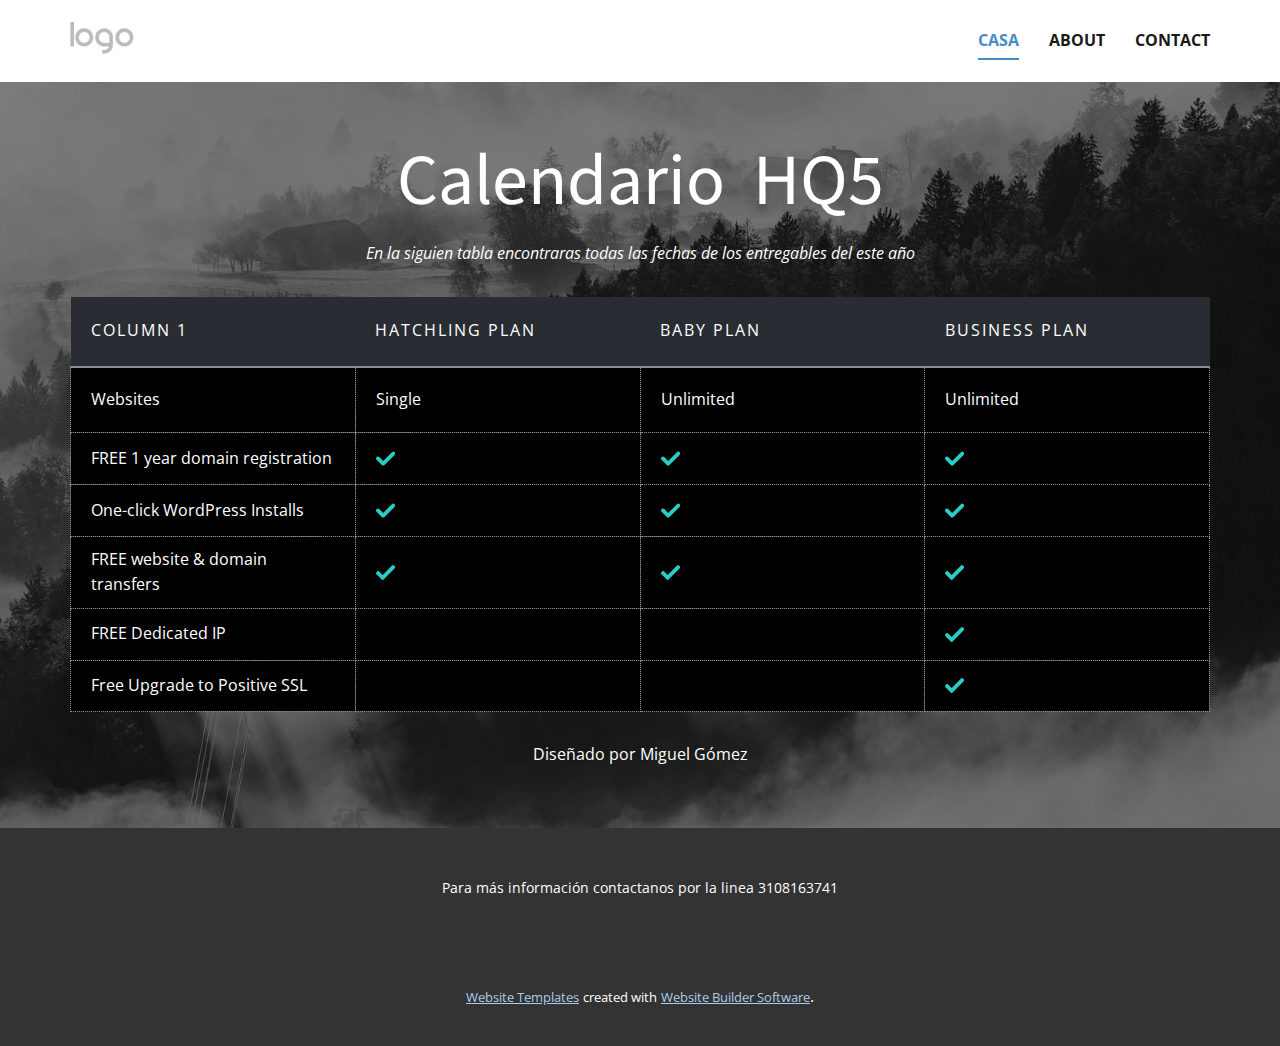
==== Casa.html @ e673defc "template" ====
<!DOCTYPE html>
<html style="font-size: 16px;">
  <head>
    <meta name="viewport" content="width=device-width, initial-scale=1.0">
    <meta charset="utf-8">
    <meta name="keywords" content="​We create brands">
    <meta name="description" content="">
    <meta name="page_type" content="np-template-header-footer-from-plugin">
    <title>Casa</title>
    <link rel="stylesheet" href="nicepage.css" media="screen">
<link rel="stylesheet" href="Casa.css" media="screen">
    <script class="u-script" type="text/javascript" src="jquery.js" defer=""></script>
    <script class="u-script" type="text/javascript" src="nicepage.js" defer=""></script>
    <meta name="generator" content="Nicepage 3.26.0, nicepage.com">
    <link id="u-theme-google-font" rel="stylesheet" href="https://fonts.googleapis.com/css?family=Roboto:100,100i,300,300i,400,400i,500,500i,700,700i,900,900i|Open+Sans:300,300i,400,400i,600,600i,700,700i,800,800i">
    <link id="u-page-google-font" rel="stylesheet" href="https://fonts.googleapis.com/css?family=Source+Sans+Pro:200,200i,300,300i,400,400i,600,600i,700,700i,900,900i">
    
    
    <script type="application/ld+json">{
		"@context": "http://schema.org",
		"@type": "Organization",
		"name": "",
		"logo": "images/default-logo.png"
}</script>
    <meta name="theme-color" content="#478ac9">
    <meta property="og:title" content="Casa">
    <meta property="og:type" content="website">
  </head>
  <body class="u-body"><header class="u-clearfix u-header u-header" id="sec-b662"><div class="u-clearfix u-sheet u-valign-middle u-sheet-1">
        <a href="https://nicepage.com" class="u-image u-logo u-image-1">
          <img src="images/default-logo.png" class="u-logo-image u-logo-image-1">
        </a>
        <nav class="u-menu u-menu-dropdown u-offcanvas u-menu-1">
          <div class="menu-collapse" style="font-size: 1rem; letter-spacing: 0px; font-weight: 700; text-transform: uppercase;">
            <a class="u-button-style u-custom-active-border-color u-custom-border u-custom-border-color u-custom-borders u-custom-hover-border-color u-custom-left-right-menu-spacing u-custom-padding-bottom u-custom-text-color u-custom-text-hover-color u-custom-top-bottom-menu-spacing u-nav-link u-text-active-palette-1-base u-text-hover-palette-2-base" href="#">
              <svg><use xmlns:xlink="http://www.w3.org/1999/xlink" xlink:href="#menu-hamburger"></use></svg>
              <svg version="1.1" xmlns="http://www.w3.org/2000/svg" xmlns:xlink="http://www.w3.org/1999/xlink"><defs><symbol id="menu-hamburger" viewBox="0 0 16 16" style="width: 16px; height: 16px;"><rect y="1" width="16" height="2"></rect><rect y="7" width="16" height="2"></rect><rect y="13" width="16" height="2"></rect>
</symbol>
</defs></svg>
            </a>
          </div>
          <div class="u-custom-menu u-nav-container">
            <ul class="u-nav u-spacing-30 u-unstyled u-nav-1"><li class="u-nav-item"><a class="u-border-2 u-border-active-palette-1-base u-border-hover-palette-1-base u-border-no-left u-border-no-right u-border-no-top u-button-style u-nav-link u-text-active-palette-1-base u-text-grey-90 u-text-hover-grey-90" href="Casa.html" style="padding: 10px 0px;">Casa</a>
</li><li class="u-nav-item"><a class="u-border-2 u-border-active-palette-1-base u-border-hover-palette-1-base u-border-no-left u-border-no-right u-border-no-top u-button-style u-nav-link u-text-active-palette-1-base u-text-grey-90 u-text-hover-grey-90" href="About.html" style="padding: 10px 0px;">About</a>
</li><li class="u-nav-item"><a class="u-border-2 u-border-active-palette-1-base u-border-hover-palette-1-base u-border-no-left u-border-no-right u-border-no-top u-button-style u-nav-link u-text-active-palette-1-base u-text-grey-90 u-text-hover-grey-90" href="Contact.html" style="padding: 10px 0px;">Contact</a>
</li></ul>
          </div>
          <div class="u-custom-menu u-nav-container-collapse">
            <div class="u-black u-container-style u-inner-container-layout u-opacity u-opacity-95 u-sidenav">
              <div class="u-inner-container-layout u-sidenav-overflow">
                <div class="u-menu-close"></div>
                <ul class="u-align-center u-nav u-popupmenu-items u-unstyled u-nav-2"><li class="u-nav-item"><a class="u-button-style u-nav-link" href="Casa.html" style="padding: 10px 0px;">Casa</a>
</li><li class="u-nav-item"><a class="u-button-style u-nav-link" href="About.html" style="padding: 10px 0px;">About</a>
</li><li class="u-nav-item"><a class="u-button-style u-nav-link" href="Contact.html" style="padding: 10px 0px;">Contact</a>
</li></ul>
              </div>
            </div>
            <div class="u-black u-menu-overlay u-opacity u-opacity-70"></div>
          </div>
        </nav>
      </div></header>
    <section class="u-align-center u-clearfix u-image u-shading u-section-1" id="carousel_29e8" data-image-width="1600" data-image-height="1067">
      <div class="u-clearfix u-sheet u-valign-middle u-sheet-1">
        <h2 class="u-custom-font u-font-source-sans-pro u-text u-text-1">Calendario&nbsp; HQ5</h2>
        <p class="u-text u-text-2">En la siguien tabla encontraras todas las fechas de los entregables del este año</p>
        <div class="u-expanded-width u-table u-table-responsive u-table-1">
          <table class="u-table-entity">
            <colgroup>
              <col width="25%">
              <col width="25%">
              <col width="25%">
              <col width="25%">
            </colgroup>
            <thead class="u-palette-5-dark-3 u-table-header u-table-header-1">
              <tr style="height: 70px;">
                <th class="u-border-2 u-border-no-left u-border-no-right u-border-no-top u-border-palette-5-dark-1 u-table-cell u-table-cell-1">Column 1 </th>
                <th class="u-border-2 u-border-no-left u-border-no-right u-border-no-top u-border-palette-5-dark-1 u-table-cell u-table-cell-2">Hatchling Plan</th>
                <th class="u-border-2 u-border-no-left u-border-no-right u-border-no-top u-border-palette-5-dark-1 u-table-cell u-table-cell-3">Baby Plan</th>
                <th class="u-border-2 u-border-no-left u-border-no-right u-border-no-top u-border-palette-5-dark-1 u-table-cell u-table-cell-4">Business Plan</th>
              </tr>
            </thead>
            <tbody class="u-black u-table-body u-table-body-1">
              <tr style="height: 66px;">
                <td class="u-border-1 u-border-palette-5-dark-1 u-table-cell u-table-cell-5">Websites</td>
                <td class="u-border-1 u-border-palette-5-dark-1 u-table-cell u-table-cell-6">Single</td>
                <td class="u-border-1 u-border-palette-5-dark-1 u-table-cell u-table-cell-7">Unlimited</td>
                <td class="u-border-1 u-border-palette-5-dark-1 u-table-cell u-table-cell-8">Unlimited</td>
              </tr>
              <tr style="height: 46px;">
                <td class="u-border-1 u-border-palette-5-dark-1 u-table-cell u-table-cell-9">FREE 1 year domain registration</td>
                <td class="u-border-1 u-border-palette-5-dark-1 u-table-cell u-table-cell-10"><span class="u-icon u-text-palette-4-base u-icon-1"><svg class="u-svg-content" viewBox="0 0 405.272 405.272" x="0px" y="0px" style="width: 1em; height: 1em;"><g><path d="M393.401,124.425L179.603,338.208c-15.832,15.835-41.514,15.835-57.361,0L11.878,227.836   c-15.838-15.835-15.838-41.52,0-57.358c15.841-15.841,41.521-15.841,57.355-0.006l81.698,81.699L336.037,67.064   c15.841-15.841,41.523-15.829,57.358,0C409.23,82.902,409.23,108.578,393.401,124.425z"></path>
</g></svg><img></span>
                </td>
                <td class="u-border-1 u-border-palette-5-dark-1 u-table-cell u-table-cell-11"><span class="u-icon u-text-palette-4-base u-icon-2"><svg class="u-svg-content" viewBox="0 0 405.272 405.272" x="0px" y="0px"><g><path d="M393.401,124.425L179.603,338.208c-15.832,15.835-41.514,15.835-57.361,0L11.878,227.836   c-15.838-15.835-15.838-41.52,0-57.358c15.841-15.841,41.521-15.841,57.355-0.006l81.698,81.699L336.037,67.064   c15.841-15.841,41.523-15.829,57.358,0C409.23,82.902,409.23,108.578,393.401,124.425z"></path>
</g></svg><img></span>
                </td>
                <td class="u-border-1 u-border-palette-5-dark-1 u-table-cell u-table-cell-12"><span class="u-icon u-text-palette-4-base u-icon-3"><svg class="u-svg-content" viewBox="0 0 405.272 405.272" x="0px" y="0px"><g><path d="M393.401,124.425L179.603,338.208c-15.832,15.835-41.514,15.835-57.361,0L11.878,227.836   c-15.838-15.835-15.838-41.52,0-57.358c15.841-15.841,41.521-15.841,57.355-0.006l81.698,81.699L336.037,67.064   c15.841-15.841,41.523-15.829,57.358,0C409.23,82.902,409.23,108.578,393.401,124.425z"></path>
</g></svg><img></span>
                </td>
              </tr>
              <tr style="height: 46px;">
                <td class="u-border-1 u-border-palette-5-dark-1 u-table-cell u-table-cell-13">One-click WordPress Installs</td>
                <td class="u-border-1 u-border-palette-5-dark-1 u-table-cell u-table-cell-14"><span class="u-icon u-text-palette-4-base u-icon-4"><svg class="u-svg-content" viewBox="0 0 405.272 405.272" x="0px" y="0px" style="width: 1em; height: 1em;"><g><path d="M393.401,124.425L179.603,338.208c-15.832,15.835-41.514,15.835-57.361,0L11.878,227.836   c-15.838-15.835-15.838-41.52,0-57.358c15.841-15.841,41.521-15.841,57.355-0.006l81.698,81.699L336.037,67.064   c15.841-15.841,41.523-15.829,57.358,0C409.23,82.902,409.23,108.578,393.401,124.425z"></path>
</g></svg><img></span>
                </td>
                <td class="u-border-1 u-border-palette-5-dark-1 u-table-cell u-table-cell-15"><span class="u-icon u-text-palette-4-base u-icon-5"><svg class="u-svg-content" viewBox="0 0 405.272 405.272" x="0px" y="0px"><g><path d="M393.401,124.425L179.603,338.208c-15.832,15.835-41.514,15.835-57.361,0L11.878,227.836   c-15.838-15.835-15.838-41.52,0-57.358c15.841-15.841,41.521-15.841,57.355-0.006l81.698,81.699L336.037,67.064   c15.841-15.841,41.523-15.829,57.358,0C409.23,82.902,409.23,108.578,393.401,124.425z"></path>
</g></svg><img></span>
                </td>
                <td class="u-border-1 u-border-palette-5-dark-1 u-table-cell u-table-cell-16"><span class="u-icon u-text-palette-4-base u-icon-6"><svg class="u-svg-content" viewBox="0 0 405.272 405.272" x="0px" y="0px"><g><path d="M393.401,124.425L179.603,338.208c-15.832,15.835-41.514,15.835-57.361,0L11.878,227.836   c-15.838-15.835-15.838-41.52,0-57.358c15.841-15.841,41.521-15.841,57.355-0.006l81.698,81.699L336.037,67.064   c15.841-15.841,41.523-15.829,57.358,0C409.23,82.902,409.23,108.578,393.401,124.425z"></path>
</g></svg><img></span>
                </td>
              </tr>
              <tr style="height: 46px;">
                <td class="u-border-1 u-border-palette-5-dark-1 u-table-cell u-table-cell-17">FREE website &amp; domain transfers</td>
                <td class="u-border-1 u-border-palette-5-dark-1 u-table-cell u-table-cell-18"><span class="u-icon u-text-palette-4-base u-icon-7"><svg class="u-svg-content" viewBox="0 -46 417.81333 417" style="width: 1em; height: 1em;"><path d="m159.988281 318.582031c-3.988281 4.011719-9.429687 6.25-15.082031 6.25s-11.09375-2.238281-15.082031-6.25l-120.449219-120.46875c-12.5-12.5-12.5-32.769531 0-45.246093l15.082031-15.085938c12.503907-12.5 32.75-12.5 45.25 0l75.199219 75.203125 203.199219-203.203125c12.503906-12.5 32.769531-12.5 45.25 0l15.082031 15.085938c12.5 12.5 12.5 32.765624 0 45.246093zm0 0"></path></svg><img></span>
                </td>
                <td class="u-border-1 u-border-palette-5-dark-1 u-table-cell u-table-cell-19"><span class="u-icon u-text-palette-4-base u-icon-8"><svg class="u-svg-content" viewBox="0 -46 417.81333 417" style="width: 1em; height: 1em;"><path d="m159.988281 318.582031c-3.988281 4.011719-9.429687 6.25-15.082031 6.25s-11.09375-2.238281-15.082031-6.25l-120.449219-120.46875c-12.5-12.5-12.5-32.769531 0-45.246093l15.082031-15.085938c12.503907-12.5 32.75-12.5 45.25 0l75.199219 75.203125 203.199219-203.203125c12.503906-12.5 32.769531-12.5 45.25 0l15.082031 15.085938c12.5 12.5 12.5 32.765624 0 45.246093zm0 0"></path></svg><img></span>
                </td>
                <td class="u-border-1 u-border-palette-5-dark-1 u-table-cell u-table-cell-20"><span class="u-icon u-text-palette-4-base u-icon-9"><svg class="u-svg-content" viewBox="0 -46 417.81333 417" style="width: 1em; height: 1em;"><path d="m159.988281 318.582031c-3.988281 4.011719-9.429687 6.25-15.082031 6.25s-11.09375-2.238281-15.082031-6.25l-120.449219-120.46875c-12.5-12.5-12.5-32.769531 0-45.246093l15.082031-15.085938c12.503907-12.5 32.75-12.5 45.25 0l75.199219 75.203125 203.199219-203.203125c12.503906-12.5 32.769531-12.5 45.25 0l15.082031 15.085938c12.5 12.5 12.5 32.765624 0 45.246093zm0 0"></path></svg><img></span>
                </td>
              </tr>
              <tr style="height: 46px;">
                <td class="u-border-1 u-border-palette-5-dark-1 u-table-cell u-table-cell-21">FREE Dedicated IP</td>
                <td class="u-border-1 u-border-palette-5-dark-1 u-table-cell u-table-cell-22"></td>
                <td class="u-border-1 u-border-palette-5-dark-1 u-table-cell u-table-cell-23"></td>
                <td class="u-border-1 u-border-palette-5-dark-1 u-table-cell u-table-cell-24"><span class="u-icon u-text-palette-4-base u-icon-10"><svg class="u-svg-content" viewBox="0 -46 417.81333 417" style="width: 1em; height: 1em;"><path d="m159.988281 318.582031c-3.988281 4.011719-9.429687 6.25-15.082031 6.25s-11.09375-2.238281-15.082031-6.25l-120.449219-120.46875c-12.5-12.5-12.5-32.769531 0-45.246093l15.082031-15.085938c12.503907-12.5 32.75-12.5 45.25 0l75.199219 75.203125 203.199219-203.203125c12.503906-12.5 32.769531-12.5 45.25 0l15.082031 15.085938c12.5 12.5 12.5 32.765624 0 45.246093zm0 0"></path></svg><img></span>
                </td>
              </tr>
              <tr style="height: 46px;">
                <td class="u-border-1 u-border-palette-5-dark-1 u-table-cell u-table-cell-25">Free Upgrade to Positive SSL</td>
                <td class="u-border-1 u-border-palette-5-dark-1 u-table-cell u-table-cell-26"></td>
                <td class="u-border-1 u-border-palette-5-dark-1 u-table-cell u-table-cell-27"></td>
                <td class="u-border-1 u-border-palette-5-dark-1 u-table-cell u-table-cell-28"><span class="u-icon u-text-palette-4-base u-icon-11"><svg class="u-svg-content" viewBox="0 -46 417.81333 417" style="width: 1em; height: 1em;"><path d="m159.988281 318.582031c-3.988281 4.011719-9.429687 6.25-15.082031 6.25s-11.09375-2.238281-15.082031-6.25l-120.449219-120.46875c-12.5-12.5-12.5-32.769531 0-45.246093l15.082031-15.085938c12.503907-12.5 32.75-12.5 45.25 0l75.199219 75.203125 203.199219-203.203125c12.503906-12.5 32.769531-12.5 45.25 0l15.082031 15.085938c12.5 12.5 12.5 32.765624 0 45.246093zm0 0"></path></svg><img></span>
                </td>
              </tr>
            </tbody>
          </table>
        </div>
        <p class="u-text u-text-body-alt-color u-text-3">Diseñado por Miguel Gómez</p>
      </div>
    </section>
    
    
    <footer class="u-align-center u-clearfix u-footer u-grey-80 u-footer" id="sec-3772"><div class="u-clearfix u-sheet u-sheet-1">
        <p class="u-small-text u-text u-text-variant u-text-1">Para más información contactanos por la linea 3108163741</p>
      </div></footer>
    <section class="u-backlink u-clearfix u-grey-80">
      <a class="u-link" href="https://nicepage.com/website-templates" target="_blank">
        <span>Website Templates</span>
      </a>
      <p class="u-text">
        <span>created with</span>
      </p>
      <a class="u-link" href="https://nicepage.com/" target="_blank">
        <span>Website Builder Software</span>
      </a>. 
    </section>
  </body>
</html>
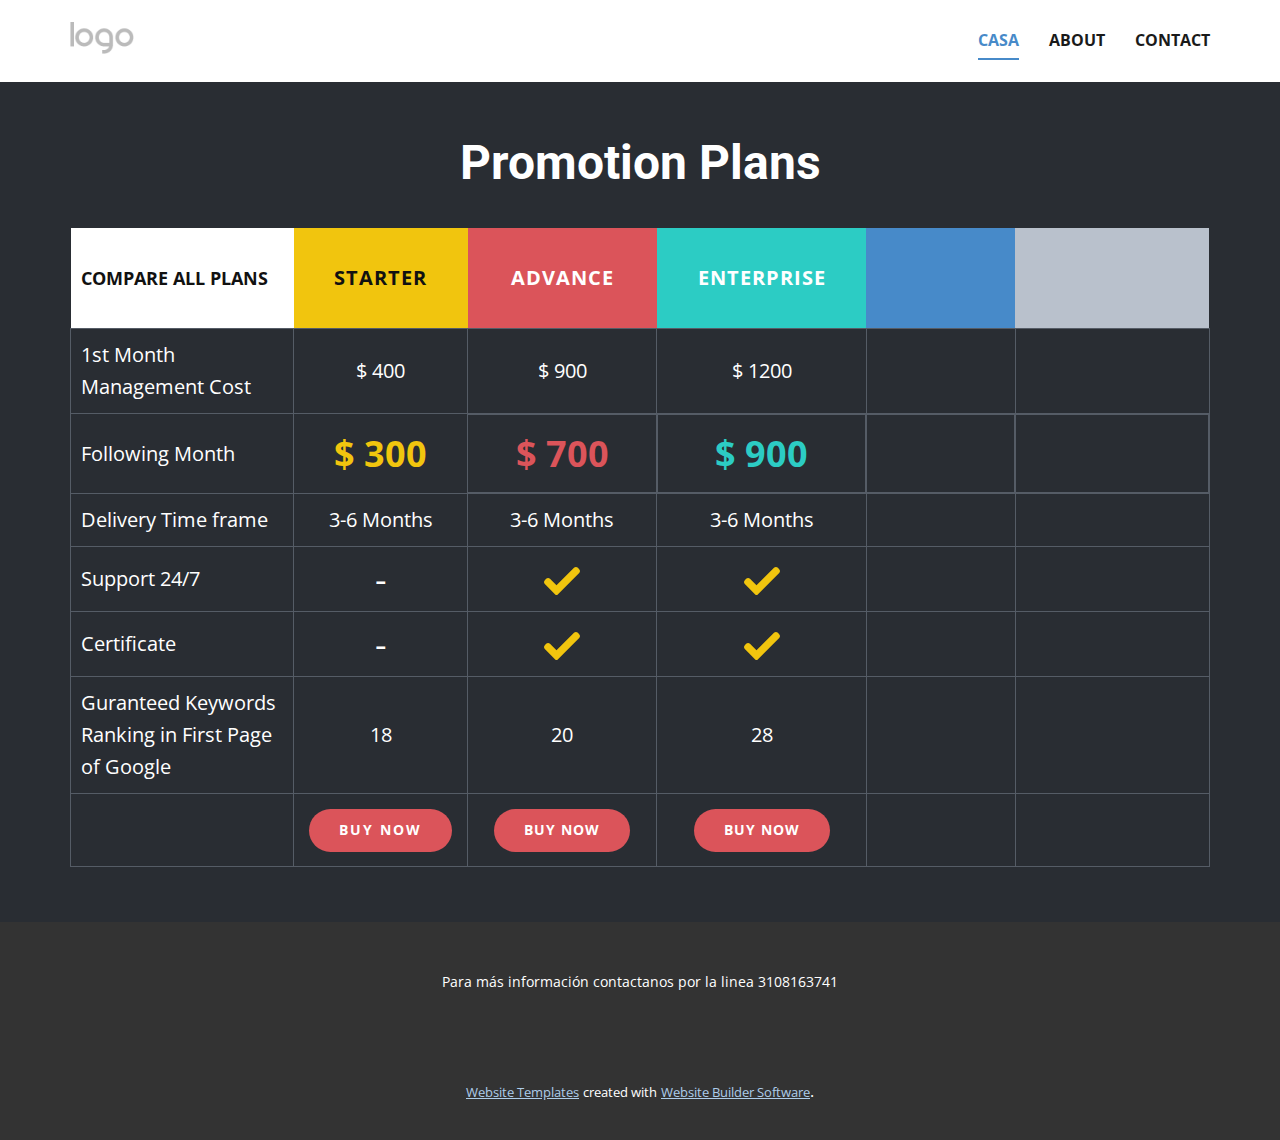
==== commit 3ebb6652: "modicate table" ====
--- a/Casa.html
+++ b/Casa.html
@@ -13,7 +13,6 @@
     <script class="u-script" type="text/javascript" src="nicepage.js" defer=""></script>
     <meta name="generator" content="Nicepage 3.26.0, nicepage.com">
     <link id="u-theme-google-font" rel="stylesheet" href="https://fonts.googleapis.com/css?family=Roboto:100,100i,300,300i,400,400i,500,500i,700,700i,900,900i|Open+Sans:300,300i,400,400i,600,600i,700,700i,800,800i">
-    <link id="u-page-google-font" rel="stylesheet" href="https://fonts.googleapis.com/css?family=Source+Sans+Pro:200,200i,300,300i,400,400i,600,600i,700,700i,900,900i">
     
     
     <script type="application/ld+json">{
@@ -59,84 +58,103 @@
           </div>
         </nav>
       </div></header>
-    <section class="u-align-center u-clearfix u-image u-shading u-section-1" id="carousel_29e8" data-image-width="1600" data-image-height="1067">
+    <section class="u-align-center u-clearfix u-palette-5-dark-3 u-section-1" id="carousel_f2f3">
       <div class="u-clearfix u-sheet u-valign-middle u-sheet-1">
-        <h2 class="u-custom-font u-font-source-sans-pro u-text u-text-1">Calendario&nbsp; HQ5</h2>
-        <p class="u-text u-text-2">En la siguien tabla encontraras todas las fechas de los entregables del este año</p>
+        <h1 class="u-text u-text-1">Promotion Plans</h1>
         <div class="u-expanded-width u-table u-table-responsive u-table-1">
           <table class="u-table-entity">
             <colgroup>
-              <col width="25%">
-              <col width="25%">
-              <col width="25%">
-              <col width="25%">
+              <col width="19.6%">
+              <col width="15.3%">
+              <col width="16.6%">
+              <col width="18.4%">
+              <col width="13.1%">
+              <col width="17%">
             </colgroup>
-            <thead class="u-palette-5-dark-3 u-table-header u-table-header-1">
-              <tr style="height: 70px;">
-                <th class="u-border-2 u-border-no-left u-border-no-right u-border-no-top u-border-palette-5-dark-1 u-table-cell u-table-cell-1">Column 1 </th>
-                <th class="u-border-2 u-border-no-left u-border-no-right u-border-no-top u-border-palette-5-dark-1 u-table-cell u-table-cell-2">Hatchling Plan</th>
-                <th class="u-border-2 u-border-no-left u-border-no-right u-border-no-top u-border-palette-5-dark-1 u-table-cell u-table-cell-3">Baby Plan</th>
-                <th class="u-border-2 u-border-no-left u-border-no-right u-border-no-top u-border-palette-5-dark-1 u-table-cell u-table-cell-4">Business Plan</th>
+            <thead class="u-align-center u-table-header u-white u-table-header-1">
+              <tr style="height: 101px;">
+                <th class="u-align-left u-table-cell u-table-cell-1">Compare all plans </th>
+                <th class="u-palette-3-base u-table-cell u-table-cell-2"><b>Starter</b>
+                </th>
+                <th class="u-palette-2-base u-table-cell u-table-cell-3"><b>Advance</b>
+                </th>
+                <th class="u-palette-4-base u-table-cell u-table-cell-4"><b>Enterprise</b>
+                  <br>
+                </th>
+                <th class="u-palette-1-base u-table-cell u-table-cell-5"></th>
+                <th class="u-palette-5-base u-table-cell u-table-cell-6"></th>
               </tr>
             </thead>
-            <tbody class="u-black u-table-body u-table-body-1">
-              <tr style="height: 66px;">
-                <td class="u-border-1 u-border-palette-5-dark-1 u-table-cell u-table-cell-5">Websites</td>
-                <td class="u-border-1 u-border-palette-5-dark-1 u-table-cell u-table-cell-6">Single</td>
-                <td class="u-border-1 u-border-palette-5-dark-1 u-table-cell u-table-cell-7">Unlimited</td>
-                <td class="u-border-1 u-border-palette-5-dark-1 u-table-cell u-table-cell-8">Unlimited</td>
+            <tbody class="u-align-center u-palette-5-dark-3 u-table-body u-table-body-1">
+              <tr style="height: 49px;">
+                <td class="u-align-left u-border-1 u-border-palette-5-dark-2 u-first-column u-table-cell">1st Month Management Cost</td>
+                <td class="u-border-1 u-border-palette-5-dark-2 u-table-cell">$ 400</td>
+                <td class="u-border-1 u-border-palette-5-dark-2 u-table-cell">$ 900</td>
+                <td class="u-border-1 u-border-palette-5-dark-2 u-table-cell">$ 1200</td>
+                <td class="u-border-1 u-border-palette-5-dark-2 u-table-cell"></td>
+                <td class="u-border-1 u-border-palette-5-dark-2 u-table-cell"></td>
               </tr>
-              <tr style="height: 46px;">
-                <td class="u-border-1 u-border-palette-5-dark-1 u-table-cell u-table-cell-9">FREE 1 year domain registration</td>
-                <td class="u-border-1 u-border-palette-5-dark-1 u-table-cell u-table-cell-10"><span class="u-icon u-text-palette-4-base u-icon-1"><svg class="u-svg-content" viewBox="0 0 405.272 405.272" x="0px" y="0px" style="width: 1em; height: 1em;"><g><path d="M393.401,124.425L179.603,338.208c-15.832,15.835-41.514,15.835-57.361,0L11.878,227.836   c-15.838-15.835-15.838-41.52,0-57.358c15.841-15.841,41.521-15.841,57.355-0.006l81.698,81.699L336.037,67.064   c15.841-15.841,41.523-15.829,57.358,0C409.23,82.902,409.23,108.578,393.401,124.425z"></path>
-</g></svg><img></span>
+              <tr style="height: 48px;">
+                <td class="u-align-left u-border-1 u-border-palette-5-dark-2 u-table-cell">Following Month</td>
+                <td class="u-border-1 u-border-palette-5-dark-2 u-table-cell u-text-palette-3-base u-table-cell-14">$ 300</td>
+                <td class="u-border-2 u-border-no-left u-border-no-right u-border-palette-5-dark-2 u-table-cell u-text-palette-2-base u-table-cell-15">$ 700</td>
+                <td class="u-border-2 u-border-palette-5-dark-2 u-table-cell u-text-palette-4-base u-table-cell-16">$ 900</td>
+                <td class="u-border-2 u-border-palette-5-dark-2 u-table-cell u-text-palette-4-base u-table-cell-17"></td>
+                <td class="u-border-2 u-border-palette-5-dark-2 u-table-cell u-text-palette-4-base u-table-cell-18"></td>
+              </tr>
+              <tr style="height: 48px;">
+                <td class="u-align-left u-border-1 u-border-palette-5-dark-2 u-first-column u-table-cell">Delivery Time frame</td>
+                <td class="u-border-1 u-border-palette-5-dark-2 u-table-cell">3-6 Months</td>
+                <td class="u-border-1 u-border-palette-5-dark-2 u-table-cell">3-6 Months</td>
+                <td class="u-border-1 u-border-palette-5-dark-2 u-table-cell">3-6 Months</td>
+                <td class="u-border-1 u-border-palette-5-dark-2 u-table-cell"></td>
+                <td class="u-border-1 u-border-palette-5-dark-2 u-table-cell"></td>
+              </tr>
+              <tr style="height: 65px;">
+                <td class="u-align-left u-border-1 u-border-palette-5-dark-2 u-first-column u-table-cell">Support 24/7</td>
+                <td class="u-border-1 u-border-palette-5-dark-2 u-table-cell u-table-cell-26">-</td>
+                <td class="u-border-1 u-border-palette-5-dark-2 u-table-cell u-table-cell-27">&nbsp;<span class="u-icon u-text-palette-3-base"><svg xmlns="http://www.w3.org/2000/svg" xmlns:xlink="http://www.w3.org/1999/xlink" version="1.1" xml:space="preserve" class="u-svg-content" viewBox="0 -46 417.81333 417" style="width: 1em; height: 1em;"><path d="m159.988281 318.582031c-3.988281 4.011719-9.429687 6.25-15.082031 6.25s-11.09375-2.238281-15.082031-6.25l-120.449219-120.46875c-12.5-12.5-12.5-32.769531 0-45.246093l15.082031-15.085938c12.503907-12.5 32.75-12.5 45.25 0l75.199219 75.203125 203.199219-203.203125c12.503906-12.5 32.769531-12.5 45.25 0l15.082031 15.085938c12.5 12.5 12.5 32.765624 0 45.246093zm0 0"></path></svg><img></span>&nbsp;
                 </td>
-                <td class="u-border-1 u-border-palette-5-dark-1 u-table-cell u-table-cell-11"><span class="u-icon u-text-palette-4-base u-icon-2"><svg class="u-svg-content" viewBox="0 0 405.272 405.272" x="0px" y="0px"><g><path d="M393.401,124.425L179.603,338.208c-15.832,15.835-41.514,15.835-57.361,0L11.878,227.836   c-15.838-15.835-15.838-41.52,0-57.358c15.841-15.841,41.521-15.841,57.355-0.006l81.698,81.699L336.037,67.064   c15.841-15.841,41.523-15.829,57.358,0C409.23,82.902,409.23,108.578,393.401,124.425z"></path>
-</g></svg><img></span>
+                <td class="u-border-1 u-border-palette-5-dark-2 u-table-cell u-text-palette-1-base u-table-cell-28"><span class="u-icon u-text-palette-3-base"><svg xmlns="http://www.w3.org/2000/svg" xmlns:xlink="http://www.w3.org/1999/xlink" version="1.1" xml:space="preserve" class="u-svg-content" viewBox="0 -46 417.81333 417" style="width: 1em; height: 1em;"><path d="m159.988281 318.582031c-3.988281 4.011719-9.429687 6.25-15.082031 6.25s-11.09375-2.238281-15.082031-6.25l-120.449219-120.46875c-12.5-12.5-12.5-32.769531 0-45.246093l15.082031-15.085938c12.503907-12.5 32.75-12.5 45.25 0l75.199219 75.203125 203.199219-203.203125c12.503906-12.5 32.769531-12.5 45.25 0l15.082031 15.085938c12.5 12.5 12.5 32.765624 0 45.246093zm0 0"></path></svg><img></span>
                 </td>
-                <td class="u-border-1 u-border-palette-5-dark-1 u-table-cell u-table-cell-12"><span class="u-icon u-text-palette-4-base u-icon-3"><svg class="u-svg-content" viewBox="0 0 405.272 405.272" x="0px" y="0px"><g><path d="M393.401,124.425L179.603,338.208c-15.832,15.835-41.514,15.835-57.361,0L11.878,227.836   c-15.838-15.835-15.838-41.52,0-57.358c15.841-15.841,41.521-15.841,57.355-0.006l81.698,81.699L336.037,67.064   c15.841-15.841,41.523-15.829,57.358,0C409.23,82.902,409.23,108.578,393.401,124.425z"></path>
-</g></svg><img></span>
+                <td class="u-border-1 u-border-palette-5-dark-2 u-table-cell u-text-palette-1-base u-table-cell-29"></td>
+                <td class="u-border-1 u-border-palette-5-dark-2 u-table-cell u-text-palette-1-base u-table-cell-30"></td>
+              </tr>
+              <tr style="height: 65px;">
+                <td class="u-align-left u-border-1 u-border-palette-5-dark-2 u-table-cell">Certificate</td>
+                <td class="u-border-1 u-border-palette-5-dark-2 u-table-cell u-table-cell-32">-</td>
+                <td class="u-border-1 u-border-palette-5-dark-2 u-table-cell u-table-cell-33">&nbsp;<span class="u-icon u-text-palette-3-base"><svg xmlns="http://www.w3.org/2000/svg" xmlns:xlink="http://www.w3.org/1999/xlink" version="1.1" xml:space="preserve" class="u-svg-content" viewBox="0 -46 417.81333 417" style="width: 1em; height: 1em;"><path d="m159.988281 318.582031c-3.988281 4.011719-9.429687 6.25-15.082031 6.25s-11.09375-2.238281-15.082031-6.25l-120.449219-120.46875c-12.5-12.5-12.5-32.769531 0-45.246093l15.082031-15.085938c12.503907-12.5 32.75-12.5 45.25 0l75.199219 75.203125 203.199219-203.203125c12.503906-12.5 32.769531-12.5 45.25 0l15.082031 15.085938c12.5 12.5 12.5 32.765624 0 45.246093zm0 0"></path></svg><img></span>&nbsp;
                 </td>
+                <td class="u-border-1 u-border-palette-5-dark-2 u-table-cell u-text-palette-1-base u-table-cell-34">&nbsp;<span class="u-icon u-text-palette-3-base"><svg xmlns="http://www.w3.org/2000/svg" xmlns:xlink="http://www.w3.org/1999/xlink" version="1.1" xml:space="preserve" class="u-svg-content" viewBox="0 -46 417.81333 417" style="width: 1em; height: 1em;"><path d="m159.988281 318.582031c-3.988281 4.011719-9.429687 6.25-15.082031 6.25s-11.09375-2.238281-15.082031-6.25l-120.449219-120.46875c-12.5-12.5-12.5-32.769531 0-45.246093l15.082031-15.085938c12.503907-12.5 32.75-12.5 45.25 0l75.199219 75.203125 203.199219-203.203125c12.503906-12.5 32.769531-12.5 45.25 0l15.082031 15.085938c12.5 12.5 12.5 32.765624 0 45.246093zm0 0"></path></svg><img></span>&nbsp;
+                </td>
+                <td class="u-border-1 u-border-palette-5-dark-2 u-table-cell u-text-palette-1-base u-table-cell-35"></td>
+                <td class="u-border-1 u-border-palette-5-dark-2 u-table-cell u-text-palette-1-base u-table-cell-36"></td>
               </tr>
-              <tr style="height: 46px;">
-                <td class="u-border-1 u-border-palette-5-dark-1 u-table-cell u-table-cell-13">One-click WordPress Installs</td>
-                <td class="u-border-1 u-border-palette-5-dark-1 u-table-cell u-table-cell-14"><span class="u-icon u-text-palette-4-base u-icon-4"><svg class="u-svg-content" viewBox="0 0 405.272 405.272" x="0px" y="0px" style="width: 1em; height: 1em;"><g><path d="M393.401,124.425L179.603,338.208c-15.832,15.835-41.514,15.835-57.361,0L11.878,227.836   c-15.838-15.835-15.838-41.52,0-57.358c15.841-15.841,41.521-15.841,57.355-0.006l81.698,81.699L336.037,67.064   c15.841-15.841,41.523-15.829,57.358,0C409.23,82.902,409.23,108.578,393.401,124.425z"></path>
-</g></svg><img></span>
+              <tr style="height: 73px;">
+                <td class="u-align-left u-border-1 u-border-palette-5-dark-2 u-first-column u-table-cell">Guranteed Keywords Ranking in First Page of Google</td>
+                <td class="u-border-1 u-border-palette-5-dark-2 u-table-cell">18</td>
+                <td class="u-border-1 u-border-palette-5-dark-2 u-table-cell">20</td>
+                <td class="u-border-1 u-border-palette-5-dark-2 u-table-cell">28</td>
+                <td class="u-border-1 u-border-palette-5-dark-2 u-table-cell"></td>
+                <td class="u-border-1 u-border-palette-5-dark-2 u-table-cell"></td>
+              </tr>
+              <tr style="height: 73px;">
+                <td class="u-align-left u-border-1 u-border-palette-5-dark-2 u-table-cell"></td>
+                <td class="u-border-1 u-border-palette-5-dark-2 u-table-cell">
+                  <a href="https://nicepage.com/k/aesthetic-website-templates" class="u-btn u-btn-round u-button-style u-palette-2-base u-radius-50 u-text-body-alt-color u-btn-1">buy now</a>
                 </td>
-                <td class="u-border-1 u-border-palette-5-dark-1 u-table-cell u-table-cell-15"><span class="u-icon u-text-palette-4-base u-icon-5"><svg class="u-svg-content" viewBox="0 0 405.272 405.272" x="0px" y="0px"><g><path d="M393.401,124.425L179.603,338.208c-15.832,15.835-41.514,15.835-57.361,0L11.878,227.836   c-15.838-15.835-15.838-41.52,0-57.358c15.841-15.841,41.521-15.841,57.355-0.006l81.698,81.699L336.037,67.064   c15.841-15.841,41.523-15.829,57.358,0C409.23,82.902,409.23,108.578,393.401,124.425z"></path>
-</g></svg><img></span>
+                <td class="u-border-1 u-border-palette-5-dark-2 u-table-cell">
+                  <a href="https://nicepage.com/c/testimonials-html-templates" class="u-btn u-btn-round u-button-style u-palette-2-base u-radius-50 u-text-body-alt-color u-btn-2">buy now</a>
                 </td>
-                <td class="u-border-1 u-border-palette-5-dark-1 u-table-cell u-table-cell-16"><span class="u-icon u-text-palette-4-base u-icon-6"><svg class="u-svg-content" viewBox="0 0 405.272 405.272" x="0px" y="0px"><g><path d="M393.401,124.425L179.603,338.208c-15.832,15.835-41.514,15.835-57.361,0L11.878,227.836   c-15.838-15.835-15.838-41.52,0-57.358c15.841-15.841,41.521-15.841,57.355-0.006l81.698,81.699L336.037,67.064   c15.841-15.841,41.523-15.829,57.358,0C409.23,82.902,409.23,108.578,393.401,124.425z"></path>
-</g></svg><img></span>
+                <td class="u-border-1 u-border-palette-5-dark-2 u-table-cell">
+                  <a href="https://nicepage.studio" class="u-btn u-btn-round u-button-style u-palette-2-base u-radius-50 u-text-body-alt-color u-btn-3">buy now</a>
                 </td>
-              </tr>
-              <tr style="height: 46px;">
-                <td class="u-border-1 u-border-palette-5-dark-1 u-table-cell u-table-cell-17">FREE website &amp; domain transfers</td>
-                <td class="u-border-1 u-border-palette-5-dark-1 u-table-cell u-table-cell-18"><span class="u-icon u-text-palette-4-base u-icon-7"><svg class="u-svg-content" viewBox="0 -46 417.81333 417" style="width: 1em; height: 1em;"><path d="m159.988281 318.582031c-3.988281 4.011719-9.429687 6.25-15.082031 6.25s-11.09375-2.238281-15.082031-6.25l-120.449219-120.46875c-12.5-12.5-12.5-32.769531 0-45.246093l15.082031-15.085938c12.503907-12.5 32.75-12.5 45.25 0l75.199219 75.203125 203.199219-203.203125c12.503906-12.5 32.769531-12.5 45.25 0l15.082031 15.085938c12.5 12.5 12.5 32.765624 0 45.246093zm0 0"></path></svg><img></span>
-                </td>
-                <td class="u-border-1 u-border-palette-5-dark-1 u-table-cell u-table-cell-19"><span class="u-icon u-text-palette-4-base u-icon-8"><svg class="u-svg-content" viewBox="0 -46 417.81333 417" style="width: 1em; height: 1em;"><path d="m159.988281 318.582031c-3.988281 4.011719-9.429687 6.25-15.082031 6.25s-11.09375-2.238281-15.082031-6.25l-120.449219-120.46875c-12.5-12.5-12.5-32.769531 0-45.246093l15.082031-15.085938c12.503907-12.5 32.75-12.5 45.25 0l75.199219 75.203125 203.199219-203.203125c12.503906-12.5 32.769531-12.5 45.25 0l15.082031 15.085938c12.5 12.5 12.5 32.765624 0 45.246093zm0 0"></path></svg><img></span>
-                </td>
-                <td class="u-border-1 u-border-palette-5-dark-1 u-table-cell u-table-cell-20"><span class="u-icon u-text-palette-4-base u-icon-9"><svg class="u-svg-content" viewBox="0 -46 417.81333 417" style="width: 1em; height: 1em;"><path d="m159.988281 318.582031c-3.988281 4.011719-9.429687 6.25-15.082031 6.25s-11.09375-2.238281-15.082031-6.25l-120.449219-120.46875c-12.5-12.5-12.5-32.769531 0-45.246093l15.082031-15.085938c12.503907-12.5 32.75-12.5 45.25 0l75.199219 75.203125 203.199219-203.203125c12.503906-12.5 32.769531-12.5 45.25 0l15.082031 15.085938c12.5 12.5 12.5 32.765624 0 45.246093zm0 0"></path></svg><img></span>
-                </td>
-              </tr>
-              <tr style="height: 46px;">
-                <td class="u-border-1 u-border-palette-5-dark-1 u-table-cell u-table-cell-21">FREE Dedicated IP</td>
-                <td class="u-border-1 u-border-palette-5-dark-1 u-table-cell u-table-cell-22"></td>
-                <td class="u-border-1 u-border-palette-5-dark-1 u-table-cell u-table-cell-23"></td>
-                <td class="u-border-1 u-border-palette-5-dark-1 u-table-cell u-table-cell-24"><span class="u-icon u-text-palette-4-base u-icon-10"><svg class="u-svg-content" viewBox="0 -46 417.81333 417" style="width: 1em; height: 1em;"><path d="m159.988281 318.582031c-3.988281 4.011719-9.429687 6.25-15.082031 6.25s-11.09375-2.238281-15.082031-6.25l-120.449219-120.46875c-12.5-12.5-12.5-32.769531 0-45.246093l15.082031-15.085938c12.503907-12.5 32.75-12.5 45.25 0l75.199219 75.203125 203.199219-203.203125c12.503906-12.5 32.769531-12.5 45.25 0l15.082031 15.085938c12.5 12.5 12.5 32.765624 0 45.246093zm0 0"></path></svg><img></span>
-                </td>
-              </tr>
-              <tr style="height: 46px;">
-                <td class="u-border-1 u-border-palette-5-dark-1 u-table-cell u-table-cell-25">Free Upgrade to Positive SSL</td>
-                <td class="u-border-1 u-border-palette-5-dark-1 u-table-cell u-table-cell-26"></td>
-                <td class="u-border-1 u-border-palette-5-dark-1 u-table-cell u-table-cell-27"></td>
-                <td class="u-border-1 u-border-palette-5-dark-1 u-table-cell u-table-cell-28"><span class="u-icon u-text-palette-4-base u-icon-11"><svg class="u-svg-content" viewBox="0 -46 417.81333 417" style="width: 1em; height: 1em;"><path d="m159.988281 318.582031c-3.988281 4.011719-9.429687 6.25-15.082031 6.25s-11.09375-2.238281-15.082031-6.25l-120.449219-120.46875c-12.5-12.5-12.5-32.769531 0-45.246093l15.082031-15.085938c12.503907-12.5 32.75-12.5 45.25 0l75.199219 75.203125 203.199219-203.203125c12.503906-12.5 32.769531-12.5 45.25 0l15.082031 15.085938c12.5 12.5 12.5 32.765624 0 45.246093zm0 0"></path></svg><img></span>
-                </td>
+                <td class="u-border-1 u-border-palette-5-dark-2 u-table-cell"></td>
+                <td class="u-border-1 u-border-palette-5-dark-2 u-table-cell"></td>
               </tr>
             </tbody>
           </table>
         </div>
-        <p class="u-text u-text-body-alt-color u-text-3">Diseñado por Miguel Gómez</p>
       </div>
     </section>
     
--- a/nicepage.css
+++ b/nicepage.css
@@ -20092,12 +20092,12 @@
 .u-container-layout.u-color-1-dark-3:before,
 .u-table-alt-color-1-dark-3 tr:nth-child(even) {
   color: #ffffff;
-  background-color: #292e33;
+  background-color: #292d33;
 }
 .u-button-style.u-color-1-dark-3,
 .u-button-style.u-color-1-dark-3[class*="u-border-"] {
   color: #ffffff !important;
-  background-color: #292e33 !important;
+  background-color: #292d33 !important;
 }
 .u-button-style.u-color-1-dark-3:hover,
 .u-button-style.u-color-1-dark-3[class*="u-border-"]:hover,
@@ -20133,10 +20133,10 @@
 li.active > a.u-button-style.u-button-style.u-active-color-1-dark-3,
 li.active > a.u-button-style.u-button-style.u-active-color-1-dark-3[class*="u-border-"] {
   color: #ffffff !important;
-  background-color: #292e33 !important;
+  background-color: #292d33 !important;
 }
 a.u-link.u-hover-color-1-dark-3:hover {
-  color: #292e33 !important;
+  color: #292d33 !important;
 }
 .u-color-1-dark-2,
 .u-body.u-color-1-dark-2,
@@ -20144,12 +20144,12 @@
 .u-container-layout.u-color-1-dark-2:before,
 .u-table-alt-color-1-dark-2 tr:nth-child(even) {
   color: #ffffff;
-  background-color: #425465;
+  background-color: #555c66;
 }
 .u-button-style.u-color-1-dark-2,
 .u-button-style.u-color-1-dark-2[class*="u-border-"] {
   color: #ffffff !important;
-  background-color: #425465 !important;
+  background-color: #555c66 !important;
 }
 .u-button-style.u-color-1-dark-2:hover,
 .u-button-style.u-color-1-dark-2[class*="u-border-"]:hover,
@@ -20162,7 +20162,7 @@
 li.active > .u-button-style.u-button-style.u-color-1-dark-2,
 li.active > .u-button-style.u-button-style.u-color-1-dark-2[class*="u-border-"] {
   color: #ffffff !important;
-  background-color: #3b4c5b !important;
+  background-color: #4d535c !important;
 }
 .u-hover-color-1-dark-2:hover,
 .u-hover-color-1-dark-2[class*="u-border-"]:hover,
@@ -20185,10 +20185,10 @@
 li.active > a.u-button-style.u-button-style.u-active-color-1-dark-2,
 li.active > a.u-button-style.u-button-style.u-active-color-1-dark-2[class*="u-border-"] {
   color: #ffffff !important;
-  background-color: #425465 !important;
+  background-color: #555c66 !important;
 }
 a.u-link.u-hover-color-1-dark-2:hover {
-  color: #425465 !important;
+  color: #555c66 !important;
 }
 .u-color-1-dark-1,
 .u-body.u-color-1-dark-1,
@@ -20196,12 +20196,12 @@
 .u-container-layout.u-color-1-dark-1:before,
 .u-table-alt-color-1-dark-1 tr:nth-child(even) {
   color: #ffffff;
-  background-color: #4c7397;
+  background-color: #858e99;
 }
 .u-button-style.u-color-1-dark-1,
 .u-button-style.u-color-1-dark-1[class*="u-border-"] {
   color: #ffffff !important;
-  background-color: #4c7397 !important;
+  background-color: #858e99 !important;
 }
 .u-button-style.u-color-1-dark-1:hover,
 .u-button-style.u-color-1-dark-1[class*="u-border-"]:hover,
@@ -20214,7 +20214,7 @@
 li.active > .u-button-style.u-button-style.u-color-1-dark-1,
 li.active > .u-button-style.u-button-style.u-color-1-dark-1[class*="u-border-"] {
   color: #ffffff !important;
-  background-color: #446888 !important;
+  background-color: #75808c !important;
 }
 .u-hover-color-1-dark-1:hover,
 .u-hover-color-1-dark-1[class*="u-border-"]:hover,
@@ -20237,23 +20237,23 @@
 li.active > a.u-button-style.u-button-style.u-active-color-1-dark-1,
 li.active > a.u-button-style.u-button-style.u-active-color-1-dark-1[class*="u-border-"] {
   color: #ffffff !important;
-  background-color: #4c7397 !important;
+  background-color: #858e99 !important;
 }
 a.u-link.u-hover-color-1-dark-1:hover {
-  color: #4c7397 !important;
+  color: #858e99 !important;
 }
 .u-color-1,
 .u-body.u-color-1,
 .u-container-style.u-color-1:before,
 .u-container-layout.u-color-1:before,
 .u-table-alt-color-1 tr:nth-child(even) {
-  color: #ffffff;
-  background-color: #478ac9;
+  color: #111111;
+  background-color: #b9c1cc;
 }
 .u-button-style.u-color-1,
 .u-button-style.u-color-1[class*="u-border-"] {
-  color: #ffffff !important;
-  background-color: #478ac9 !important;
+  color: #111111 !important;
+  background-color: #b9c1cc !important;
 }
 .u-button-style.u-color-1:hover,
 .u-button-style.u-color-1[class*="u-border-"]:hover,
@@ -20265,8 +20265,8 @@
 .u-button-style.u-button-style.u-color-1[class*="u-border-"].active,
 li.active > .u-button-style.u-button-style.u-color-1,
 li.active > .u-button-style.u-button-style.u-color-1[class*="u-border-"] {
-  color: #ffffff !important;
-  background-color: #387cbd !important;
+  color: #111111 !important;
+  background-color: #a2adbc !important;
 }
 .u-hover-color-1:hover,
 .u-hover-color-1[class*="u-border-"]:hover,
@@ -20288,24 +20288,24 @@
 a.u-button-style.u-button-style.active > .u-active-color-1[class*="u-border-"],
 li.active > a.u-button-style.u-button-style.u-active-color-1,
 li.active > a.u-button-style.u-button-style.u-active-color-1[class*="u-border-"] {
-  color: #ffffff !important;
-  background-color: #478ac9 !important;
+  color: #111111 !important;
+  background-color: #b9c1cc !important;
 }
 a.u-link.u-hover-color-1:hover {
-  color: #478ac9 !important;
+  color: #b9c1cc !important;
 }
 .u-color-1-light-1,
 .u-body.u-color-1-light-1,
 .u-container-style.u-color-1-light-1:before,
 .u-container-layout.u-color-1-light-1:before,
 .u-table-alt-color-1-light-1 tr:nth-child(even) {
-  color: #ffffff;
-  background-color: #77aad9;
+  color: #111111;
+  background-color: #ccd3db;
 }
 .u-button-style.u-color-1-light-1,
 .u-button-style.u-color-1-light-1[class*="u-border-"] {
-  color: #ffffff !important;
-  background-color: #77aad9 !important;
+  color: #111111 !important;
+  background-color: #ccd3db !important;
 }
 .u-button-style.u-color-1-light-1:hover,
 .u-button-style.u-color-1-light-1[class*="u-border-"]:hover,
@@ -20317,8 +20317,8 @@
 .u-button-style.u-button-style.u-color-1-light-1[class*="u-border-"].active,
 li.active > .u-button-style.u-button-style.u-color-1-light-1,
 li.active > .u-button-style.u-button-style.u-color-1-light-1[class*="u-border-"] {
-  color: #ffffff !important;
-  background-color: #5d9ad2 !important;
+  color: #111111 !important;
+  background-color: #b3bec9 !important;
 }
 .u-hover-color-1-light-1:hover,
 .u-hover-color-1-light-1[class*="u-border-"]:hover,
@@ -20340,11 +20340,11 @@
 a.u-button-style.u-button-style.active > .u-active-color-1-light-1[class*="u-border-"],
 li.active > a.u-button-style.u-button-style.u-active-color-1-light-1,
 li.active > a.u-button-style.u-button-style.u-active-color-1-light-1[class*="u-border-"] {
-  color: #ffffff !important;
-  background-color: #77aad9 !important;
+  color: #111111 !important;
+  background-color: #ccd3db !important;
 }
 a.u-link.u-hover-color-1-light-1:hover {
-  color: #77aad9 !important;
+  color: #ccd3db !important;
 }
 .u-color-1-light-2,
 .u-body.u-color-1-light-2,
@@ -20352,12 +20352,12 @@
 .u-container-layout.u-color-1-light-2:before,
 .u-table-alt-color-1-light-2 tr:nth-child(even) {
   color: #111111;
-  background-color: #adcce9;
+  background-color: #e0e5eb;
 }
 .u-button-style.u-color-1-light-2,
 .u-button-style.u-color-1-light-2[class*="u-border-"] {
   color: #111111 !important;
-  background-color: #adcce9 !important;
+  background-color: #e0e5eb !important;
 }
 .u-button-style.u-color-1-light-2:hover,
 .u-button-style.u-color-1-light-2[class*="u-border-"]:hover,
@@ -20370,7 +20370,7 @@
 li.active > .u-button-style.u-button-style.u-color-1-light-2,
 li.active > .u-button-style.u-button-style.u-color-1-light-2[class*="u-border-"] {
   color: #111111 !important;
-  background-color: #8db8e0 !important;
+  background-color: #c4ced9 !important;
 }
 .u-hover-color-1-light-2:hover,
 .u-hover-color-1-light-2[class*="u-border-"]:hover,
@@ -20393,10 +20393,10 @@
 li.active > a.u-button-style.u-button-style.u-active-color-1-light-2,
 li.active > a.u-button-style.u-button-style.u-active-color-1-light-2[class*="u-border-"] {
   color: #111111 !important;
-  background-color: #adcce9 !important;
+  background-color: #e0e5eb !important;
 }
 a.u-link.u-hover-color-1-light-2:hover {
-  color: #adcce9 !important;
+  color: #e0e5eb !important;
 }
 .u-color-1-light-3,
 .u-body.u-color-1-light-3,
@@ -20404,12 +20404,12 @@
 .u-container-layout.u-color-1-light-3:before,
 .u-table-alt-color-1-light-3 tr:nth-child(even) {
   color: #111111;
-  background-color: #e9f2fa;
+  background-color: #f5f7fa;
 }
 .u-button-style.u-color-1-light-3,
 .u-button-style.u-color-1-light-3[class*="u-border-"] {
   color: #111111 !important;
-  background-color: #e9f2fa !important;
+  background-color: #f5f7fa !important;
 }
 .u-button-style.u-color-1-light-3:hover,
 .u-button-style.u-color-1-light-3[class*="u-border-"]:hover,
@@ -20422,7 +20422,7 @@
 li.active > .u-button-style.u-button-style.u-color-1-light-3,
 li.active > .u-button-style.u-button-style.u-color-1-light-3[class*="u-border-"] {
   color: #111111 !important;
-  background-color: #c2dbf1 !important;
+  background-color: #d4dde9 !important;
 }
 .u-hover-color-1-light-3:hover,
 .u-hover-color-1-light-3[class*="u-border-"]:hover,
@@ -20445,23 +20445,23 @@
 li.active > a.u-button-style.u-button-style.u-active-color-1-light-3,
 li.active > a.u-button-style.u-button-style.u-active-color-1-light-3[class*="u-border-"] {
   color: #111111 !important;
-  background-color: #e9f2fa !important;
+  background-color: #f5f7fa !important;
 }
 a.u-link.u-hover-color-1-light-3:hover {
-  color: #e9f2fa !important;
+  color: #f5f7fa !important;
 }
 .u-color-1-base,
 .u-body.u-color-1-base,
 .u-container-style.u-color-1-base:before,
 .u-container-layout.u-color-1-base:before,
 .u-table-alt-color-1-base tr:nth-child(even) {
-  color: #ffffff;
-  background-color: #478ac9;
+  color: #111111;
+  background-color: #b9c1cc;
 }
 .u-button-style.u-color-1-base,
 .u-button-style.u-color-1-base[class*="u-border-"] {
-  color: #ffffff !important;
-  background-color: #478ac9 !important;
+  color: #111111 !important;
+  background-color: #b9c1cc !important;
 }
 .u-button-style.u-color-1-base:hover,
 .u-button-style.u-color-1-base[class*="u-border-"]:hover,
@@ -20473,8 +20473,8 @@
 .u-button-style.u-button-style.u-color-1-base[class*="u-border-"].active,
 li.active > .u-button-style.u-button-style.u-color-1-base,
 li.active > .u-button-style.u-button-style.u-color-1-base[class*="u-border-"] {
-  color: #ffffff !important;
-  background-color: #387cbd !important;
+  color: #111111 !important;
+  background-color: #a2adbc !important;
 }
 .u-hover-color-1-base:hover,
 .u-hover-color-1-base[class*="u-border-"]:hover,
@@ -20496,11 +20496,11 @@
 a.u-button-style.u-button-style.active > .u-active-color-1-base[class*="u-border-"],
 li.active > a.u-button-style.u-button-style.u-active-color-1-base,
 li.active > a.u-button-style.u-button-style.u-active-color-1-base[class*="u-border-"] {
-  color: #ffffff !important;
-  background-color: #478ac9 !important;
+  color: #111111 !important;
+  background-color: #b9c1cc !important;
 }
 a.u-link.u-hover-color-1-base:hover {
-  color: #478ac9 !important;
+  color: #b9c1cc !important;
 }
 .u-color-2-dark-3,
 .u-body.u-color-2-dark-3,
@@ -20508,12 +20508,12 @@
 .u-container-layout.u-color-2-dark-3:before,
 .u-table-alt-color-2-dark-3 tr:nth-child(even) {
   color: #ffffff;
-  background-color: #332929;
+  background-color: #292e33;
 }
 .u-button-style.u-color-2-dark-3,
 .u-button-style.u-color-2-dark-3[class*="u-border-"] {
   color: #ffffff !important;
-  background-color: #332929 !important;
+  background-color: #292e33 !important;
 }
 .u-button-style.u-color-2-dark-3:hover,
 .u-button-style.u-color-2-dark-3[class*="u-border-"]:hover,
@@ -20526,7 +20526,7 @@
 li.active > .u-button-style.u-button-style.u-color-2-dark-3,
 li.active > .u-button-style.u-button-style.u-color-2-dark-3[class*="u-border-"] {
   color: #ffffff !important;
-  background-color: #2e2525 !important;
+  background-color: #25292e !important;
 }
 .u-hover-color-2-dark-3:hover,
 .u-hover-color-2-dark-3[class*="u-border-"]:hover,
@@ -20549,10 +20549,10 @@
 li.active > a.u-button-style.u-button-style.u-active-color-2-dark-3,
 li.active > a.u-button-style.u-button-style.u-active-color-2-dark-3[class*="u-border-"] {
   color: #ffffff !important;
-  background-color: #332929 !important;
+  background-color: #292e33 !important;
 }
 a.u-link.u-hover-color-2-dark-3:hover {
-  color: #332929 !important;
+  color: #292e33 !important;
 }
 .u-color-2-dark-2,
 .u-body.u-color-2-dark-2,
@@ -20560,12 +20560,12 @@
 .u-container-layout.u-color-2-dark-2:before,
 .u-table-alt-color-2-dark-2 tr:nth-child(even) {
   color: #ffffff;
-  background-color: #6b4748;
+  background-color: #425465;
 }
 .u-button-style.u-color-2-dark-2,
 .u-button-style.u-color-2-dark-2[class*="u-border-"] {
   color: #ffffff !important;
-  background-color: #6b4748 !important;
+  background-color: #425465 !important;
 }
 .u-button-style.u-color-2-dark-2:hover,
 .u-button-style.u-color-2-dark-2[class*="u-border-"]:hover,
@@ -20578,7 +20578,7 @@
 li.active > .u-button-style.u-button-style.u-color-2-dark-2,
 li.active > .u-button-style.u-button-style.u-color-2-dark-2[class*="u-border-"] {
   color: #ffffff !important;
-  background-color: #604041 !important;
+  background-color: #3b4c5b !important;
 }
 .u-hover-color-2-dark-2:hover,
 .u-hover-color-2-dark-2[class*="u-border-"]:hover,
@@ -20601,10 +20601,10 @@
 li.active > a.u-button-style.u-button-style.u-active-color-2-dark-2,
 li.active > a.u-button-style.u-button-style.u-active-color-2-dark-2[class*="u-border-"] {
   color: #ffffff !important;
-  background-color: #6b4748 !important;
+  background-color: #425465 !important;
 }
 a.u-link.u-hover-color-2-dark-2:hover {
-  color: #6b4748 !important;
+  color: #425465 !important;
 }
 .u-color-2-dark-1,
 .u-body.u-color-2-dark-1,
@@ -20612,12 +20612,12 @@
 .u-container-layout.u-color-2-dark-1:before,
 .u-table-alt-color-2-dark-1 tr:nth-child(even) {
   color: #ffffff;
-  background-color: #a35559;
+  background-color: #4c7397;
 }
 .u-button-style.u-color-2-dark-1,
 .u-button-style.u-color-2-dark-1[class*="u-border-"] {
   color: #ffffff !important;
-  background-color: #a35559 !important;
+  background-color: #4c7397 !important;
 }
 .u-button-style.u-color-2-dark-1:hover,
 .u-button-style.u-color-2-dark-1[class*="u-border-"]:hover,
@@ -20630,7 +20630,7 @@
 li.active > .u-button-style.u-button-style.u-color-2-dark-1,
 li.active > .u-button-style.u-button-style.u-color-2-dark-1[class*="u-border-"] {
   color: #ffffff !important;
-  background-color: #934c50 !important;
+  background-color: #446888 !important;
 }
 .u-hover-color-2-dark-1:hover,
 .u-hover-color-2-dark-1[class*="u-border-"]:hover,
@@ -20653,10 +20653,10 @@
 li.active > a.u-button-style.u-button-style.u-active-color-2-dark-1,
 li.active > a.u-button-style.u-button-style.u-active-color-2-dark-1[class*="u-border-"] {
   color: #ffffff !important;
-  background-color: #a35559 !important;
+  background-color: #4c7397 !important;
 }
 a.u-link.u-hover-color-2-dark-1:hover {
-  color: #a35559 !important;
+  color: #4c7397 !important;
 }
 .u-color-2,
 .u-body.u-color-2,
@@ -20664,12 +20664,12 @@
 .u-container-layout.u-color-2:before,
 .u-table-alt-color-2 tr:nth-child(even) {
   color: #ffffff;
-  background-color: #db545a;
+  background-color: #478ac9;
 }
 .u-button-style.u-color-2,
 .u-button-style.u-color-2[class*="u-border-"] {
   color: #ffffff !important;
-  background-color: #db545a !important;
+  background-color: #478ac9 !important;
 }
 .u-button-style.u-color-2:hover,
 .u-button-style.u-color-2[class*="u-border-"]:hover,
@@ -20682,7 +20682,7 @@
 li.active > .u-button-style.u-button-style.u-color-2,
 li.active > .u-button-style.u-button-style.u-color-2[class*="u-border-"] {
   color: #ffffff !important;
-  background-color: #d63b42 !important;
+  background-color: #387cbd !important;
 }
 .u-hover-color-2:hover,
 .u-hover-color-2[class*="u-border-"]:hover,
@@ -20705,10 +20705,10 @@
 li.active > a.u-button-style.u-button-style.u-active-color-2,
 li.active > a.u-button-style.u-button-style.u-active-color-2[class*="u-border-"] {
   color: #ffffff !important;
-  background-color: #db545a !important;
+  background-color: #478ac9 !important;
 }
 a.u-link.u-hover-color-2:hover {
-  color: #db545a !important;
+  color: #478ac9 !important;
 }
 .u-color-2-light-1,
 .u-body.u-color-2-light-1,
@@ -20716,12 +20716,12 @@
 .u-container-layout.u-color-2-light-1:before,
 .u-table-alt-color-2-light-1 tr:nth-child(even) {
   color: #ffffff;
-  background-color: #e68387;
+  background-color: #77aad9;
 }
 .u-button-style.u-color-2-light-1,
 .u-button-style.u-color-2-light-1[class*="u-border-"] {
   color: #ffffff !important;
-  background-color: #e68387 !important;
+  background-color: #77aad9 !important;
 }
 .u-button-style.u-color-2-light-1:hover,
 .u-button-style.u-color-2-light-1[class*="u-border-"]:hover,
@@ -20734,7 +20734,7 @@
 li.active > .u-button-style.u-button-style.u-color-2-light-1,
 li.active > .u-button-style.u-button-style.u-color-2-light-1[class*="u-border-"] {
   color: #ffffff !important;
-  background-color: #e0656a !important;
+  background-color: #5d9ad2 !important;
 }
 .u-hover-color-2-light-1:hover,
 .u-hover-color-2-light-1[class*="u-border-"]:hover,
@@ -20757,10 +20757,10 @@
 li.active > a.u-button-style.u-button-style.u-active-color-2-light-1,
 li.active > a.u-button-style.u-button-style.u-active-color-2-light-1[class*="u-border-"] {
   color: #ffffff !important;
-  background-color: #e68387 !important;
+  background-color: #77aad9 !important;
 }
 a.u-link.u-hover-color-2-light-1:hover {
-  color: #e68387 !important;
+  color: #77aad9 !important;
 }
 .u-color-2-light-2,
 .u-body.u-color-2-light-2,
@@ -20768,12 +20768,12 @@
 .u-container-layout.u-color-2-light-2:before,
 .u-table-alt-color-2-light-2 tr:nth-child(even) {
   color: #111111;
-  background-color: #f1b5b8;
+  background-color: #adcce9;
 }
 .u-button-style.u-color-2-light-2,
 .u-button-style.u-color-2-light-2[class*="u-border-"] {
   color: #111111 !important;
-  background-color: #f1b5b8 !important;
+  background-color: #adcce9 !important;
 }
 .u-button-style.u-color-2-light-2:hover,
 .u-button-style.u-color-2-light-2[class*="u-border-"]:hover,
@@ -20786,7 +20786,7 @@
 li.active > .u-button-style.u-button-style.u-color-2-light-2,
 li.active > .u-button-style.u-button-style.u-color-2-light-2[class*="u-border-"] {
   color: #111111 !important;
-  background-color: #ea9296 !important;
+  background-color: #8db8e0 !important;
 }
 .u-hover-color-2-light-2:hover,
 .u-hover-color-2-light-2[class*="u-border-"]:hover,
@@ -20809,10 +20809,10 @@
 li.active > a.u-button-style.u-button-style.u-active-color-2-light-2,
 li.active > a.u-button-style.u-button-style.u-active-color-2-light-2[class*="u-border-"] {
   color: #111111 !important;
-  background-color: #f1b5b8 !important;
+  background-color: #adcce9 !important;
 }
 a.u-link.u-hover-color-2-light-2:hover {
-  color: #f1b5b8 !important;
+  color: #adcce9 !important;
 }
 .u-color-2-light-3,
 .u-body.u-color-2-light-3,
@@ -20820,12 +20820,12 @@
 .u-container-layout.u-color-2-light-3:before,
 .u-table-alt-color-2-light-3 tr:nth-child(even) {
   color: #111111;
-  background-color: #fbeced;
+  background-color: #e9f2fa;
 }
 .u-button-style.u-color-2-light-3,
 .u-button-style.u-color-2-light-3[class*="u-border-"] {
   color: #111111 !important;
-  background-color: #fbeced !important;
+  background-color: #e9f2fa !important;
 }
 .u-button-style.u-color-2-light-3:hover,
 .u-button-style.u-color-2-light-3[class*="u-border-"]:hover,
@@ -20838,7 +20838,7 @@
 li.active > .u-button-style.u-button-style.u-color-2-light-3,
 li.active > .u-button-style.u-button-style.u-color-2-light-3[class*="u-border-"] {
   color: #111111 !important;
-  background-color: #f3c4c7 !important;
+  background-color: #c2dbf1 !important;
 }
 .u-hover-color-2-light-3:hover,
 .u-hover-color-2-light-3[class*="u-border-"]:hover,
@@ -20861,10 +20861,10 @@
 li.active > a.u-button-style.u-button-style.u-active-color-2-light-3,
 li.active > a.u-button-style.u-button-style.u-active-color-2-light-3[class*="u-border-"] {
   color: #111111 !important;
-  background-color: #fbeced !important;
+  background-color: #e9f2fa !important;
 }
 a.u-link.u-hover-color-2-light-3:hover {
-  color: #fbeced !important;
+  color: #e9f2fa !important;
 }
 .u-color-2-base,
 .u-body.u-color-2-base,
@@ -20872,12 +20872,12 @@
 .u-container-layout.u-color-2-base:before,
 .u-table-alt-color-2-base tr:nth-child(even) {
   color: #ffffff;
-  background-color: #db545a;
+  background-color: #478ac9;
 }
 .u-button-style.u-color-2-base,
 .u-button-style.u-color-2-base[class*="u-border-"] {
   color: #ffffff !important;
-  background-color: #db545a !important;
+  background-color: #478ac9 !important;
 }
 .u-button-style.u-color-2-base:hover,
 .u-button-style.u-color-2-base[class*="u-border-"]:hover,
@@ -20890,7 +20890,7 @@
 li.active > .u-button-style.u-button-style.u-color-2-base,
 li.active > .u-button-style.u-button-style.u-color-2-base[class*="u-border-"] {
   color: #ffffff !important;
-  background-color: #d63b42 !important;
+  background-color: #387cbd !important;
 }
 .u-hover-color-2-base:hover,
 .u-hover-color-2-base[class*="u-border-"]:hover,
@@ -20913,10 +20913,10 @@
 li.active > a.u-button-style.u-button-style.u-active-color-2-base,
 li.active > a.u-button-style.u-button-style.u-active-color-2-base[class*="u-border-"] {
   color: #ffffff !important;
-  background-color: #db545a !important;
+  background-color: #478ac9 !important;
 }
 a.u-link.u-hover-color-2-base:hover {
-  color: #db545a !important;
+  color: #478ac9 !important;
 }
 .u-color-3-dark-3,
 .u-body.u-color-3-dark-3,
@@ -20924,12 +20924,12 @@
 .u-container-layout.u-color-3-dark-3:before,
 .u-table-alt-color-3-dark-3 tr:nth-child(even) {
   color: #ffffff;
-  background-color: #333129;
+  background-color: #332929;
 }
 .u-button-style.u-color-3-dark-3,
 .u-button-style.u-color-3-dark-3[class*="u-border-"] {
   color: #ffffff !important;
-  background-color: #333129 !important;
+  background-color: #332929 !important;
 }
 .u-button-style.u-color-3-dark-3:hover,
 .u-button-style.u-color-3-dark-3[class*="u-border-"]:hover,
@@ -20942,7 +20942,7 @@
 li.active > .u-button-style.u-button-style.u-color-3-dark-3,
 li.active > .u-button-style.u-button-style.u-color-3-dark-3[class*="u-border-"] {
   color: #ffffff !important;
-  background-color: #2e2c25 !important;
+  background-color: #2e2525 !important;
 }
 .u-hover-color-3-dark-3:hover,
 .u-hover-color-3-dark-3[class*="u-border-"]:hover,
@@ -20965,10 +20965,10 @@
 li.active > a.u-button-style.u-button-style.u-active-color-3-dark-3,
 li.active > a.u-button-style.u-button-style.u-active-color-3-dark-3[class*="u-border-"] {
   color: #ffffff !important;
-  background-color: #333129 !important;
+  background-color: #332929 !important;
 }
 a.u-link.u-hover-color-3-dark-3:hover {
-  color: #333129 !important;
+  color: #332929 !important;
 }
 .u-color-3-dark-2,
 .u-body.u-color-3-dark-2,
@@ -20976,12 +20976,12 @@
 .u-container-layout.u-color-3-dark-2:before,
 .u-table-alt-color-3-dark-2 tr:nth-child(even) {
   color: #ffffff;
-  background-color: #72683f;
+  background-color: #6b4748;
 }
 .u-button-style.u-color-3-dark-2,
 .u-button-style.u-color-3-dark-2[class*="u-border-"] {
   color: #ffffff !important;
-  background-color: #72683f !important;
+  background-color: #6b4748 !important;
 }
 .u-button-style.u-color-3-dark-2:hover,
 .u-button-style.u-color-3-dark-2[class*="u-border-"]:hover,
@@ -20994,7 +20994,7 @@
 li.active > .u-button-style.u-button-style.u-color-3-dark-2,
 li.active > .u-button-style.u-button-style.u-color-3-dark-2[class*="u-border-"] {
   color: #ffffff !important;
-  background-color: #675e39 !important;
+  background-color: #604041 !important;
 }
 .u-hover-color-3-dark-2:hover,
 .u-hover-color-3-dark-2[class*="u-border-"]:hover,
@@ -21017,10 +21017,10 @@
 li.active > a.u-button-style.u-button-style.u-active-color-3-dark-2,
 li.active > a.u-button-style.u-button-style.u-active-color-3-dark-2[class*="u-border-"] {
   color: #ffffff !important;
-  background-color: #72683f !important;
+  background-color: #6b4748 !important;
 }
 a.u-link.u-hover-color-3-dark-2:hover {
-  color: #72683f !important;
+  color: #6b4748 !important;
 }
 .u-color-3-dark-1,
 .u-body.u-color-3-dark-1,
@@ -21028,12 +21028,12 @@
 .u-container-layout.u-color-3-dark-1:before,
 .u-table-alt-color-3-dark-1 tr:nth-child(even) {
   color: #ffffff;
-  background-color: #b29a36;
+  background-color: #a35559;
 }
 .u-button-style.u-color-3-dark-1,
 .u-button-style.u-color-3-dark-1[class*="u-border-"] {
   color: #ffffff !important;
-  background-color: #b29a36 !important;
+  background-color: #a35559 !important;
 }
 .u-button-style.u-color-3-dark-1:hover,
 .u-button-style.u-color-3-dark-1[class*="u-border-"]:hover,
@@ -21046,7 +21046,7 @@
 li.active > .u-button-style.u-button-style.u-color-3-dark-1,
 li.active > .u-button-style.u-button-style.u-color-3-dark-1[class*="u-border-"] {
   color: #ffffff !important;
-  background-color: #a08b31 !important;
+  background-color: #934c50 !important;
 }
 .u-hover-color-3-dark-1:hover,
 .u-hover-color-3-dark-1[class*="u-border-"]:hover,
@@ -21069,23 +21069,23 @@
 li.active > a.u-button-style.u-button-style.u-active-color-3-dark-1,
 li.active > a.u-button-style.u-button-style.u-active-color-3-dark-1[class*="u-border-"] {
   color: #ffffff !important;
-  background-color: #b29a36 !important;
+  background-color: #a35559 !important;
 }
 a.u-link.u-hover-color-3-dark-1:hover {
-  color: #b29a36 !important;
+  color: #a35559 !important;
 }
 .u-color-3,
 .u-body.u-color-3,
 .u-container-style.u-color-3:before,
 .u-container-layout.u-color-3:before,
 .u-table-alt-color-3 tr:nth-child(even) {
-  color: #111111;
-  background-color: #f1c50e;
+  color: #ffffff;
+  background-color: #db545a;
 }
 .u-button-style.u-color-3,
 .u-button-style.u-color-3[class*="u-border-"] {
-  color: #111111 !important;
-  background-color: #f1c50e !important;
+  color: #ffffff !important;
+  background-color: #db545a !important;
 }
 .u-button-style.u-color-3:hover,
 .u-button-style.u-color-3[class*="u-border-"]:hover,
@@ -21097,8 +21097,8 @@
 .u-button-style.u-button-style.u-color-3[class*="u-border-"].active,
 li.active > .u-button-style.u-button-style.u-color-3,
 li.active > .u-button-style.u-button-style.u-color-3[class*="u-border-"] {
-  color: #111111 !important;
-  background-color: #d9b10d !important;
+  color: #ffffff !important;
+  background-color: #d63b42 !important;
 }
 .u-hover-color-3:hover,
 .u-hover-color-3[class*="u-border-"]:hover,
@@ -21120,24 +21120,24 @@
 a.u-button-style.u-button-style.active > .u-active-color-3[class*="u-border-"],
 li.active > a.u-button-style.u-button-style.u-active-color-3,
 li.active > a.u-button-style.u-button-style.u-active-color-3[class*="u-border-"] {
-  color: #111111 !important;
-  background-color: #f1c50e !important;
+  color: #ffffff !important;
+  background-color: #db545a !important;
 }
 a.u-link.u-hover-color-3:hover {
-  color: #f1c50e !important;
+  color: #db545a !important;
 }
 .u-color-3-light-1,
 .u-body.u-color-3-light-1,
 .u-container-style.u-color-3-light-1:before,
 .u-container-layout.u-color-3-light-1:before,
 .u-table-alt-color-3-light-1 tr:nth-child(even) {
-  color: #111111;
-  background-color: #f5d654;
+  color: #ffffff;
+  background-color: #e68387;
 }
 .u-button-style.u-color-3-light-1,
 .u-button-style.u-color-3-light-1[class*="u-border-"] {
-  color: #111111 !important;
-  background-color: #f5d654 !important;
+  color: #ffffff !important;
+  background-color: #e68387 !important;
 }
 .u-button-style.u-color-3-light-1:hover,
 .u-button-style.u-color-3-light-1[class*="u-border-"]:hover,
@@ -21149,8 +21149,8 @@
 .u-button-style.u-button-style.u-color-3-light-1[class*="u-border-"].active,
 li.active > .u-button-style.u-button-style.u-color-3-light-1,
 li.active > .u-button-style.u-button-style.u-color-3-light-1[class*="u-border-"] {
-  color: #111111 !important;
-  background-color: #f3cf35 !important;
+  color: #ffffff !important;
+  background-color: #e0656a !important;
 }
 .u-hover-color-3-light-1:hover,
 .u-hover-color-3-light-1[class*="u-border-"]:hover,
@@ -21172,11 +21172,11 @@
 a.u-button-style.u-button-style.active > .u-active-color-3-light-1[class*="u-border-"],
 li.active > a.u-button-style.u-button-style.u-active-color-3-light-1,
 li.active > a.u-button-style.u-button-style.u-active-color-3-light-1[class*="u-border-"] {
-  color: #111111 !important;
-  background-color: #f5d654 !important;
+  color: #ffffff !important;
+  background-color: #e68387 !important;
 }
 a.u-link.u-hover-color-3-light-1:hover {
-  color: #f5d654 !important;
+  color: #e68387 !important;
 }
 .u-color-3-light-2,
 .u-body.u-color-3-light-2,
@@ -21184,12 +21184,12 @@
 .u-container-layout.u-color-3-light-2:before,
 .u-table-alt-color-3-light-2 tr:nth-child(even) {
   color: #111111;
-  background-color: #f9e79b;
+  background-color: #f1b5b8;
 }
 .u-button-style.u-color-3-light-2,
 .u-button-style.u-color-3-light-2[class*="u-border-"] {
   color: #111111 !important;
-  background-color: #f9e79b !important;
+  background-color: #f1b5b8 !important;
 }
 .u-button-style.u-color-3-light-2:hover,
 .u-button-style.u-color-3-light-2[class*="u-border-"]:hover,
@@ -21202,7 +21202,7 @@
 li.active > .u-button-style.u-button-style.u-color-3-light-2,
 li.active > .u-button-style.u-button-style.u-color-3-light-2[class*="u-border-"] {
   color: #111111 !important;
-  background-color: #f7de75 !important;
+  background-color: #ea9296 !important;
 }
 .u-hover-color-3-light-2:hover,
 .u-hover-color-3-light-2[class*="u-border-"]:hover,
@@ -21225,10 +21225,10 @@
 li.active > a.u-button-style.u-button-style.u-active-color-3-light-2,
 li.active > a.u-button-style.u-button-style.u-active-color-3-light-2[class*="u-border-"] {
   color: #111111 !important;
-  background-color: #f9e79b !important;
+  background-color: #f1b5b8 !important;
 }
 a.u-link.u-hover-color-3-light-2:hover {
-  color: #f9e79b !important;
+  color: #f1b5b8 !important;
 }
 .u-color-3-light-3,
 .u-body.u-color-3-light-3,
@@ -21236,12 +21236,12 @@
 .u-container-layout.u-color-3-light-3:before,
 .u-table-alt-color-3-light-3 tr:nth-child(even) {
   color: #111111;
-  background-color: #fef9e6;
+  background-color: #fbeced;
 }
 .u-button-style.u-color-3-light-3,
 .u-button-style.u-color-3-light-3[class*="u-border-"] {
   color: #111111 !important;
-  background-color: #fef9e6 !important;
+  background-color: #fbeced !important;
 }
 .u-button-style.u-color-3-light-3:hover,
 .u-button-style.u-color-3-light-3[class*="u-border-"]:hover,
@@ -21254,7 +21254,7 @@
 li.active > .u-button-style.u-button-style.u-color-3-light-3,
 li.active > .u-button-style.u-button-style.u-color-3-light-3[class*="u-border-"] {
   color: #111111 !important;
-  background-color: #fceeb7 !important;
+  background-color: #f3c4c7 !important;
 }
 .u-hover-color-3-light-3:hover,
 .u-hover-color-3-light-3[class*="u-border-"]:hover,
@@ -21277,23 +21277,23 @@
 li.active > a.u-button-style.u-button-style.u-active-color-3-light-3,
 li.active > a.u-button-style.u-button-style.u-active-color-3-light-3[class*="u-border-"] {
   color: #111111 !important;
-  background-color: #fef9e6 !important;
+  background-color: #fbeced !important;
 }
 a.u-link.u-hover-color-3-light-3:hover {
-  color: #fef9e6 !important;
+  color: #fbeced !important;
 }
 .u-color-3-base,
 .u-body.u-color-3-base,
 .u-container-style.u-color-3-base:before,
 .u-container-layout.u-color-3-base:before,
 .u-table-alt-color-3-base tr:nth-child(even) {
-  color: #111111;
-  background-color: #f1c50e;
+  color: #ffffff;
+  background-color: #db545a;
 }
 .u-button-style.u-color-3-base,
 .u-button-style.u-color-3-base[class*="u-border-"] {
-  color: #111111 !important;
-  background-color: #f1c50e !important;
+  color: #ffffff !important;
+  background-color: #db545a !important;
 }
 .u-button-style.u-color-3-base:hover,
 .u-button-style.u-color-3-base[class*="u-border-"]:hover,
@@ -21305,8 +21305,8 @@
 .u-button-style.u-button-style.u-color-3-base[class*="u-border-"].active,
 li.active > .u-button-style.u-button-style.u-color-3-base,
 li.active > .u-button-style.u-button-style.u-color-3-base[class*="u-border-"] {
-  color: #111111 !important;
-  background-color: #d9b10d !important;
+  color: #ffffff !important;
+  background-color: #d63b42 !important;
 }
 .u-hover-color-3-base:hover,
 .u-hover-color-3-base[class*="u-border-"]:hover,
@@ -21328,11 +21328,11 @@
 a.u-button-style.u-button-style.active > .u-active-color-3-base[class*="u-border-"],
 li.active > a.u-button-style.u-button-style.u-active-color-3-base,
 li.active > a.u-button-style.u-button-style.u-active-color-3-base[class*="u-border-"] {
-  color: #111111 !important;
-  background-color: #f1c50e !important;
+  color: #ffffff !important;
+  background-color: #db545a !important;
 }
 a.u-link.u-hover-color-3-base:hover {
-  color: #f1c50e !important;
+  color: #db545a !important;
 }
 .u-color-4-dark-3,
 .u-body.u-color-4-dark-3,
@@ -21340,12 +21340,12 @@
 .u-container-layout.u-color-4-dark-3:before,
 .u-table-alt-color-4-dark-3 tr:nth-child(even) {
   color: #ffffff;
-  background-color: #293332;
+  background-color: #333129;
 }
 .u-button-style.u-color-4-dark-3,
 .u-button-style.u-color-4-dark-3[class*="u-border-"] {
   color: #ffffff !important;
-  background-color: #293332 !important;
+  background-color: #333129 !important;
 }
 .u-button-style.u-color-4-dark-3:hover,
 .u-button-style.u-color-4-dark-3[class*="u-border-"]:hover,
@@ -21358,7 +21358,7 @@
 li.active > .u-button-style.u-button-style.u-color-4-dark-3,
 li.active > .u-button-style.u-button-style.u-color-4-dark-3[class*="u-border-"] {
   color: #ffffff !important;
-  background-color: #252e2d !important;
+  background-color: #2e2c25 !important;
 }
 .u-hover-color-4-dark-3:hover,
 .u-hover-color-4-dark-3[class*="u-border-"]:hover,
@@ -21381,10 +21381,10 @@
 li.active > a.u-button-style.u-button-style.u-active-color-4-dark-3,
 li.active > a.u-button-style.u-button-style.u-active-color-4-dark-3[class*="u-border-"] {
   color: #ffffff !important;
-  background-color: #293332 !important;
+  background-color: #333129 !important;
 }
 a.u-link.u-hover-color-4-dark-3:hover {
-  color: #293332 !important;
+  color: #333129 !important;
 }
 .u-color-4-dark-2,
 .u-body.u-color-4-dark-2,
@@ -21392,12 +21392,12 @@
 .u-container-layout.u-color-4-dark-2:before,
 .u-table-alt-color-4-dark-2 tr:nth-child(even) {
   color: #ffffff;
-  background-color: #41807c;
+  background-color: #72683f;
 }
 .u-button-style.u-color-4-dark-2,
 .u-button-style.u-color-4-dark-2[class*="u-border-"] {
   color: #ffffff !important;
-  background-color: #41807c !important;
+  background-color: #72683f !important;
 }
 .u-button-style.u-color-4-dark-2:hover,
 .u-button-style.u-color-4-dark-2[class*="u-border-"]:hover,
@@ -21410,7 +21410,7 @@
 li.active > .u-button-style.u-button-style.u-color-4-dark-2,
 li.active > .u-button-style.u-button-style.u-color-4-dark-2[class*="u-border-"] {
   color: #ffffff !important;
-  background-color: #3a7370 !important;
+  background-color: #675e39 !important;
 }
 .u-hover-color-4-dark-2:hover,
 .u-hover-color-4-dark-2[class*="u-border-"]:hover,
@@ -21433,10 +21433,10 @@
 li.active > a.u-button-style.u-button-style.u-active-color-4-dark-2,
 li.active > a.u-button-style.u-button-style.u-active-color-4-dark-2[class*="u-border-"] {
   color: #ffffff !important;
-  background-color: #41807c !important;
+  background-color: #72683f !important;
 }
 a.u-link.u-hover-color-4-dark-2:hover {
-  color: #41807c !important;
+  color: #72683f !important;
 }
 .u-color-4-dark-1,
 .u-body.u-color-4-dark-1,
@@ -21444,12 +21444,12 @@
 .u-container-layout.u-color-4-dark-1:before,
 .u-table-alt-color-4-dark-1 tr:nth-child(even) {
   color: #ffffff;
-  background-color: #2cccc4;
+  background-color: #b29a36;
 }
 .u-button-style.u-color-4-dark-1,
 .u-button-style.u-color-4-dark-1[class*="u-border-"] {
   color: #ffffff !important;
-  background-color: #2cccc4 !important;
+  background-color: #b29a36 !important;
 }
 .u-button-style.u-color-4-dark-1:hover,
 .u-button-style.u-color-4-dark-1[class*="u-border-"]:hover,
@@ -21462,7 +21462,7 @@
 li.active > .u-button-style.u-button-style.u-color-4-dark-1,
 li.active > .u-button-style.u-button-style.u-color-4-dark-1[class*="u-border-"] {
   color: #ffffff !important;
-  background-color: #28b8b0 !important;
+  background-color: #a08b31 !important;
 }
 .u-hover-color-4-dark-1:hover,
 .u-hover-color-4-dark-1[class*="u-border-"]:hover,
@@ -21485,10 +21485,10 @@
 li.active > a.u-button-style.u-button-style.u-active-color-4-dark-1,
 li.active > a.u-button-style.u-button-style.u-active-color-4-dark-1[class*="u-border-"] {
   color: #ffffff !important;
-  background-color: #2cccc4 !important;
+  background-color: #b29a36 !important;
 }
 a.u-link.u-hover-color-4-dark-1:hover {
-  color: #2cccc4 !important;
+  color: #b29a36 !important;
 }
 .u-color-4,
 .u-body.u-color-4,
@@ -21496,12 +21496,12 @@
 .u-container-layout.u-color-4:before,
 .u-table-alt-color-4 tr:nth-child(even) {
   color: #111111;
-  background-color: #3be8e0;
+  background-color: #f1c50e;
 }
 .u-button-style.u-color-4,
 .u-button-style.u-color-4[class*="u-border-"] {
   color: #111111 !important;
-  background-color: #3be8e0 !important;
+  background-color: #f1c50e !important;
 }
 .u-button-style.u-color-4:hover,
 .u-button-style.u-color-4[class*="u-border-"]:hover,
@@ -21514,7 +21514,7 @@
 li.active > .u-button-style.u-button-style.u-color-4,
 li.active > .u-button-style.u-button-style.u-color-4[class*="u-border-"] {
   color: #111111 !important;
-  background-color: #21e5dc !important;
+  background-color: #d9b10d !important;
 }
 .u-hover-color-4:hover,
 .u-hover-color-4[class*="u-border-"]:hover,
@@ -21537,10 +21537,10 @@
 li.active > a.u-button-style.u-button-style.u-active-color-4,
 li.active > a.u-button-style.u-button-style.u-active-color-4[class*="u-border-"] {
   color: #111111 !important;
-  background-color: #3be8e0 !important;
+  background-color: #f1c50e !important;
 }
 a.u-link.u-hover-color-4:hover {
-  color: #3be8e0 !important;
+  color: #f1c50e !important;
 }
 .u-color-4-light-1,
 .u-body.u-color-4-light-1,
@@ -21548,12 +21548,12 @@
 .u-container-layout.u-color-4-light-1:before,
 .u-table-alt-color-4-light-1 tr:nth-child(even) {
   color: #111111;
-  background-color: #72efe9;
+  background-color: #f5d654;
 }
 .u-button-style.u-color-4-light-1,
 .u-button-style.u-color-4-light-1[class*="u-border-"] {
   color: #111111 !important;
-  background-color: #72efe9 !important;
+  background-color: #f5d654 !important;
 }
 .u-button-style.u-color-4-light-1:hover,
 .u-button-style.u-color-4-light-1[class*="u-border-"]:hover,
@@ -21566,7 +21566,7 @@
 li.active > .u-button-style.u-button-style.u-color-4-light-1,
 li.active > .u-button-style.u-button-style.u-color-4-light-1[class*="u-border-"] {
   color: #111111 !important;
-  background-color: #52ebe4 !important;
+  background-color: #f3cf35 !important;
 }
 .u-hover-color-4-light-1:hover,
 .u-hover-color-4-light-1[class*="u-border-"]:hover,
@@ -21589,10 +21589,10 @@
 li.active > a.u-button-style.u-button-style.u-active-color-4-light-1,
 li.active > a.u-button-style.u-button-style.u-active-color-4-light-1[class*="u-border-"] {
   color: #111111 !important;
-  background-color: #72efe9 !important;
+  background-color: #f5d654 !important;
 }
 a.u-link.u-hover-color-4-light-1:hover {
-  color: #72efe9 !important;
+  color: #f5d654 !important;
 }
 .u-color-4-light-2,
 .u-body.u-color-4-light-2,
@@ -21600,12 +21600,12 @@
 .u-container-layout.u-color-4-light-2:before,
 .u-table-alt-color-4-light-2 tr:nth-child(even) {
   color: #111111;
-  background-color: #adf6f2;
+  background-color: #f9e79b;
 }
 .u-button-style.u-color-4-light-2,
 .u-button-style.u-color-4-light-2[class*="u-border-"] {
   color: #111111 !important;
-  background-color: #adf6f2 !important;
+  background-color: #f9e79b !important;
 }
 .u-button-style.u-color-4-light-2:hover,
 .u-button-style.u-color-4-light-2[class*="u-border-"]:hover,
@@ -21618,7 +21618,7 @@
 li.active > .u-button-style.u-button-style.u-color-4-light-2,
 li.active > .u-button-style.u-button-style.u-color-4-light-2[class*="u-border-"] {
   color: #111111 !important;
-  background-color: #87f2ec !important;
+  background-color: #f7de75 !important;
 }
 .u-hover-color-4-light-2:hover,
 .u-hover-color-4-light-2[class*="u-border-"]:hover,
@@ -21641,10 +21641,10 @@
 li.active > a.u-button-style.u-button-style.u-active-color-4-light-2,
 li.active > a.u-button-style.u-button-style.u-active-color-4-light-2[class*="u-border-"] {
   color: #111111 !important;
-  background-color: #adf6f2 !important;
+  background-color: #f9e79b !important;
 }
 a.u-link.u-hover-color-4-light-2:hover {
-  color: #adf6f2 !important;
+  color: #f9e79b !important;
 }
 .u-color-4-light-3,
 .u-body.u-color-4-light-3,
@@ -21652,12 +21652,12 @@
 .u-container-layout.u-color-4-light-3:before,
 .u-table-alt-color-4-light-3 tr:nth-child(even) {
   color: #111111;
-  background-color: #eafdfc;
+  background-color: #fef9e6;
 }
 .u-button-style.u-color-4-light-3,
 .u-button-style.u-color-4-light-3[class*="u-border-"] {
   color: #111111 !important;
-  background-color: #eafdfc !important;
+  background-color: #fef9e6 !important;
 }
 .u-button-style.u-color-4-light-3:hover,
 .u-button-style.u-color-4-light-3[class*="u-border-"]:hover,
@@ -21670,7 +21670,7 @@
 li.active > .u-button-style.u-button-style.u-color-4-light-3,
 li.active > .u-button-style.u-button-style.u-color-4-light-3[class*="u-border-"] {
   color: #111111 !important;
-  background-color: #bef9f6 !important;
+  background-color: #fceeb7 !important;
 }
 .u-hover-color-4-light-3:hover,
 .u-hover-color-4-light-3[class*="u-border-"]:hover,
@@ -21693,23 +21693,23 @@
 li.active > a.u-button-style.u-button-style.u-active-color-4-light-3,
 li.active > a.u-button-style.u-button-style.u-active-color-4-light-3[class*="u-border-"] {
   color: #111111 !important;
-  background-color: #eafdfc !important;
+  background-color: #fef9e6 !important;
 }
 a.u-link.u-hover-color-4-light-3:hover {
-  color: #eafdfc !important;
+  color: #fef9e6 !important;
 }
 .u-color-4-base,
 .u-body.u-color-4-base,
 .u-container-style.u-color-4-base:before,
 .u-container-layout.u-color-4-base:before,
 .u-table-alt-color-4-base tr:nth-child(even) {
-  color: #ffffff;
-  background-color: #2cccc4;
+  color: #111111;
+  background-color: #f1c50e;
 }
 .u-button-style.u-color-4-base,
 .u-button-style.u-color-4-base[class*="u-border-"] {
-  color: #ffffff !important;
-  background-color: #2cccc4 !important;
+  color: #111111 !important;
+  background-color: #f1c50e !important;
 }
 .u-button-style.u-color-4-base:hover,
 .u-button-style.u-color-4-base[class*="u-border-"]:hover,
@@ -21721,8 +21721,8 @@
 .u-button-style.u-button-style.u-color-4-base[class*="u-border-"].active,
 li.active > .u-button-style.u-button-style.u-color-4-base,
 li.active > .u-button-style.u-button-style.u-color-4-base[class*="u-border-"] {
-  color: #ffffff !important;
-  background-color: #28b8b0 !important;
+  color: #111111 !important;
+  background-color: #d9b10d !important;
 }
 .u-hover-color-4-base:hover,
 .u-hover-color-4-base[class*="u-border-"]:hover,
@@ -21744,11 +21744,11 @@
 a.u-button-style.u-button-style.active > .u-active-color-4-base[class*="u-border-"],
 li.active > a.u-button-style.u-button-style.u-active-color-4-base,
 li.active > a.u-button-style.u-button-style.u-active-color-4-base[class*="u-border-"] {
-  color: #ffffff !important;
-  background-color: #2cccc4 !important;
+  color: #111111 !important;
+  background-color: #f1c50e !important;
 }
 a.u-link.u-hover-color-4-base:hover {
-  color: #2cccc4 !important;
+  color: #f1c50e !important;
 }
 .u-color-5-dark-3,
 .u-body.u-color-5-dark-3,
@@ -21756,12 +21756,12 @@
 .u-container-layout.u-color-5-dark-3:before,
 .u-table-alt-color-5-dark-3 tr:nth-child(even) {
   color: #ffffff;
-  background-color: #292d33;
+  background-color: #293332;
 }
 .u-button-style.u-color-5-dark-3,
 .u-button-style.u-color-5-dark-3[class*="u-border-"] {
   color: #ffffff !important;
-  background-color: #292d33 !important;
+  background-color: #293332 !important;
 }
 .u-button-style.u-color-5-dark-3:hover,
 .u-button-style.u-color-5-dark-3[class*="u-border-"]:hover,
@@ -21774,7 +21774,7 @@
 li.active > .u-button-style.u-button-style.u-color-5-dark-3,
 li.active > .u-button-style.u-button-style.u-color-5-dark-3[class*="u-border-"] {
   color: #ffffff !important;
-  background-color: #25292e !important;
+  background-color: #252e2d !important;
 }
 .u-hover-color-5-dark-3:hover,
 .u-hover-color-5-dark-3[class*="u-border-"]:hover,
@@ -21797,10 +21797,10 @@
 li.active > a.u-button-style.u-button-style.u-active-color-5-dark-3,
 li.active > a.u-button-style.u-button-style.u-active-color-5-dark-3[class*="u-border-"] {
   color: #ffffff !important;
-  background-color: #292d33 !important;
+  background-color: #293332 !important;
 }
 a.u-link.u-hover-color-5-dark-3:hover {
-  color: #292d33 !important;
+  color: #293332 !important;
 }
 .u-color-5-dark-2,
 .u-body.u-color-5-dark-2,
@@ -21808,12 +21808,12 @@
 .u-container-layout.u-color-5-dark-2:before,
 .u-table-alt-color-5-dark-2 tr:nth-child(even) {
   color: #ffffff;
-  background-color: #555c66;
+  background-color: #41807c;
 }
 .u-button-style.u-color-5-dark-2,
 .u-button-style.u-color-5-dark-2[class*="u-border-"] {
   color: #ffffff !important;
-  background-color: #555c66 !important;
+  background-color: #41807c !important;
 }
 .u-button-style.u-color-5-dark-2:hover,
 .u-button-style.u-color-5-dark-2[class*="u-border-"]:hover,
@@ -21826,7 +21826,7 @@
 li.active > .u-button-style.u-button-style.u-color-5-dark-2,
 li.active > .u-button-style.u-button-style.u-color-5-dark-2[class*="u-border-"] {
   color: #ffffff !important;
-  background-color: #4d535c !important;
+  background-color: #3a7370 !important;
 }
 .u-hover-color-5-dark-2:hover,
 .u-hover-color-5-dark-2[class*="u-border-"]:hover,
@@ -21849,10 +21849,10 @@
 li.active > a.u-button-style.u-button-style.u-active-color-5-dark-2,
 li.active > a.u-button-style.u-button-style.u-active-color-5-dark-2[class*="u-border-"] {
   color: #ffffff !important;
-  background-color: #555c66 !important;
+  background-color: #41807c !important;
 }
 a.u-link.u-hover-color-5-dark-2:hover {
-  color: #555c66 !important;
+  color: #41807c !important;
 }
 .u-color-5-dark-1,
 .u-body.u-color-5-dark-1,
@@ -21860,12 +21860,12 @@
 .u-container-layout.u-color-5-dark-1:before,
 .u-table-alt-color-5-dark-1 tr:nth-child(even) {
   color: #ffffff;
-  background-color: #858e99;
+  background-color: #2cccc4;
 }
 .u-button-style.u-color-5-dark-1,
 .u-button-style.u-color-5-dark-1[class*="u-border-"] {
   color: #ffffff !important;
-  background-color: #858e99 !important;
+  background-color: #2cccc4 !important;
 }
 .u-button-style.u-color-5-dark-1:hover,
 .u-button-style.u-color-5-dark-1[class*="u-border-"]:hover,
@@ -21878,7 +21878,7 @@
 li.active > .u-button-style.u-button-style.u-color-5-dark-1,
 li.active > .u-button-style.u-button-style.u-color-5-dark-1[class*="u-border-"] {
   color: #ffffff !important;
-  background-color: #75808c !important;
+  background-color: #28b8b0 !important;
 }
 .u-hover-color-5-dark-1:hover,
 .u-hover-color-5-dark-1[class*="u-border-"]:hover,
@@ -21901,10 +21901,10 @@
 li.active > a.u-button-style.u-button-style.u-active-color-5-dark-1,
 li.active > a.u-button-style.u-button-style.u-active-color-5-dark-1[class*="u-border-"] {
   color: #ffffff !important;
-  background-color: #858e99 !important;
+  background-color: #2cccc4 !important;
 }
 a.u-link.u-hover-color-5-dark-1:hover {
-  color: #858e99 !important;
+  color: #2cccc4 !important;
 }
 .u-color-5,
 .u-body.u-color-5,
@@ -21912,12 +21912,12 @@
 .u-container-layout.u-color-5:before,
 .u-table-alt-color-5 tr:nth-child(even) {
   color: #111111;
-  background-color: #b9c1cc;
+  background-color: #3be8e0;
 }
 .u-button-style.u-color-5,
 .u-button-style.u-color-5[class*="u-border-"] {
   color: #111111 !important;
-  background-color: #b9c1cc !important;
+  background-color: #3be8e0 !important;
 }
 .u-button-style.u-color-5:hover,
 .u-button-style.u-color-5[class*="u-border-"]:hover,
@@ -21930,7 +21930,7 @@
 li.active > .u-button-style.u-button-style.u-color-5,
 li.active > .u-button-style.u-button-style.u-color-5[class*="u-border-"] {
   color: #111111 !important;
-  background-color: #a2adbc !important;
+  background-color: #21e5dc !important;
 }
 .u-hover-color-5:hover,
 .u-hover-color-5[class*="u-border-"]:hover,
@@ -21953,10 +21953,10 @@
 li.active > a.u-button-style.u-button-style.u-active-color-5,
 li.active > a.u-button-style.u-button-style.u-active-color-5[class*="u-border-"] {
   color: #111111 !important;
-  background-color: #b9c1cc !important;
+  background-color: #3be8e0 !important;
 }
 a.u-link.u-hover-color-5:hover {
-  color: #b9c1cc !important;
+  color: #3be8e0 !important;
 }
 .u-color-5-light-1,
 .u-body.u-color-5-light-1,
@@ -21964,12 +21964,12 @@
 .u-container-layout.u-color-5-light-1:before,
 .u-table-alt-color-5-light-1 tr:nth-child(even) {
   color: #111111;
-  background-color: #ccd3db;
+  background-color: #72efe9;
 }
 .u-button-style.u-color-5-light-1,
 .u-button-style.u-color-5-light-1[class*="u-border-"] {
   color: #111111 !important;
-  background-color: #ccd3db !important;
+  background-color: #72efe9 !important;
 }
 .u-button-style.u-color-5-light-1:hover,
 .u-button-style.u-color-5-light-1[class*="u-border-"]:hover,
@@ -21982,7 +21982,7 @@
 li.active > .u-button-style.u-button-style.u-color-5-light-1,
 li.active > .u-button-style.u-button-style.u-color-5-light-1[class*="u-border-"] {
   color: #111111 !important;
-  background-color: #b3bec9 !important;
+  background-color: #52ebe4 !important;
 }
 .u-hover-color-5-light-1:hover,
 .u-hover-color-5-light-1[class*="u-border-"]:hover,
@@ -22005,10 +22005,10 @@
 li.active > a.u-button-style.u-button-style.u-active-color-5-light-1,
 li.active > a.u-button-style.u-button-style.u-active-color-5-light-1[class*="u-border-"] {
   color: #111111 !important;
-  background-color: #ccd3db !important;
+  background-color: #72efe9 !important;
 }
 a.u-link.u-hover-color-5-light-1:hover {
-  color: #ccd3db !important;
+  color: #72efe9 !important;
 }
 .u-color-5-light-2,
 .u-body.u-color-5-light-2,
@@ -22016,12 +22016,12 @@
 .u-container-layout.u-color-5-light-2:before,
 .u-table-alt-color-5-light-2 tr:nth-child(even) {
   color: #111111;
-  background-color: #e0e5eb;
+  background-color: #adf6f2;
 }
 .u-button-style.u-color-5-light-2,
 .u-button-style.u-color-5-light-2[class*="u-border-"] {
   color: #111111 !important;
-  background-color: #e0e5eb !important;
+  background-color: #adf6f2 !important;
 }
 .u-button-style.u-color-5-light-2:hover,
 .u-button-style.u-color-5-light-2[class*="u-border-"]:hover,
@@ -22034,7 +22034,7 @@
 li.active > .u-button-style.u-button-style.u-color-5-light-2,
 li.active > .u-button-style.u-button-style.u-color-5-light-2[class*="u-border-"] {
   color: #111111 !important;
-  background-color: #c4ced9 !important;
+  background-color: #87f2ec !important;
 }
 .u-hover-color-5-light-2:hover,
 .u-hover-color-5-light-2[class*="u-border-"]:hover,
@@ -22057,10 +22057,10 @@
 li.active > a.u-button-style.u-button-style.u-active-color-5-light-2,
 li.active > a.u-button-style.u-button-style.u-active-color-5-light-2[class*="u-border-"] {
   color: #111111 !important;
-  background-color: #e0e5eb !important;
+  background-color: #adf6f2 !important;
 }
 a.u-link.u-hover-color-5-light-2:hover {
-  color: #e0e5eb !important;
+  color: #adf6f2 !important;
 }
 .u-color-5-light-3,
 .u-body.u-color-5-light-3,
@@ -22068,12 +22068,12 @@
 .u-container-layout.u-color-5-light-3:before,
 .u-table-alt-color-5-light-3 tr:nth-child(even) {
   color: #111111;
-  background-color: #f5f7fa;
+  background-color: #eafdfc;
 }
 .u-button-style.u-color-5-light-3,
 .u-button-style.u-color-5-light-3[class*="u-border-"] {
   color: #111111 !important;
-  background-color: #f5f7fa !important;
+  background-color: #eafdfc !important;
 }
 .u-button-style.u-color-5-light-3:hover,
 .u-button-style.u-color-5-light-3[class*="u-border-"]:hover,
@@ -22086,7 +22086,7 @@
 li.active > .u-button-style.u-button-style.u-color-5-light-3,
 li.active > .u-button-style.u-button-style.u-color-5-light-3[class*="u-border-"] {
   color: #111111 !important;
-  background-color: #d4dde9 !important;
+  background-color: #bef9f6 !important;
 }
 .u-hover-color-5-light-3:hover,
 .u-hover-color-5-light-3[class*="u-border-"]:hover,
@@ -22109,23 +22109,23 @@
 li.active > a.u-button-style.u-button-style.u-active-color-5-light-3,
 li.active > a.u-button-style.u-button-style.u-active-color-5-light-3[class*="u-border-"] {
   color: #111111 !important;
-  background-color: #f5f7fa !important;
+  background-color: #eafdfc !important;
 }
 a.u-link.u-hover-color-5-light-3:hover {
-  color: #f5f7fa !important;
+  color: #eafdfc !important;
 }
 .u-color-5-base,
 .u-body.u-color-5-base,
 .u-container-style.u-color-5-base:before,
 .u-container-layout.u-color-5-base:before,
 .u-table-alt-color-5-base tr:nth-child(even) {
-  color: #111111;
-  background-color: #b9c1cc;
+  color: #ffffff;
+  background-color: #2cccc4;
 }
 .u-button-style.u-color-5-base,
 .u-button-style.u-color-5-base[class*="u-border-"] {
-  color: #111111 !important;
-  background-color: #b9c1cc !important;
+  color: #ffffff !important;
+  background-color: #2cccc4 !important;
 }
 .u-button-style.u-color-5-base:hover,
 .u-button-style.u-color-5-base[class*="u-border-"]:hover,
@@ -22137,8 +22137,8 @@
 .u-button-style.u-button-style.u-color-5-base[class*="u-border-"].active,
 li.active > .u-button-style.u-button-style.u-color-5-base,
 li.active > .u-button-style.u-button-style.u-color-5-base[class*="u-border-"] {
-  color: #111111 !important;
-  background-color: #a2adbc !important;
+  color: #ffffff !important;
+  background-color: #28b8b0 !important;
 }
 .u-hover-color-5-base:hover,
 .u-hover-color-5-base[class*="u-border-"]:hover,
@@ -22160,11 +22160,11 @@
 a.u-button-style.u-button-style.active > .u-active-color-5-base[class*="u-border-"],
 li.active > a.u-button-style.u-button-style.u-active-color-5-base,
 li.active > a.u-button-style.u-button-style.u-active-color-5-base[class*="u-border-"] {
-  color: #111111 !important;
-  background-color: #b9c1cc !important;
+  color: #ffffff !important;
+  background-color: #2cccc4 !important;
 }
 a.u-link.u-hover-color-5-base:hover {
-  color: #b9c1cc !important;
+  color: #2cccc4 !important;
 }
 .u-palette-1-dark-3,
 .u-body.u-palette-1-dark-3,
@@ -25496,12 +25496,12 @@
 }
 .u-border-color-1-dark-3,
 .u-separator-color-1-dark-3:after {
-  border-color: #292e33;
-  stroke: #292e33;
+  border-color: #292d33;
+  stroke: #292d33;
 }
 .u-button-style.u-border-color-1-dark-3 {
-  border-color: #292e33 !important;
-  color: #292e33 !important;
+  border-color: #292d33 !important;
+  color: #292d33 !important;
   background-color: transparent !important;
 }
 .u-button-style.u-border-color-1-dark-3:hover,
@@ -25520,29 +25520,29 @@
 a.u-button-style.u-button-style.u-border-active-color-1-dark-3.active,
 a.u-button-style.u-button-style.active > .u-border-active-color-1-dark-3,
 li.active > a.u-button-style.u-button-style.u-border-active-color-1-dark-3 {
-  color: #292e33 !important;
-  border-color: #292e33 !important;
+  color: #292d33 !important;
+  border-color: #292d33 !important;
 }
 .u-link.u-border-color-1-dark-3[class*="u-border-"] {
-  border-color: #292e33 !important;
+  border-color: #292d33 !important;
 }
 .u-link.u-border-color-1-dark-3[class*="u-border-"]:hover {
   border-color: #25292e !important;
 }
 .u-border-color-1-dark-2,
 .u-separator-color-1-dark-2:after {
-  border-color: #425465;
-  stroke: #425465;
+  border-color: #555c66;
+  stroke: #555c66;
 }
 .u-button-style.u-border-color-1-dark-2 {
-  border-color: #425465 !important;
-  color: #425465 !important;
+  border-color: #555c66 !important;
+  color: #555c66 !important;
   background-color: transparent !important;
 }
 .u-button-style.u-border-color-1-dark-2:hover,
 .u-button-style.u-border-color-1-dark-2:focus {
   border-color: transparent !important;
-  color: #3b4c5b !important;
+  color: #4d535c !important;
   background-color: transparent !important;
 }
 .u-border-hover-color-1-dark-2:hover,
@@ -25555,29 +25555,29 @@
 a.u-button-style.u-button-style.u-border-active-color-1-dark-2.active,
 a.u-button-style.u-button-style.active > .u-border-active-color-1-dark-2,
 li.active > a.u-button-style.u-button-style.u-border-active-color-1-dark-2 {
-  color: #425465 !important;
-  border-color: #425465 !important;
+  color: #555c66 !important;
+  border-color: #555c66 !important;
 }
 .u-link.u-border-color-1-dark-2[class*="u-border-"] {
-  border-color: #425465 !important;
+  border-color: #555c66 !important;
 }
 .u-link.u-border-color-1-dark-2[class*="u-border-"]:hover {
-  border-color: #3b4c5b !important;
+  border-color: #4d535c !important;
 }
 .u-border-color-1-dark-1,
 .u-separator-color-1-dark-1:after {
-  border-color: #4c7397;
-  stroke: #4c7397;
+  border-color: #858e99;
+  stroke: #858e99;
 }
 .u-button-style.u-border-color-1-dark-1 {
-  border-color: #4c7397 !important;
-  color: #4c7397 !important;
+  border-color: #858e99 !important;
+  color: #858e99 !important;
   background-color: transparent !important;
 }
 .u-button-style.u-border-color-1-dark-1:hover,
 .u-button-style.u-border-color-1-dark-1:focus {
   border-color: transparent !important;
-  color: #446888 !important;
+  color: #75808c !important;
   background-color: transparent !important;
 }
 .u-border-hover-color-1-dark-1:hover,
@@ -25590,29 +25590,29 @@
 a.u-button-style.u-button-style.u-border-active-color-1-dark-1.active,
 a.u-button-style.u-button-style.active > .u-border-active-color-1-dark-1,
 li.active > a.u-button-style.u-button-style.u-border-active-color-1-dark-1 {
-  color: #4c7397 !important;
-  border-color: #4c7397 !important;
+  color: #858e99 !important;
+  border-color: #858e99 !important;
 }
 .u-link.u-border-color-1-dark-1[class*="u-border-"] {
-  border-color: #4c7397 !important;
+  border-color: #858e99 !important;
 }
 .u-link.u-border-color-1-dark-1[class*="u-border-"]:hover {
-  border-color: #446888 !important;
+  border-color: #75808c !important;
 }
 .u-border-color-1,
 .u-separator-color-1:after {
-  border-color: #478ac9;
-  stroke: #478ac9;
+  border-color: #b9c1cc;
+  stroke: #b9c1cc;
 }
 .u-button-style.u-border-color-1 {
-  border-color: #478ac9 !important;
-  color: #478ac9 !important;
+  border-color: #b9c1cc !important;
+  color: #b9c1cc !important;
   background-color: transparent !important;
 }
 .u-button-style.u-border-color-1:hover,
 .u-button-style.u-border-color-1:focus {
   border-color: transparent !important;
-  color: #387cbd !important;
+  color: #a2adbc !important;
   background-color: transparent !important;
 }
 .u-border-hover-color-1:hover,
@@ -25625,29 +25625,29 @@
 a.u-button-style.u-button-style.u-border-active-color-1.active,
 a.u-button-style.u-button-style.active > .u-border-active-color-1,
 li.active > a.u-button-style.u-button-style.u-border-active-color-1 {
-  color: #478ac9 !important;
-  border-color: #478ac9 !important;
+  color: #b9c1cc !important;
+  border-color: #b9c1cc !important;
 }
 .u-link.u-border-color-1[class*="u-border-"] {
-  border-color: #478ac9 !important;
+  border-color: #b9c1cc !important;
 }
 .u-link.u-border-color-1[class*="u-border-"]:hover {
-  border-color: #387cbd !important;
+  border-color: #a2adbc !important;
 }
 .u-border-color-1-light-1,
 .u-separator-color-1-light-1:after {
-  border-color: #77aad9;
-  stroke: #77aad9;
+  border-color: #ccd3db;
+  stroke: #ccd3db;
 }
 .u-button-style.u-border-color-1-light-1 {
-  border-color: #77aad9 !important;
-  color: #77aad9 !important;
+  border-color: #ccd3db !important;
+  color: #ccd3db !important;
   background-color: transparent !important;
 }
 .u-button-style.u-border-color-1-light-1:hover,
 .u-button-style.u-border-color-1-light-1:focus {
   border-color: transparent !important;
-  color: #5d9ad2 !important;
+  color: #b3bec9 !important;
   background-color: transparent !important;
 }
 .u-border-hover-color-1-light-1:hover,
@@ -25660,29 +25660,29 @@
 a.u-button-style.u-button-style.u-border-active-color-1-light-1.active,
 a.u-button-style.u-button-style.active > .u-border-active-color-1-light-1,
 li.active > a.u-button-style.u-button-style.u-border-active-color-1-light-1 {
-  color: #77aad9 !important;
-  border-color: #77aad9 !important;
+  color: #ccd3db !important;
+  border-color: #ccd3db !important;
 }
 .u-link.u-border-color-1-light-1[class*="u-border-"] {
-  border-color: #77aad9 !important;
+  border-color: #ccd3db !important;
 }
 .u-link.u-border-color-1-light-1[class*="u-border-"]:hover {
-  border-color: #5d9ad2 !important;
+  border-color: #b3bec9 !important;
 }
 .u-border-color-1-light-2,
 .u-separator-color-1-light-2:after {
-  border-color: #adcce9;
-  stroke: #adcce9;
+  border-color: #e0e5eb;
+  stroke: #e0e5eb;
 }
 .u-button-style.u-border-color-1-light-2 {
-  border-color: #adcce9 !important;
-  color: #adcce9 !important;
+  border-color: #e0e5eb !important;
+  color: #e0e5eb !important;
   background-color: transparent !important;
 }
 .u-button-style.u-border-color-1-light-2:hover,
 .u-button-style.u-border-color-1-light-2:focus {
   border-color: transparent !important;
-  color: #8db8e0 !important;
+  color: #c4ced9 !important;
   background-color: transparent !important;
 }
 .u-border-hover-color-1-light-2:hover,
@@ -25695,29 +25695,29 @@
 a.u-button-style.u-button-style.u-border-active-color-1-light-2.active,
 a.u-button-style.u-button-style.active > .u-border-active-color-1-light-2,
 li.active > a.u-button-style.u-button-style.u-border-active-color-1-light-2 {
-  color: #adcce9 !important;
-  border-color: #adcce9 !important;
+  color: #e0e5eb !important;
+  border-color: #e0e5eb !important;
 }
 .u-link.u-border-color-1-light-2[class*="u-border-"] {
-  border-color: #adcce9 !important;
+  border-color: #e0e5eb !important;
 }
 .u-link.u-border-color-1-light-2[class*="u-border-"]:hover {
-  border-color: #8db8e0 !important;
+  border-color: #c4ced9 !important;
 }
 .u-border-color-1-light-3,
 .u-separator-color-1-light-3:after {
-  border-color: #e9f2fa;
-  stroke: #e9f2fa;
+  border-color: #f5f7fa;
+  stroke: #f5f7fa;
 }
 .u-button-style.u-border-color-1-light-3 {
-  border-color: #e9f2fa !important;
-  color: #e9f2fa !important;
+  border-color: #f5f7fa !important;
+  color: #f5f7fa !important;
   background-color: transparent !important;
 }
 .u-button-style.u-border-color-1-light-3:hover,
 .u-button-style.u-border-color-1-light-3:focus {
   border-color: transparent !important;
-  color: #c2dbf1 !important;
+  color: #d4dde9 !important;
   background-color: transparent !important;
 }
 .u-border-hover-color-1-light-3:hover,
@@ -25730,29 +25730,29 @@
 a.u-button-style.u-button-style.u-border-active-color-1-light-3.active,
 a.u-button-style.u-button-style.active > .u-border-active-color-1-light-3,
 li.active > a.u-button-style.u-button-style.u-border-active-color-1-light-3 {
-  color: #e9f2fa !important;
-  border-color: #e9f2fa !important;
+  color: #f5f7fa !important;
+  border-color: #f5f7fa !important;
 }
 .u-link.u-border-color-1-light-3[class*="u-border-"] {
-  border-color: #e9f2fa !important;
+  border-color: #f5f7fa !important;
 }
 .u-link.u-border-color-1-light-3[class*="u-border-"]:hover {
-  border-color: #c2dbf1 !important;
+  border-color: #d4dde9 !important;
 }
 .u-border-color-1-base,
 .u-separator-color-1-base:after {
-  border-color: #478ac9;
-  stroke: #478ac9;
+  border-color: #b9c1cc;
+  stroke: #b9c1cc;
 }
 .u-button-style.u-border-color-1-base {
-  border-color: #478ac9 !important;
-  color: #478ac9 !important;
+  border-color: #b9c1cc !important;
+  color: #b9c1cc !important;
   background-color: transparent !important;
 }
 .u-button-style.u-border-color-1-base:hover,
 .u-button-style.u-border-color-1-base:focus {
   border-color: transparent !important;
-  color: #387cbd !important;
+  color: #a2adbc !important;
   background-color: transparent !important;
 }
 .u-border-hover-color-1-base:hover,
@@ -25765,29 +25765,29 @@
 a.u-button-style.u-button-style.u-border-active-color-1-base.active,
 a.u-button-style.u-button-style.active > .u-border-active-color-1-base,
 li.active > a.u-button-style.u-button-style.u-border-active-color-1-base {
-  color: #478ac9 !important;
-  border-color: #478ac9 !important;
+  color: #b9c1cc !important;
+  border-color: #b9c1cc !important;
 }
 .u-link.u-border-color-1-base[class*="u-border-"] {
-  border-color: #478ac9 !important;
+  border-color: #b9c1cc !important;
 }
 .u-link.u-border-color-1-base[class*="u-border-"]:hover {
-  border-color: #387cbd !important;
+  border-color: #a2adbc !important;
 }
 .u-border-color-2-dark-3,
 .u-separator-color-2-dark-3:after {
-  border-color: #332929;
-  stroke: #332929;
+  border-color: #292e33;
+  stroke: #292e33;
 }
 .u-button-style.u-border-color-2-dark-3 {
-  border-color: #332929 !important;
-  color: #332929 !important;
+  border-color: #292e33 !important;
+  color: #292e33 !important;
   background-color: transparent !important;
 }
 .u-button-style.u-border-color-2-dark-3:hover,
 .u-button-style.u-border-color-2-dark-3:focus {
   border-color: transparent !important;
-  color: #2e2525 !important;
+  color: #25292e !important;
   background-color: transparent !important;
 }
 .u-border-hover-color-2-dark-3:hover,
@@ -25800,29 +25800,29 @@
 a.u-button-style.u-button-style.u-border-active-color-2-dark-3.active,
 a.u-button-style.u-button-style.active > .u-border-active-color-2-dark-3,
 li.active > a.u-button-style.u-button-style.u-border-active-color-2-dark-3 {
-  color: #332929 !important;
-  border-color: #332929 !important;
+  color: #292e33 !important;
+  border-color: #292e33 !important;
 }
 .u-link.u-border-color-2-dark-3[class*="u-border-"] {
-  border-color: #332929 !important;
+  border-color: #292e33 !important;
 }
 .u-link.u-border-color-2-dark-3[class*="u-border-"]:hover {
-  border-color: #2e2525 !important;
+  border-color: #25292e !important;
 }
 .u-border-color-2-dark-2,
 .u-separator-color-2-dark-2:after {
-  border-color: #6b4748;
-  stroke: #6b4748;
+  border-color: #425465;
+  stroke: #425465;
 }
 .u-button-style.u-border-color-2-dark-2 {
-  border-color: #6b4748 !important;
-  color: #6b4748 !important;
+  border-color: #425465 !important;
+  color: #425465 !important;
   background-color: transparent !important;
 }
 .u-button-style.u-border-color-2-dark-2:hover,
 .u-button-style.u-border-color-2-dark-2:focus {
   border-color: transparent !important;
-  color: #604041 !important;
+  color: #3b4c5b !important;
   background-color: transparent !important;
 }
 .u-border-hover-color-2-dark-2:hover,
@@ -25835,29 +25835,29 @@
 a.u-button-style.u-button-style.u-border-active-color-2-dark-2.active,
 a.u-button-style.u-button-style.active > .u-border-active-color-2-dark-2,
 li.active > a.u-button-style.u-button-style.u-border-active-color-2-dark-2 {
-  color: #6b4748 !important;
-  border-color: #6b4748 !important;
+  color: #425465 !important;
+  border-color: #425465 !important;
 }
 .u-link.u-border-color-2-dark-2[class*="u-border-"] {
-  border-color: #6b4748 !important;
+  border-color: #425465 !important;
 }
 .u-link.u-border-color-2-dark-2[class*="u-border-"]:hover {
-  border-color: #604041 !important;
+  border-color: #3b4c5b !important;
 }
 .u-border-color-2-dark-1,
 .u-separator-color-2-dark-1:after {
-  border-color: #a35559;
-  stroke: #a35559;
+  border-color: #4c7397;
+  stroke: #4c7397;
 }
 .u-button-style.u-border-color-2-dark-1 {
-  border-color: #a35559 !important;
-  color: #a35559 !important;
+  border-color: #4c7397 !important;
+  color: #4c7397 !important;
   background-color: transparent !important;
 }
 .u-button-style.u-border-color-2-dark-1:hover,
 .u-button-style.u-border-color-2-dark-1:focus {
   border-color: transparent !important;
-  color: #934c50 !important;
+  color: #446888 !important;
   background-color: transparent !important;
 }
 .u-border-hover-color-2-dark-1:hover,
@@ -25870,29 +25870,29 @@
 a.u-button-style.u-button-style.u-border-active-color-2-dark-1.active,
 a.u-button-style.u-button-style.active > .u-border-active-color-2-dark-1,
 li.active > a.u-button-style.u-button-style.u-border-active-color-2-dark-1 {
-  color: #a35559 !important;
-  border-color: #a35559 !important;
+  color: #4c7397 !important;
+  border-color: #4c7397 !important;
 }
 .u-link.u-border-color-2-dark-1[class*="u-border-"] {
-  border-color: #a35559 !important;
+  border-color: #4c7397 !important;
 }
 .u-link.u-border-color-2-dark-1[class*="u-border-"]:hover {
-  border-color: #934c50 !important;
+  border-color: #446888 !important;
 }
 .u-border-color-2,
 .u-separator-color-2:after {
-  border-color: #db545a;
-  stroke: #db545a;
+  border-color: #478ac9;
+  stroke: #478ac9;
 }
 .u-button-style.u-border-color-2 {
-  border-color: #db545a !important;
-  color: #db545a !important;
+  border-color: #478ac9 !important;
+  color: #478ac9 !important;
   background-color: transparent !important;
 }
 .u-button-style.u-border-color-2:hover,
 .u-button-style.u-border-color-2:focus {
   border-color: transparent !important;
-  color: #d63b42 !important;
+  color: #387cbd !important;
   background-color: transparent !important;
 }
 .u-border-hover-color-2:hover,
@@ -25905,29 +25905,29 @@
 a.u-button-style.u-button-style.u-border-active-color-2.active,
 a.u-button-style.u-button-style.active > .u-border-active-color-2,
 li.active > a.u-button-style.u-button-style.u-border-active-color-2 {
-  color: #db545a !important;
-  border-color: #db545a !important;
+  color: #478ac9 !important;
+  border-color: #478ac9 !important;
 }
 .u-link.u-border-color-2[class*="u-border-"] {
-  border-color: #db545a !important;
+  border-color: #478ac9 !important;
 }
 .u-link.u-border-color-2[class*="u-border-"]:hover {
-  border-color: #d63b42 !important;
+  border-color: #387cbd !important;
 }
 .u-border-color-2-light-1,
 .u-separator-color-2-light-1:after {
-  border-color: #e68387;
-  stroke: #e68387;
+  border-color: #77aad9;
+  stroke: #77aad9;
 }
 .u-button-style.u-border-color-2-light-1 {
-  border-color: #e68387 !important;
-  color: #e68387 !important;
+  border-color: #77aad9 !important;
+  color: #77aad9 !important;
   background-color: transparent !important;
 }
 .u-button-style.u-border-color-2-light-1:hover,
 .u-button-style.u-border-color-2-light-1:focus {
   border-color: transparent !important;
-  color: #e0656a !important;
+  color: #5d9ad2 !important;
   background-color: transparent !important;
 }
 .u-border-hover-color-2-light-1:hover,
@@ -25940,29 +25940,29 @@
 a.u-button-style.u-button-style.u-border-active-color-2-light-1.active,
 a.u-button-style.u-button-style.active > .u-border-active-color-2-light-1,
 li.active > a.u-button-style.u-button-style.u-border-active-color-2-light-1 {
-  color: #e68387 !important;
-  border-color: #e68387 !important;
+  color: #77aad9 !important;
+  border-color: #77aad9 !important;
 }
 .u-link.u-border-color-2-light-1[class*="u-border-"] {
-  border-color: #e68387 !important;
+  border-color: #77aad9 !important;
 }
 .u-link.u-border-color-2-light-1[class*="u-border-"]:hover {
-  border-color: #e0656a !important;
+  border-color: #5d9ad2 !important;
 }
 .u-border-color-2-light-2,
 .u-separator-color-2-light-2:after {
-  border-color: #f1b5b8;
-  stroke: #f1b5b8;
+  border-color: #adcce9;
+  stroke: #adcce9;
 }
 .u-button-style.u-border-color-2-light-2 {
-  border-color: #f1b5b8 !important;
-  color: #f1b5b8 !important;
+  border-color: #adcce9 !important;
+  color: #adcce9 !important;
   background-color: transparent !important;
 }
 .u-button-style.u-border-color-2-light-2:hover,
 .u-button-style.u-border-color-2-light-2:focus {
   border-color: transparent !important;
-  color: #ea9296 !important;
+  color: #8db8e0 !important;
   background-color: transparent !important;
 }
 .u-border-hover-color-2-light-2:hover,
@@ -25975,29 +25975,29 @@
 a.u-button-style.u-button-style.u-border-active-color-2-light-2.active,
 a.u-button-style.u-button-style.active > .u-border-active-color-2-light-2,
 li.active > a.u-button-style.u-button-style.u-border-active-color-2-light-2 {
-  color: #f1b5b8 !important;
-  border-color: #f1b5b8 !important;
+  color: #adcce9 !important;
+  border-color: #adcce9 !important;
 }
 .u-link.u-border-color-2-light-2[class*="u-border-"] {
-  border-color: #f1b5b8 !important;
+  border-color: #adcce9 !important;
 }
 .u-link.u-border-color-2-light-2[class*="u-border-"]:hover {
-  border-color: #ea9296 !important;
+  border-color: #8db8e0 !important;
 }
 .u-border-color-2-light-3,
 .u-separator-color-2-light-3:after {
-  border-color: #fbeced;
-  stroke: #fbeced;
+  border-color: #e9f2fa;
+  stroke: #e9f2fa;
 }
 .u-button-style.u-border-color-2-light-3 {
-  border-color: #fbeced !important;
-  color: #fbeced !important;
+  border-color: #e9f2fa !important;
+  color: #e9f2fa !important;
   background-color: transparent !important;
 }
 .u-button-style.u-border-color-2-light-3:hover,
 .u-button-style.u-border-color-2-light-3:focus {
   border-color: transparent !important;
-  color: #f3c4c7 !important;
+  color: #c2dbf1 !important;
   background-color: transparent !important;
 }
 .u-border-hover-color-2-light-3:hover,
@@ -26010,29 +26010,29 @@
 a.u-button-style.u-button-style.u-border-active-color-2-light-3.active,
 a.u-button-style.u-button-style.active > .u-border-active-color-2-light-3,
 li.active > a.u-button-style.u-button-style.u-border-active-color-2-light-3 {
-  color: #fbeced !important;
-  border-color: #fbeced !important;
+  color: #e9f2fa !important;
+  border-color: #e9f2fa !important;
 }
 .u-link.u-border-color-2-light-3[class*="u-border-"] {
-  border-color: #fbeced !important;
+  border-color: #e9f2fa !important;
 }
 .u-link.u-border-color-2-light-3[class*="u-border-"]:hover {
-  border-color: #f3c4c7 !important;
+  border-color: #c2dbf1 !important;
 }
 .u-border-color-2-base,
 .u-separator-color-2-base:after {
-  border-color: #db545a;
-  stroke: #db545a;
+  border-color: #478ac9;
+  stroke: #478ac9;
 }
 .u-button-style.u-border-color-2-base {
-  border-color: #db545a !important;
-  color: #db545a !important;
+  border-color: #478ac9 !important;
+  color: #478ac9 !important;
   background-color: transparent !important;
 }
 .u-button-style.u-border-color-2-base:hover,
 .u-button-style.u-border-color-2-base:focus {
   border-color: transparent !important;
-  color: #d63b42 !important;
+  color: #387cbd !important;
   background-color: transparent !important;
 }
 .u-border-hover-color-2-base:hover,
@@ -26045,29 +26045,29 @@
 a.u-button-style.u-button-style.u-border-active-color-2-base.active,
 a.u-button-style.u-button-style.active > .u-border-active-color-2-base,
 li.active > a.u-button-style.u-button-style.u-border-active-color-2-base {
-  color: #db545a !important;
-  border-color: #db545a !important;
+  color: #478ac9 !important;
+  border-color: #478ac9 !important;
 }
 .u-link.u-border-color-2-base[class*="u-border-"] {
-  border-color: #db545a !important;
+  border-color: #478ac9 !important;
 }
 .u-link.u-border-color-2-base[class*="u-border-"]:hover {
-  border-color: #d63b42 !important;
+  border-color: #387cbd !important;
 }
 .u-border-color-3-dark-3,
 .u-separator-color-3-dark-3:after {
-  border-color: #333129;
-  stroke: #333129;
+  border-color: #332929;
+  stroke: #332929;
 }
 .u-button-style.u-border-color-3-dark-3 {
-  border-color: #333129 !important;
-  color: #333129 !important;
+  border-color: #332929 !important;
+  color: #332929 !important;
   background-color: transparent !important;
 }
 .u-button-style.u-border-color-3-dark-3:hover,
 .u-button-style.u-border-color-3-dark-3:focus {
   border-color: transparent !important;
-  color: #2e2c25 !important;
+  color: #2e2525 !important;
   background-color: transparent !important;
 }
 .u-border-hover-color-3-dark-3:hover,
@@ -26080,29 +26080,29 @@
 a.u-button-style.u-button-style.u-border-active-color-3-dark-3.active,
 a.u-button-style.u-button-style.active > .u-border-active-color-3-dark-3,
 li.active > a.u-button-style.u-button-style.u-border-active-color-3-dark-3 {
-  color: #333129 !important;
-  border-color: #333129 !important;
+  color: #332929 !important;
+  border-color: #332929 !important;
 }
 .u-link.u-border-color-3-dark-3[class*="u-border-"] {
-  border-color: #333129 !important;
+  border-color: #332929 !important;
 }
 .u-link.u-border-color-3-dark-3[class*="u-border-"]:hover {
-  border-color: #2e2c25 !important;
+  border-color: #2e2525 !important;
 }
 .u-border-color-3-dark-2,
 .u-separator-color-3-dark-2:after {
-  border-color: #72683f;
-  stroke: #72683f;
+  border-color: #6b4748;
+  stroke: #6b4748;
 }
 .u-button-style.u-border-color-3-dark-2 {
-  border-color: #72683f !important;
-  color: #72683f !important;
+  border-color: #6b4748 !important;
+  color: #6b4748 !important;
   background-color: transparent !important;
 }
 .u-button-style.u-border-color-3-dark-2:hover,
 .u-button-style.u-border-color-3-dark-2:focus {
   border-color: transparent !important;
-  color: #675e39 !important;
+  color: #604041 !important;
   background-color: transparent !important;
 }
 .u-border-hover-color-3-dark-2:hover,
@@ -26115,29 +26115,29 @@
 a.u-button-style.u-button-style.u-border-active-color-3-dark-2.active,
 a.u-button-style.u-button-style.active > .u-border-active-color-3-dark-2,
 li.active > a.u-button-style.u-button-style.u-border-active-color-3-dark-2 {
-  color: #72683f !important;
-  border-color: #72683f !important;
+  color: #6b4748 !important;
+  border-color: #6b4748 !important;
 }
 .u-link.u-border-color-3-dark-2[class*="u-border-"] {
-  border-color: #72683f !important;
+  border-color: #6b4748 !important;
 }
 .u-link.u-border-color-3-dark-2[class*="u-border-"]:hover {
-  border-color: #675e39 !important;
+  border-color: #604041 !important;
 }
 .u-border-color-3-dark-1,
 .u-separator-color-3-dark-1:after {
-  border-color: #b29a36;
-  stroke: #b29a36;
+  border-color: #a35559;
+  stroke: #a35559;
 }
 .u-button-style.u-border-color-3-dark-1 {
-  border-color: #b29a36 !important;
-  color: #b29a36 !important;
+  border-color: #a35559 !important;
+  color: #a35559 !important;
   background-color: transparent !important;
 }
 .u-button-style.u-border-color-3-dark-1:hover,
 .u-button-style.u-border-color-3-dark-1:focus {
   border-color: transparent !important;
-  color: #a08b31 !important;
+  color: #934c50 !important;
   background-color: transparent !important;
 }
 .u-border-hover-color-3-dark-1:hover,
@@ -26150,29 +26150,29 @@
 a.u-button-style.u-button-style.u-border-active-color-3-dark-1.active,
 a.u-button-style.u-button-style.active > .u-border-active-color-3-dark-1,
 li.active > a.u-button-style.u-button-style.u-border-active-color-3-dark-1 {
-  color: #b29a36 !important;
-  border-color: #b29a36 !important;
+  color: #a35559 !important;
+  border-color: #a35559 !important;
 }
 .u-link.u-border-color-3-dark-1[class*="u-border-"] {
-  border-color: #b29a36 !important;
+  border-color: #a35559 !important;
 }
 .u-link.u-border-color-3-dark-1[class*="u-border-"]:hover {
-  border-color: #a08b31 !important;
+  border-color: #934c50 !important;
 }
 .u-border-color-3,
 .u-separator-color-3:after {
-  border-color: #f1c50e;
-  stroke: #f1c50e;
+  border-color: #db545a;
+  stroke: #db545a;
 }
 .u-button-style.u-border-color-3 {
-  border-color: #f1c50e !important;
-  color: #f1c50e !important;
+  border-color: #db545a !important;
+  color: #db545a !important;
   background-color: transparent !important;
 }
 .u-button-style.u-border-color-3:hover,
 .u-button-style.u-border-color-3:focus {
   border-color: transparent !important;
-  color: #d9b10d !important;
+  color: #d63b42 !important;
   background-color: transparent !important;
 }
 .u-border-hover-color-3:hover,
@@ -26185,29 +26185,29 @@
 a.u-button-style.u-button-style.u-border-active-color-3.active,
 a.u-button-style.u-button-style.active > .u-border-active-color-3,
 li.active > a.u-button-style.u-button-style.u-border-active-color-3 {
-  color: #f1c50e !important;
-  border-color: #f1c50e !important;
+  color: #db545a !important;
+  border-color: #db545a !important;
 }
 .u-link.u-border-color-3[class*="u-border-"] {
-  border-color: #f1c50e !important;
+  border-color: #db545a !important;
 }
 .u-link.u-border-color-3[class*="u-border-"]:hover {
-  border-color: #d9b10d !important;
+  border-color: #d63b42 !important;
 }
 .u-border-color-3-light-1,
 .u-separator-color-3-light-1:after {
-  border-color: #f5d654;
-  stroke: #f5d654;
+  border-color: #e68387;
+  stroke: #e68387;
 }
 .u-button-style.u-border-color-3-light-1 {
-  border-color: #f5d654 !important;
-  color: #f5d654 !important;
+  border-color: #e68387 !important;
+  color: #e68387 !important;
   background-color: transparent !important;
 }
 .u-button-style.u-border-color-3-light-1:hover,
 .u-button-style.u-border-color-3-light-1:focus {
   border-color: transparent !important;
-  color: #f3cf35 !important;
+  color: #e0656a !important;
   background-color: transparent !important;
 }
 .u-border-hover-color-3-light-1:hover,
@@ -26220,29 +26220,29 @@
 a.u-button-style.u-button-style.u-border-active-color-3-light-1.active,
 a.u-button-style.u-button-style.active > .u-border-active-color-3-light-1,
 li.active > a.u-button-style.u-button-style.u-border-active-color-3-light-1 {
-  color: #f5d654 !important;
-  border-color: #f5d654 !important;
+  color: #e68387 !important;
+  border-color: #e68387 !important;
 }
 .u-link.u-border-color-3-light-1[class*="u-border-"] {
-  border-color: #f5d654 !important;
+  border-color: #e68387 !important;
 }
 .u-link.u-border-color-3-light-1[class*="u-border-"]:hover {
-  border-color: #f3cf35 !important;
+  border-color: #e0656a !important;
 }
 .u-border-color-3-light-2,
 .u-separator-color-3-light-2:after {
-  border-color: #f9e79b;
-  stroke: #f9e79b;
+  border-color: #f1b5b8;
+  stroke: #f1b5b8;
 }
 .u-button-style.u-border-color-3-light-2 {
-  border-color: #f9e79b !important;
-  color: #f9e79b !important;
+  border-color: #f1b5b8 !important;
+  color: #f1b5b8 !important;
   background-color: transparent !important;
 }
 .u-button-style.u-border-color-3-light-2:hover,
 .u-button-style.u-border-color-3-light-2:focus {
   border-color: transparent !important;
-  color: #f7de75 !important;
+  color: #ea9296 !important;
   background-color: transparent !important;
 }
 .u-border-hover-color-3-light-2:hover,
@@ -26255,29 +26255,29 @@
 a.u-button-style.u-button-style.u-border-active-color-3-light-2.active,
 a.u-button-style.u-button-style.active > .u-border-active-color-3-light-2,
 li.active > a.u-button-style.u-button-style.u-border-active-color-3-light-2 {
-  color: #f9e79b !important;
-  border-color: #f9e79b !important;
+  color: #f1b5b8 !important;
+  border-color: #f1b5b8 !important;
 }
 .u-link.u-border-color-3-light-2[class*="u-border-"] {
-  border-color: #f9e79b !important;
+  border-color: #f1b5b8 !important;
 }
 .u-link.u-border-color-3-light-2[class*="u-border-"]:hover {
-  border-color: #f7de75 !important;
+  border-color: #ea9296 !important;
 }
 .u-border-color-3-light-3,
 .u-separator-color-3-light-3:after {
-  border-color: #fef9e6;
-  stroke: #fef9e6;
+  border-color: #fbeced;
+  stroke: #fbeced;
 }
 .u-button-style.u-border-color-3-light-3 {
-  border-color: #fef9e6 !important;
-  color: #fef9e6 !important;
+  border-color: #fbeced !important;
+  color: #fbeced !important;
   background-color: transparent !important;
 }
 .u-button-style.u-border-color-3-light-3:hover,
 .u-button-style.u-border-color-3-light-3:focus {
   border-color: transparent !important;
-  color: #fceeb7 !important;
+  color: #f3c4c7 !important;
   background-color: transparent !important;
 }
 .u-border-hover-color-3-light-3:hover,
@@ -26290,29 +26290,29 @@
 a.u-button-style.u-button-style.u-border-active-color-3-light-3.active,
 a.u-button-style.u-button-style.active > .u-border-active-color-3-light-3,
 li.active > a.u-button-style.u-button-style.u-border-active-color-3-light-3 {
-  color: #fef9e6 !important;
-  border-color: #fef9e6 !important;
+  color: #fbeced !important;
+  border-color: #fbeced !important;
 }
 .u-link.u-border-color-3-light-3[class*="u-border-"] {
-  border-color: #fef9e6 !important;
+  border-color: #fbeced !important;
 }
 .u-link.u-border-color-3-light-3[class*="u-border-"]:hover {
-  border-color: #fceeb7 !important;
+  border-color: #f3c4c7 !important;
 }
 .u-border-color-3-base,
 .u-separator-color-3-base:after {
-  border-color: #f1c50e;
-  stroke: #f1c50e;
+  border-color: #db545a;
+  stroke: #db545a;
 }
 .u-button-style.u-border-color-3-base {
-  border-color: #f1c50e !important;
-  color: #f1c50e !important;
+  border-color: #db545a !important;
+  color: #db545a !important;
   background-color: transparent !important;
 }
 .u-button-style.u-border-color-3-base:hover,
 .u-button-style.u-border-color-3-base:focus {
   border-color: transparent !important;
-  color: #d9b10d !important;
+  color: #d63b42 !important;
   background-color: transparent !important;
 }
 .u-border-hover-color-3-base:hover,
@@ -26325,29 +26325,29 @@
 a.u-button-style.u-button-style.u-border-active-color-3-base.active,
 a.u-button-style.u-button-style.active > .u-border-active-color-3-base,
 li.active > a.u-button-style.u-button-style.u-border-active-color-3-base {
-  color: #f1c50e !important;
-  border-color: #f1c50e !important;
+  color: #db545a !important;
+  border-color: #db545a !important;
 }
 .u-link.u-border-color-3-base[class*="u-border-"] {
-  border-color: #f1c50e !important;
+  border-color: #db545a !important;
 }
 .u-link.u-border-color-3-base[class*="u-border-"]:hover {
-  border-color: #d9b10d !important;
+  border-color: #d63b42 !important;
 }
 .u-border-color-4-dark-3,
 .u-separator-color-4-dark-3:after {
-  border-color: #293332;
-  stroke: #293332;
+  border-color: #333129;
+  stroke: #333129;
 }
 .u-button-style.u-border-color-4-dark-3 {
-  border-color: #293332 !important;
-  color: #293332 !important;
+  border-color: #333129 !important;
+  color: #333129 !important;
   background-color: transparent !important;
 }
 .u-button-style.u-border-color-4-dark-3:hover,
 .u-button-style.u-border-color-4-dark-3:focus {
   border-color: transparent !important;
-  color: #252e2d !important;
+  color: #2e2c25 !important;
   background-color: transparent !important;
 }
 .u-border-hover-color-4-dark-3:hover,
@@ -26360,29 +26360,29 @@
 a.u-button-style.u-button-style.u-border-active-color-4-dark-3.active,
 a.u-button-style.u-button-style.active > .u-border-active-color-4-dark-3,
 li.active > a.u-button-style.u-button-style.u-border-active-color-4-dark-3 {
-  color: #293332 !important;
-  border-color: #293332 !important;
+  color: #333129 !important;
+  border-color: #333129 !important;
 }
 .u-link.u-border-color-4-dark-3[class*="u-border-"] {
-  border-color: #293332 !important;
+  border-color: #333129 !important;
 }
 .u-link.u-border-color-4-dark-3[class*="u-border-"]:hover {
-  border-color: #252e2d !important;
+  border-color: #2e2c25 !important;
 }
 .u-border-color-4-dark-2,
 .u-separator-color-4-dark-2:after {
-  border-color: #41807c;
-  stroke: #41807c;
+  border-color: #72683f;
+  stroke: #72683f;
 }
 .u-button-style.u-border-color-4-dark-2 {
-  border-color: #41807c !important;
-  color: #41807c !important;
+  border-color: #72683f !important;
+  color: #72683f !important;
   background-color: transparent !important;
 }
 .u-button-style.u-border-color-4-dark-2:hover,
 .u-button-style.u-border-color-4-dark-2:focus {
   border-color: transparent !important;
-  color: #3a7370 !important;
+  color: #675e39 !important;
   background-color: transparent !important;
 }
 .u-border-hover-color-4-dark-2:hover,
@@ -26395,29 +26395,29 @@
 a.u-button-style.u-button-style.u-border-active-color-4-dark-2.active,
 a.u-button-style.u-button-style.active > .u-border-active-color-4-dark-2,
 li.active > a.u-button-style.u-button-style.u-border-active-color-4-dark-2 {
-  color: #41807c !important;
-  border-color: #41807c !important;
+  color: #72683f !important;
+  border-color: #72683f !important;
 }
 .u-link.u-border-color-4-dark-2[class*="u-border-"] {
-  border-color: #41807c !important;
+  border-color: #72683f !important;
 }
 .u-link.u-border-color-4-dark-2[class*="u-border-"]:hover {
-  border-color: #3a7370 !important;
+  border-color: #675e39 !important;
 }
 .u-border-color-4-dark-1,
 .u-separator-color-4-dark-1:after {
-  border-color: #2cccc4;
-  stroke: #2cccc4;
+  border-color: #b29a36;
+  stroke: #b29a36;
 }
 .u-button-style.u-border-color-4-dark-1 {
-  border-color: #2cccc4 !important;
-  color: #2cccc4 !important;
+  border-color: #b29a36 !important;
+  color: #b29a36 !important;
   background-color: transparent !important;
 }
 .u-button-style.u-border-color-4-dark-1:hover,
 .u-button-style.u-border-color-4-dark-1:focus {
   border-color: transparent !important;
-  color: #28b8b0 !important;
+  color: #a08b31 !important;
   background-color: transparent !important;
 }
 .u-border-hover-color-4-dark-1:hover,
@@ -26430,29 +26430,29 @@
 a.u-button-style.u-button-style.u-border-active-color-4-dark-1.active,
 a.u-button-style.u-button-style.active > .u-border-active-color-4-dark-1,
 li.active > a.u-button-style.u-button-style.u-border-active-color-4-dark-1 {
-  color: #2cccc4 !important;
-  border-color: #2cccc4 !important;
+  color: #b29a36 !important;
+  border-color: #b29a36 !important;
 }
 .u-link.u-border-color-4-dark-1[class*="u-border-"] {
-  border-color: #2cccc4 !important;
+  border-color: #b29a36 !important;
 }
 .u-link.u-border-color-4-dark-1[class*="u-border-"]:hover {
-  border-color: #28b8b0 !important;
+  border-color: #a08b31 !important;
 }
 .u-border-color-4,
 .u-separator-color-4:after {
-  border-color: #3be8e0;
-  stroke: #3be8e0;
+  border-color: #f1c50e;
+  stroke: #f1c50e;
 }
 .u-button-style.u-border-color-4 {
-  border-color: #3be8e0 !important;
-  color: #3be8e0 !important;
+  border-color: #f1c50e !important;
+  color: #f1c50e !important;
   background-color: transparent !important;
 }
 .u-button-style.u-border-color-4:hover,
 .u-button-style.u-border-color-4:focus {
   border-color: transparent !important;
-  color: #21e5dc !important;
+  color: #d9b10d !important;
   background-color: transparent !important;
 }
 .u-border-hover-color-4:hover,
@@ -26465,29 +26465,29 @@
 a.u-button-style.u-button-style.u-border-active-color-4.active,
 a.u-button-style.u-button-style.active > .u-border-active-color-4,
 li.active > a.u-button-style.u-button-style.u-border-active-color-4 {
-  color: #3be8e0 !important;
-  border-color: #3be8e0 !important;
+  color: #f1c50e !important;
+  border-color: #f1c50e !important;
 }
 .u-link.u-border-color-4[class*="u-border-"] {
-  border-color: #3be8e0 !important;
+  border-color: #f1c50e !important;
 }
 .u-link.u-border-color-4[class*="u-border-"]:hover {
-  border-color: #21e5dc !important;
+  border-color: #d9b10d !important;
 }
 .u-border-color-4-light-1,
 .u-separator-color-4-light-1:after {
-  border-color: #72efe9;
-  stroke: #72efe9;
+  border-color: #f5d654;
+  stroke: #f5d654;
 }
 .u-button-style.u-border-color-4-light-1 {
-  border-color: #72efe9 !important;
-  color: #72efe9 !important;
+  border-color: #f5d654 !important;
+  color: #f5d654 !important;
   background-color: transparent !important;
 }
 .u-button-style.u-border-color-4-light-1:hover,
 .u-button-style.u-border-color-4-light-1:focus {
   border-color: transparent !important;
-  color: #52ebe4 !important;
+  color: #f3cf35 !important;
   background-color: transparent !important;
 }
 .u-border-hover-color-4-light-1:hover,
@@ -26500,29 +26500,29 @@
 a.u-button-style.u-button-style.u-border-active-color-4-light-1.active,
 a.u-button-style.u-button-style.active > .u-border-active-color-4-light-1,
 li.active > a.u-button-style.u-button-style.u-border-active-color-4-light-1 {
-  color: #72efe9 !important;
-  border-color: #72efe9 !important;
+  color: #f5d654 !important;
+  border-color: #f5d654 !important;
 }
 .u-link.u-border-color-4-light-1[class*="u-border-"] {
-  border-color: #72efe9 !important;
+  border-color: #f5d654 !important;
 }
 .u-link.u-border-color-4-light-1[class*="u-border-"]:hover {
-  border-color: #52ebe4 !important;
+  border-color: #f3cf35 !important;
 }
 .u-border-color-4-light-2,
 .u-separator-color-4-light-2:after {
-  border-color: #adf6f2;
-  stroke: #adf6f2;
+  border-color: #f9e79b;
+  stroke: #f9e79b;
 }
 .u-button-style.u-border-color-4-light-2 {
-  border-color: #adf6f2 !important;
-  color: #adf6f2 !important;
+  border-color: #f9e79b !important;
+  color: #f9e79b !important;
   background-color: transparent !important;
 }
 .u-button-style.u-border-color-4-light-2:hover,
 .u-button-style.u-border-color-4-light-2:focus {
   border-color: transparent !important;
-  color: #87f2ec !important;
+  color: #f7de75 !important;
   background-color: transparent !important;
 }
 .u-border-hover-color-4-light-2:hover,
@@ -26535,29 +26535,29 @@
 a.u-button-style.u-button-style.u-border-active-color-4-light-2.active,
 a.u-button-style.u-button-style.active > .u-border-active-color-4-light-2,
 li.active > a.u-button-style.u-button-style.u-border-active-color-4-light-2 {
-  color: #adf6f2 !important;
-  border-color: #adf6f2 !important;
+  color: #f9e79b !important;
+  border-color: #f9e79b !important;
 }
 .u-link.u-border-color-4-light-2[class*="u-border-"] {
-  border-color: #adf6f2 !important;
+  border-color: #f9e79b !important;
 }
 .u-link.u-border-color-4-light-2[class*="u-border-"]:hover {
-  border-color: #87f2ec !important;
+  border-color: #f7de75 !important;
 }
 .u-border-color-4-light-3,
 .u-separator-color-4-light-3:after {
-  border-color: #eafdfc;
-  stroke: #eafdfc;
+  border-color: #fef9e6;
+  stroke: #fef9e6;
 }
 .u-button-style.u-border-color-4-light-3 {
-  border-color: #eafdfc !important;
-  color: #eafdfc !important;
+  border-color: #fef9e6 !important;
+  color: #fef9e6 !important;
   background-color: transparent !important;
 }
 .u-button-style.u-border-color-4-light-3:hover,
 .u-button-style.u-border-color-4-light-3:focus {
   border-color: transparent !important;
-  color: #bef9f6 !important;
+  color: #fceeb7 !important;
   background-color: transparent !important;
 }
 .u-border-hover-color-4-light-3:hover,
@@ -26570,29 +26570,29 @@
 a.u-button-style.u-button-style.u-border-active-color-4-light-3.active,
 a.u-button-style.u-button-style.active > .u-border-active-color-4-light-3,
 li.active > a.u-button-style.u-button-style.u-border-active-color-4-light-3 {
-  color: #eafdfc !important;
-  border-color: #eafdfc !important;
+  color: #fef9e6 !important;
+  border-color: #fef9e6 !important;
 }
 .u-link.u-border-color-4-light-3[class*="u-border-"] {
-  border-color: #eafdfc !important;
+  border-color: #fef9e6 !important;
 }
 .u-link.u-border-color-4-light-3[class*="u-border-"]:hover {
-  border-color: #bef9f6 !important;
+  border-color: #fceeb7 !important;
 }
 .u-border-color-4-base,
 .u-separator-color-4-base:after {
-  border-color: #2cccc4;
-  stroke: #2cccc4;
+  border-color: #f1c50e;
+  stroke: #f1c50e;
 }
 .u-button-style.u-border-color-4-base {
-  border-color: #2cccc4 !important;
-  color: #2cccc4 !important;
+  border-color: #f1c50e !important;
+  color: #f1c50e !important;
   background-color: transparent !important;
 }
 .u-button-style.u-border-color-4-base:hover,
 .u-button-style.u-border-color-4-base:focus {
   border-color: transparent !important;
-  color: #28b8b0 !important;
+  color: #d9b10d !important;
   background-color: transparent !important;
 }
 .u-border-hover-color-4-base:hover,
@@ -26605,29 +26605,29 @@
 a.u-button-style.u-button-style.u-border-active-color-4-base.active,
 a.u-button-style.u-button-style.active > .u-border-active-color-4-base,
 li.active > a.u-button-style.u-button-style.u-border-active-color-4-base {
-  color: #2cccc4 !important;
-  border-color: #2cccc4 !important;
+  color: #f1c50e !important;
+  border-color: #f1c50e !important;
 }
 .u-link.u-border-color-4-base[class*="u-border-"] {
-  border-color: #2cccc4 !important;
+  border-color: #f1c50e !important;
 }
 .u-link.u-border-color-4-base[class*="u-border-"]:hover {
-  border-color: #28b8b0 !important;
+  border-color: #d9b10d !important;
 }
 .u-border-color-5-dark-3,
 .u-separator-color-5-dark-3:after {
-  border-color: #292d33;
-  stroke: #292d33;
+  border-color: #293332;
+  stroke: #293332;
 }
 .u-button-style.u-border-color-5-dark-3 {
-  border-color: #292d33 !important;
-  color: #292d33 !important;
+  border-color: #293332 !important;
+  color: #293332 !important;
   background-color: transparent !important;
 }
 .u-button-style.u-border-color-5-dark-3:hover,
 .u-button-style.u-border-color-5-dark-3:focus {
   border-color: transparent !important;
-  color: #25292e !important;
+  color: #252e2d !important;
   background-color: transparent !important;
 }
 .u-border-hover-color-5-dark-3:hover,
@@ -26640,29 +26640,29 @@
 a.u-button-style.u-button-style.u-border-active-color-5-dark-3.active,
 a.u-button-style.u-button-style.active > .u-border-active-color-5-dark-3,
 li.active > a.u-button-style.u-button-style.u-border-active-color-5-dark-3 {
-  color: #292d33 !important;
-  border-color: #292d33 !important;
+  color: #293332 !important;
+  border-color: #293332 !important;
 }
 .u-link.u-border-color-5-dark-3[class*="u-border-"] {
-  border-color: #292d33 !important;
+  border-color: #293332 !important;
 }
 .u-link.u-border-color-5-dark-3[class*="u-border-"]:hover {
-  border-color: #25292e !important;
+  border-color: #252e2d !important;
 }
 .u-border-color-5-dark-2,
 .u-separator-color-5-dark-2:after {
-  border-color: #555c66;
-  stroke: #555c66;
+  border-color: #41807c;
+  stroke: #41807c;
 }
 .u-button-style.u-border-color-5-dark-2 {
-  border-color: #555c66 !important;
-  color: #555c66 !important;
+  border-color: #41807c !important;
+  color: #41807c !important;
   background-color: transparent !important;
 }
 .u-button-style.u-border-color-5-dark-2:hover,
 .u-button-style.u-border-color-5-dark-2:focus {
   border-color: transparent !important;
-  color: #4d535c !important;
+  color: #3a7370 !important;
   background-color: transparent !important;
 }
 .u-border-hover-color-5-dark-2:hover,
@@ -26675,29 +26675,29 @@
 a.u-button-style.u-button-style.u-border-active-color-5-dark-2.active,
 a.u-button-style.u-button-style.active > .u-border-active-color-5-dark-2,
 li.active > a.u-button-style.u-button-style.u-border-active-color-5-dark-2 {
-  color: #555c66 !important;
-  border-color: #555c66 !important;
+  color: #41807c !important;
+  border-color: #41807c !important;
 }
 .u-link.u-border-color-5-dark-2[class*="u-border-"] {
-  border-color: #555c66 !important;
+  border-color: #41807c !important;
 }
 .u-link.u-border-color-5-dark-2[class*="u-border-"]:hover {
-  border-color: #4d535c !important;
+  border-color: #3a7370 !important;
 }
 .u-border-color-5-dark-1,
 .u-separator-color-5-dark-1:after {
-  border-color: #858e99;
-  stroke: #858e99;
+  border-color: #2cccc4;
+  stroke: #2cccc4;
 }
 .u-button-style.u-border-color-5-dark-1 {
-  border-color: #858e99 !important;
-  color: #858e99 !important;
+  border-color: #2cccc4 !important;
+  color: #2cccc4 !important;
   background-color: transparent !important;
 }
 .u-button-style.u-border-color-5-dark-1:hover,
 .u-button-style.u-border-color-5-dark-1:focus {
   border-color: transparent !important;
-  color: #75808c !important;
+  color: #28b8b0 !important;
   background-color: transparent !important;
 }
 .u-border-hover-color-5-dark-1:hover,
@@ -26710,29 +26710,29 @@
 a.u-button-style.u-button-style.u-border-active-color-5-dark-1.active,
 a.u-button-style.u-button-style.active > .u-border-active-color-5-dark-1,
 li.active > a.u-button-style.u-button-style.u-border-active-color-5-dark-1 {
-  color: #858e99 !important;
-  border-color: #858e99 !important;
+  color: #2cccc4 !important;
+  border-color: #2cccc4 !important;
 }
 .u-link.u-border-color-5-dark-1[class*="u-border-"] {
-  border-color: #858e99 !important;
+  border-color: #2cccc4 !important;
 }
 .u-link.u-border-color-5-dark-1[class*="u-border-"]:hover {
-  border-color: #75808c !important;
+  border-color: #28b8b0 !important;
 }
 .u-border-color-5,
 .u-separator-color-5:after {
-  border-color: #b9c1cc;
-  stroke: #b9c1cc;
+  border-color: #3be8e0;
+  stroke: #3be8e0;
 }
 .u-button-style.u-border-color-5 {
-  border-color: #b9c1cc !important;
-  color: #b9c1cc !important;
+  border-color: #3be8e0 !important;
+  color: #3be8e0 !important;
   background-color: transparent !important;
 }
 .u-button-style.u-border-color-5:hover,
 .u-button-style.u-border-color-5:focus {
   border-color: transparent !important;
-  color: #a2adbc !important;
+  color: #21e5dc !important;
   background-color: transparent !important;
 }
 .u-border-hover-color-5:hover,
@@ -26745,29 +26745,29 @@
 a.u-button-style.u-button-style.u-border-active-color-5.active,
 a.u-button-style.u-button-style.active > .u-border-active-color-5,
 li.active > a.u-button-style.u-button-style.u-border-active-color-5 {
-  color: #b9c1cc !important;
-  border-color: #b9c1cc !important;
+  color: #3be8e0 !important;
+  border-color: #3be8e0 !important;
 }
 .u-link.u-border-color-5[class*="u-border-"] {
-  border-color: #b9c1cc !important;
+  border-color: #3be8e0 !important;
 }
 .u-link.u-border-color-5[class*="u-border-"]:hover {
-  border-color: #a2adbc !important;
+  border-color: #21e5dc !important;
 }
 .u-border-color-5-light-1,
 .u-separator-color-5-light-1:after {
-  border-color: #ccd3db;
-  stroke: #ccd3db;
+  border-color: #72efe9;
+  stroke: #72efe9;
 }
 .u-button-style.u-border-color-5-light-1 {
-  border-color: #ccd3db !important;
-  color: #ccd3db !important;
+  border-color: #72efe9 !important;
+  color: #72efe9 !important;
   background-color: transparent !important;
 }
 .u-button-style.u-border-color-5-light-1:hover,
 .u-button-style.u-border-color-5-light-1:focus {
   border-color: transparent !important;
-  color: #b3bec9 !important;
+  color: #52ebe4 !important;
   background-color: transparent !important;
 }
 .u-border-hover-color-5-light-1:hover,
@@ -26780,29 +26780,29 @@
 a.u-button-style.u-button-style.u-border-active-color-5-light-1.active,
 a.u-button-style.u-button-style.active > .u-border-active-color-5-light-1,
 li.active > a.u-button-style.u-button-style.u-border-active-color-5-light-1 {
-  color: #ccd3db !important;
-  border-color: #ccd3db !important;
+  color: #72efe9 !important;
+  border-color: #72efe9 !important;
 }
 .u-link.u-border-color-5-light-1[class*="u-border-"] {
-  border-color: #ccd3db !important;
+  border-color: #72efe9 !important;
 }
 .u-link.u-border-color-5-light-1[class*="u-border-"]:hover {
-  border-color: #b3bec9 !important;
+  border-color: #52ebe4 !important;
 }
 .u-border-color-5-light-2,
 .u-separator-color-5-light-2:after {
-  border-color: #e0e5eb;
-  stroke: #e0e5eb;
+  border-color: #adf6f2;
+  stroke: #adf6f2;
 }
 .u-button-style.u-border-color-5-light-2 {
-  border-color: #e0e5eb !important;
-  color: #e0e5eb !important;
+  border-color: #adf6f2 !important;
+  color: #adf6f2 !important;
   background-color: transparent !important;
 }
 .u-button-style.u-border-color-5-light-2:hover,
 .u-button-style.u-border-color-5-light-2:focus {
   border-color: transparent !important;
-  color: #c4ced9 !important;
+  color: #87f2ec !important;
   background-color: transparent !important;
 }
 .u-border-hover-color-5-light-2:hover,
@@ -26815,29 +26815,29 @@
 a.u-button-style.u-button-style.u-border-active-color-5-light-2.active,
 a.u-button-style.u-button-style.active > .u-border-active-color-5-light-2,
 li.active > a.u-button-style.u-button-style.u-border-active-color-5-light-2 {
-  color: #e0e5eb !important;
-  border-color: #e0e5eb !important;
+  color: #adf6f2 !important;
+  border-color: #adf6f2 !important;
 }
 .u-link.u-border-color-5-light-2[class*="u-border-"] {
-  border-color: #e0e5eb !important;
+  border-color: #adf6f2 !important;
 }
 .u-link.u-border-color-5-light-2[class*="u-border-"]:hover {
-  border-color: #c4ced9 !important;
+  border-color: #87f2ec !important;
 }
 .u-border-color-5-light-3,
 .u-separator-color-5-light-3:after {
-  border-color: #f5f7fa;
-  stroke: #f5f7fa;
+  border-color: #eafdfc;
+  stroke: #eafdfc;
 }
 .u-button-style.u-border-color-5-light-3 {
-  border-color: #f5f7fa !important;
-  color: #f5f7fa !important;
+  border-color: #eafdfc !important;
+  color: #eafdfc !important;
   background-color: transparent !important;
 }
 .u-button-style.u-border-color-5-light-3:hover,
 .u-button-style.u-border-color-5-light-3:focus {
   border-color: transparent !important;
-  color: #d4dde9 !important;
+  color: #bef9f6 !important;
   background-color: transparent !important;
 }
 .u-border-hover-color-5-light-3:hover,
@@ -26850,29 +26850,29 @@
 a.u-button-style.u-button-style.u-border-active-color-5-light-3.active,
 a.u-button-style.u-button-style.active > .u-border-active-color-5-light-3,
 li.active > a.u-button-style.u-button-style.u-border-active-color-5-light-3 {
-  color: #f5f7fa !important;
-  border-color: #f5f7fa !important;
+  color: #eafdfc !important;
+  border-color: #eafdfc !important;
 }
 .u-link.u-border-color-5-light-3[class*="u-border-"] {
-  border-color: #f5f7fa !important;
+  border-color: #eafdfc !important;
 }
 .u-link.u-border-color-5-light-3[class*="u-border-"]:hover {
-  border-color: #d4dde9 !important;
+  border-color: #bef9f6 !important;
 }
 .u-border-color-5-base,
 .u-separator-color-5-base:after {
-  border-color: #b9c1cc;
-  stroke: #b9c1cc;
+  border-color: #2cccc4;
+  stroke: #2cccc4;
 }
 .u-button-style.u-border-color-5-base {
-  border-color: #b9c1cc !important;
-  color: #b9c1cc !important;
+  border-color: #2cccc4 !important;
+  color: #2cccc4 !important;
   background-color: transparent !important;
 }
 .u-button-style.u-border-color-5-base:hover,
 .u-button-style.u-border-color-5-base:focus {
   border-color: transparent !important;
-  color: #a2adbc !important;
+  color: #28b8b0 !important;
   background-color: transparent !important;
 }
 .u-border-hover-color-5-base:hover,
@@ -26885,14 +26885,14 @@
 a.u-button-style.u-button-style.u-border-active-color-5-base.active,
 a.u-button-style.u-button-style.active > .u-border-active-color-5-base,
 li.active > a.u-button-style.u-button-style.u-border-active-color-5-base {
-  color: #b9c1cc !important;
-  border-color: #b9c1cc !important;
+  color: #2cccc4 !important;
+  border-color: #2cccc4 !important;
 }
 .u-link.u-border-color-5-base[class*="u-border-"] {
-  border-color: #b9c1cc !important;
+  border-color: #2cccc4 !important;
 }
 .u-link.u-border-color-5-base[class*="u-border-"]:hover {
-  border-color: #a2adbc !important;
+  border-color: #28b8b0 !important;
 }
 .u-border-palette-1-dark-3,
 .u-separator-palette-1-dark-3:after {
@@ -29137,7 +29137,7 @@
 .u-text-color-1-dark-3,
 a.u-button-style.u-text-color-1-dark-3,
 a.u-button-style.u-text-color-1-dark-3[class*="u-border-"] {
-  color: #292e33 !important;
+  color: #292d33 !important;
 }
 a.u-button-style.u-text-color-1-dark-3:hover,
 a.u-button-style.u-text-color-1-dark-3[class*="u-border-"]:hover,
@@ -29169,25 +29169,25 @@
 :not(.level-2) > .u-nav > .u-nav-item > a.u-nav-link.u-nav-link.u-text-active-color-1-dark-3.active,
 .u-popupmenu-items.u-text-hover-color-1-dark-3 .u-nav-link:hover,
 .u-popupmenu-items.u-popupmenu-items.u-text-active-color-1-dark-3 .u-nav-link.active {
-  color: #292e33 !important;
+  color: #292d33 !important;
 }
 .u-text-color-1-dark-3 svg,
 .u-text-hover-color-1-dark-3:hover svg,
 .u-button-style:hover > .u-text-hover-color-1-dark-3 svg,
 .u-button-style.u-button-style.active > .u-text-active-color-1-dark-3 svg,
 .u-text-hover-color-1-dark-3:focus svg {
-  fill: #292e33;
+  fill: #292d33;
 }
 .u-link.u-text-color-1-dark-3:hover {
   color: #25292e !important;
 }
 a.u-link.u-text-hover-color-1-dark-3:hover {
-  color: #292e33 !important;
+  color: #292d33 !important;
 }
 .u-text-color-1-dark-2,
 a.u-button-style.u-text-color-1-dark-2,
 a.u-button-style.u-text-color-1-dark-2[class*="u-border-"] {
-  color: #425465 !important;
+  color: #555c66 !important;
 }
 a.u-button-style.u-text-color-1-dark-2:hover,
 a.u-button-style.u-text-color-1-dark-2[class*="u-border-"]:hover,
@@ -29197,7 +29197,7 @@
 a.u-button-style.u-button-style.u-text-color-1-dark-2[class*="u-border-"]:active,
 a.u-button-style.u-button-style.u-text-color-1-dark-2.active,
 a.u-button-style.u-button-style.u-text-color-1-dark-2[class*="u-border-"].active {
-  color: #3b4c5b !important;
+  color: #4d535c !important;
 }
 a.u-button-style:hover > .u-text-hover-color-1-dark-2,
 a.u-button-style:hover > .u-text-hover-color-1-dark-2[class*="u-border-"],
@@ -29219,25 +29219,25 @@
 :not(.level-2) > .u-nav > .u-nav-item > a.u-nav-link.u-nav-link.u-text-active-color-1-dark-2.active,
 .u-popupmenu-items.u-text-hover-color-1-dark-2 .u-nav-link:hover,
 .u-popupmenu-items.u-popupmenu-items.u-text-active-color-1-dark-2 .u-nav-link.active {
-  color: #425465 !important;
+  color: #555c66 !important;
 }
 .u-text-color-1-dark-2 svg,
 .u-text-hover-color-1-dark-2:hover svg,
 .u-button-style:hover > .u-text-hover-color-1-dark-2 svg,
 .u-button-style.u-button-style.active > .u-text-active-color-1-dark-2 svg,
 .u-text-hover-color-1-dark-2:focus svg {
-  fill: #425465;
+  fill: #555c66;
 }
 .u-link.u-text-color-1-dark-2:hover {
-  color: #3b4c5b !important;
+  color: #4d535c !important;
 }
 a.u-link.u-text-hover-color-1-dark-2:hover {
-  color: #425465 !important;
+  color: #555c66 !important;
 }
 .u-text-color-1-dark-1,
 a.u-button-style.u-text-color-1-dark-1,
 a.u-button-style.u-text-color-1-dark-1[class*="u-border-"] {
-  color: #4c7397 !important;
+  color: #858e99 !important;
 }
 a.u-button-style.u-text-color-1-dark-1:hover,
 a.u-button-style.u-text-color-1-dark-1[class*="u-border-"]:hover,
@@ -29247,7 +29247,7 @@
 a.u-button-style.u-button-style.u-text-color-1-dark-1[class*="u-border-"]:active,
 a.u-button-style.u-button-style.u-text-color-1-dark-1.active,
 a.u-button-style.u-button-style.u-text-color-1-dark-1[class*="u-border-"].active {
-  color: #446888 !important;
+  color: #75808c !important;
 }
 a.u-button-style:hover > .u-text-hover-color-1-dark-1,
 a.u-button-style:hover > .u-text-hover-color-1-dark-1[class*="u-border-"],
@@ -29269,25 +29269,25 @@
 :not(.level-2) > .u-nav > .u-nav-item > a.u-nav-link.u-nav-link.u-text-active-color-1-dark-1.active,
 .u-popupmenu-items.u-text-hover-color-1-dark-1 .u-nav-link:hover,
 .u-popupmenu-items.u-popupmenu-items.u-text-active-color-1-dark-1 .u-nav-link.active {
-  color: #4c7397 !important;
+  color: #858e99 !important;
 }
 .u-text-color-1-dark-1 svg,
 .u-text-hover-color-1-dark-1:hover svg,
 .u-button-style:hover > .u-text-hover-color-1-dark-1 svg,
 .u-button-style.u-button-style.active > .u-text-active-color-1-dark-1 svg,
 .u-text-hover-color-1-dark-1:focus svg {
-  fill: #4c7397;
+  fill: #858e99;
 }
 .u-link.u-text-color-1-dark-1:hover {
-  color: #446888 !important;
+  color: #75808c !important;
 }
 a.u-link.u-text-hover-color-1-dark-1:hover {
-  color: #4c7397 !important;
+  color: #858e99 !important;
 }
 .u-text-color-1,
 a.u-button-style.u-text-color-1,
 a.u-button-style.u-text-color-1[class*="u-border-"] {
-  color: #478ac9 !important;
+  color: #b9c1cc !important;
 }
 a.u-button-style.u-text-color-1:hover,
 a.u-button-style.u-text-color-1[class*="u-border-"]:hover,
@@ -29297,7 +29297,7 @@
 a.u-button-style.u-button-style.u-text-color-1[class*="u-border-"]:active,
 a.u-button-style.u-button-style.u-text-color-1.active,
 a.u-button-style.u-button-style.u-text-color-1[class*="u-border-"].active {
-  color: #387cbd !important;
+  color: #a2adbc !important;
 }
 a.u-button-style:hover > .u-text-hover-color-1,
 a.u-button-style:hover > .u-text-hover-color-1[class*="u-border-"],
@@ -29319,25 +29319,25 @@
 :not(.level-2) > .u-nav > .u-nav-item > a.u-nav-link.u-nav-link.u-text-active-color-1.active,
 .u-popupmenu-items.u-text-hover-color-1 .u-nav-link:hover,
 .u-popupmenu-items.u-popupmenu-items.u-text-active-color-1 .u-nav-link.active {
-  color: #478ac9 !important;
+  color: #b9c1cc !important;
 }
 .u-text-color-1 svg,
 .u-text-hover-color-1:hover svg,
 .u-button-style:hover > .u-text-hover-color-1 svg,
 .u-button-style.u-button-style.active > .u-text-active-color-1 svg,
 .u-text-hover-color-1:focus svg {
-  fill: #478ac9;
+  fill: #b9c1cc;
 }
 .u-link.u-text-color-1:hover {
-  color: #387cbd !important;
+  color: #a2adbc !important;
 }
 a.u-link.u-text-hover-color-1:hover {
-  color: #478ac9 !important;
+  color: #b9c1cc !important;
 }
 .u-text-color-1-light-1,
 a.u-button-style.u-text-color-1-light-1,
 a.u-button-style.u-text-color-1-light-1[class*="u-border-"] {
-  color: #77aad9 !important;
+  color: #ccd3db !important;
 }
 a.u-button-style.u-text-color-1-light-1:hover,
 a.u-button-style.u-text-color-1-light-1[class*="u-border-"]:hover,
@@ -29347,7 +29347,7 @@
 a.u-button-style.u-button-style.u-text-color-1-light-1[class*="u-border-"]:active,
 a.u-button-style.u-button-style.u-text-color-1-light-1.active,
 a.u-button-style.u-button-style.u-text-color-1-light-1[class*="u-border-"].active {
-  color: #5d9ad2 !important;
+  color: #b3bec9 !important;
 }
 a.u-button-style:hover > .u-text-hover-color-1-light-1,
 a.u-button-style:hover > .u-text-hover-color-1-light-1[class*="u-border-"],
@@ -29369,25 +29369,25 @@
 :not(.level-2) > .u-nav > .u-nav-item > a.u-nav-link.u-nav-link.u-text-active-color-1-light-1.active,
 .u-popupmenu-items.u-text-hover-color-1-light-1 .u-nav-link:hover,
 .u-popupmenu-items.u-popupmenu-items.u-text-active-color-1-light-1 .u-nav-link.active {
-  color: #77aad9 !important;
+  color: #ccd3db !important;
 }
 .u-text-color-1-light-1 svg,
 .u-text-hover-color-1-light-1:hover svg,
 .u-button-style:hover > .u-text-hover-color-1-light-1 svg,
 .u-button-style.u-button-style.active > .u-text-active-color-1-light-1 svg,
 .u-text-hover-color-1-light-1:focus svg {
-  fill: #77aad9;
+  fill: #ccd3db;
 }
 .u-link.u-text-color-1-light-1:hover {
-  color: #5d9ad2 !important;
+  color: #b3bec9 !important;
 }
 a.u-link.u-text-hover-color-1-light-1:hover {
-  color: #77aad9 !important;
+  color: #ccd3db !important;
 }
 .u-text-color-1-light-2,
 a.u-button-style.u-text-color-1-light-2,
 a.u-button-style.u-text-color-1-light-2[class*="u-border-"] {
-  color: #adcce9 !important;
+  color: #e0e5eb !important;
 }
 a.u-button-style.u-text-color-1-light-2:hover,
 a.u-button-style.u-text-color-1-light-2[class*="u-border-"]:hover,
@@ -29397,7 +29397,7 @@
 a.u-button-style.u-button-style.u-text-color-1-light-2[class*="u-border-"]:active,
 a.u-button-style.u-button-style.u-text-color-1-light-2.active,
 a.u-button-style.u-button-style.u-text-color-1-light-2[class*="u-border-"].active {
-  color: #8db8e0 !important;
+  color: #c4ced9 !important;
 }
 a.u-button-style:hover > .u-text-hover-color-1-light-2,
 a.u-button-style:hover > .u-text-hover-color-1-light-2[class*="u-border-"],
@@ -29419,25 +29419,25 @@
 :not(.level-2) > .u-nav > .u-nav-item > a.u-nav-link.u-nav-link.u-text-active-color-1-light-2.active,
 .u-popupmenu-items.u-text-hover-color-1-light-2 .u-nav-link:hover,
 .u-popupmenu-items.u-popupmenu-items.u-text-active-color-1-light-2 .u-nav-link.active {
-  color: #adcce9 !important;
+  color: #e0e5eb !important;
 }
 .u-text-color-1-light-2 svg,
 .u-text-hover-color-1-light-2:hover svg,
 .u-button-style:hover > .u-text-hover-color-1-light-2 svg,
 .u-button-style.u-button-style.active > .u-text-active-color-1-light-2 svg,
 .u-text-hover-color-1-light-2:focus svg {
-  fill: #adcce9;
+  fill: #e0e5eb;
 }
 .u-link.u-text-color-1-light-2:hover {
-  color: #8db8e0 !important;
+  color: #c4ced9 !important;
 }
 a.u-link.u-text-hover-color-1-light-2:hover {
-  color: #adcce9 !important;
+  color: #e0e5eb !important;
 }
 .u-text-color-1-light-3,
 a.u-button-style.u-text-color-1-light-3,
 a.u-button-style.u-text-color-1-light-3[class*="u-border-"] {
-  color: #e9f2fa !important;
+  color: #f5f7fa !important;
 }
 a.u-button-style.u-text-color-1-light-3:hover,
 a.u-button-style.u-text-color-1-light-3[class*="u-border-"]:hover,
@@ -29447,7 +29447,7 @@
 a.u-button-style.u-button-style.u-text-color-1-light-3[class*="u-border-"]:active,
 a.u-button-style.u-button-style.u-text-color-1-light-3.active,
 a.u-button-style.u-button-style.u-text-color-1-light-3[class*="u-border-"].active {
-  color: #c2dbf1 !important;
+  color: #d4dde9 !important;
 }
 a.u-button-style:hover > .u-text-hover-color-1-light-3,
 a.u-button-style:hover > .u-text-hover-color-1-light-3[class*="u-border-"],
@@ -29469,25 +29469,25 @@
 :not(.level-2) > .u-nav > .u-nav-item > a.u-nav-link.u-nav-link.u-text-active-color-1-light-3.active,
 .u-popupmenu-items.u-text-hover-color-1-light-3 .u-nav-link:hover,
 .u-popupmenu-items.u-popupmenu-items.u-text-active-color-1-light-3 .u-nav-link.active {
-  color: #e9f2fa !important;
+  color: #f5f7fa !important;
 }
 .u-text-color-1-light-3 svg,
 .u-text-hover-color-1-light-3:hover svg,
 .u-button-style:hover > .u-text-hover-color-1-light-3 svg,
 .u-button-style.u-button-style.active > .u-text-active-color-1-light-3 svg,
 .u-text-hover-color-1-light-3:focus svg {
-  fill: #e9f2fa;
+  fill: #f5f7fa;
 }
 .u-link.u-text-color-1-light-3:hover {
-  color: #c2dbf1 !important;
+  color: #d4dde9 !important;
 }
 a.u-link.u-text-hover-color-1-light-3:hover {
-  color: #e9f2fa !important;
+  color: #f5f7fa !important;
 }
 .u-text-color-1-base,
 a.u-button-style.u-text-color-1-base,
 a.u-button-style.u-text-color-1-base[class*="u-border-"] {
-  color: #478ac9 !important;
+  color: #b9c1cc !important;
 }
 a.u-button-style.u-text-color-1-base:hover,
 a.u-button-style.u-text-color-1-base[class*="u-border-"]:hover,
@@ -29497,7 +29497,7 @@
 a.u-button-style.u-button-style.u-text-color-1-base[class*="u-border-"]:active,
 a.u-button-style.u-button-style.u-text-color-1-base.active,
 a.u-button-style.u-button-style.u-text-color-1-base[class*="u-border-"].active {
-  color: #387cbd !important;
+  color: #a2adbc !important;
 }
 a.u-button-style:hover > .u-text-hover-color-1-base,
 a.u-button-style:hover > .u-text-hover-color-1-base[class*="u-border-"],
@@ -29519,25 +29519,25 @@
 :not(.level-2) > .u-nav > .u-nav-item > a.u-nav-link.u-nav-link.u-text-active-color-1-base.active,
 .u-popupmenu-items.u-text-hover-color-1-base .u-nav-link:hover,
 .u-popupmenu-items.u-popupmenu-items.u-text-active-color-1-base .u-nav-link.active {
-  color: #478ac9 !important;
+  color: #b9c1cc !important;
 }
 .u-text-color-1-base svg,
 .u-text-hover-color-1-base:hover svg,
 .u-button-style:hover > .u-text-hover-color-1-base svg,
 .u-button-style.u-button-style.active > .u-text-active-color-1-base svg,
 .u-text-hover-color-1-base:focus svg {
-  fill: #478ac9;
+  fill: #b9c1cc;
 }
 .u-link.u-text-color-1-base:hover {
-  color: #387cbd !important;
+  color: #a2adbc !important;
 }
 a.u-link.u-text-hover-color-1-base:hover {
-  color: #478ac9 !important;
+  color: #b9c1cc !important;
 }
 .u-text-color-2-dark-3,
 a.u-button-style.u-text-color-2-dark-3,
 a.u-button-style.u-text-color-2-dark-3[class*="u-border-"] {
-  color: #332929 !important;
+  color: #292e33 !important;
 }
 a.u-button-style.u-text-color-2-dark-3:hover,
 a.u-button-style.u-text-color-2-dark-3[class*="u-border-"]:hover,
@@ -29547,7 +29547,7 @@
 a.u-button-style.u-button-style.u-text-color-2-dark-3[class*="u-border-"]:active,
 a.u-button-style.u-button-style.u-text-color-2-dark-3.active,
 a.u-button-style.u-button-style.u-text-color-2-dark-3[class*="u-border-"].active {
-  color: #2e2525 !important;
+  color: #25292e !important;
 }
 a.u-button-style:hover > .u-text-hover-color-2-dark-3,
 a.u-button-style:hover > .u-text-hover-color-2-dark-3[class*="u-border-"],
@@ -29569,25 +29569,25 @@
 :not(.level-2) > .u-nav > .u-nav-item > a.u-nav-link.u-nav-link.u-text-active-color-2-dark-3.active,
 .u-popupmenu-items.u-text-hover-color-2-dark-3 .u-nav-link:hover,
 .u-popupmenu-items.u-popupmenu-items.u-text-active-color-2-dark-3 .u-nav-link.active {
-  color: #332929 !important;
+  color: #292e33 !important;
 }
 .u-text-color-2-dark-3 svg,
 .u-text-hover-color-2-dark-3:hover svg,
 .u-button-style:hover > .u-text-hover-color-2-dark-3 svg,
 .u-button-style.u-button-style.active > .u-text-active-color-2-dark-3 svg,
 .u-text-hover-color-2-dark-3:focus svg {
-  fill: #332929;
+  fill: #292e33;
 }
 .u-link.u-text-color-2-dark-3:hover {
-  color: #2e2525 !important;
+  color: #25292e !important;
 }
 a.u-link.u-text-hover-color-2-dark-3:hover {
-  color: #332929 !important;
+  color: #292e33 !important;
 }
 .u-text-color-2-dark-2,
 a.u-button-style.u-text-color-2-dark-2,
 a.u-button-style.u-text-color-2-dark-2[class*="u-border-"] {
-  color: #6b4748 !important;
+  color: #425465 !important;
 }
 a.u-button-style.u-text-color-2-dark-2:hover,
 a.u-button-style.u-text-color-2-dark-2[class*="u-border-"]:hover,
@@ -29597,7 +29597,7 @@
 a.u-button-style.u-button-style.u-text-color-2-dark-2[class*="u-border-"]:active,
 a.u-button-style.u-button-style.u-text-color-2-dark-2.active,
 a.u-button-style.u-button-style.u-text-color-2-dark-2[class*="u-border-"].active {
-  color: #604041 !important;
+  color: #3b4c5b !important;
 }
 a.u-button-style:hover > .u-text-hover-color-2-dark-2,
 a.u-button-style:hover > .u-text-hover-color-2-dark-2[class*="u-border-"],
@@ -29619,25 +29619,25 @@
 :not(.level-2) > .u-nav > .u-nav-item > a.u-nav-link.u-nav-link.u-text-active-color-2-dark-2.active,
 .u-popupmenu-items.u-text-hover-color-2-dark-2 .u-nav-link:hover,
 .u-popupmenu-items.u-popupmenu-items.u-text-active-color-2-dark-2 .u-nav-link.active {
-  color: #6b4748 !important;
+  color: #425465 !important;
 }
 .u-text-color-2-dark-2 svg,
 .u-text-hover-color-2-dark-2:hover svg,
 .u-button-style:hover > .u-text-hover-color-2-dark-2 svg,
 .u-button-style.u-button-style.active > .u-text-active-color-2-dark-2 svg,
 .u-text-hover-color-2-dark-2:focus svg {
-  fill: #6b4748;
+  fill: #425465;
 }
 .u-link.u-text-color-2-dark-2:hover {
-  color: #604041 !important;
+  color: #3b4c5b !important;
 }
 a.u-link.u-text-hover-color-2-dark-2:hover {
-  color: #6b4748 !important;
+  color: #425465 !important;
 }
 .u-text-color-2-dark-1,
 a.u-button-style.u-text-color-2-dark-1,
 a.u-button-style.u-text-color-2-dark-1[class*="u-border-"] {
-  color: #a35559 !important;
+  color: #4c7397 !important;
 }
 a.u-button-style.u-text-color-2-dark-1:hover,
 a.u-button-style.u-text-color-2-dark-1[class*="u-border-"]:hover,
@@ -29647,7 +29647,7 @@
 a.u-button-style.u-button-style.u-text-color-2-dark-1[class*="u-border-"]:active,
 a.u-button-style.u-button-style.u-text-color-2-dark-1.active,
 a.u-button-style.u-button-style.u-text-color-2-dark-1[class*="u-border-"].active {
-  color: #934c50 !important;
+  color: #446888 !important;
 }
 a.u-button-style:hover > .u-text-hover-color-2-dark-1,
 a.u-button-style:hover > .u-text-hover-color-2-dark-1[class*="u-border-"],
@@ -29669,25 +29669,25 @@
 :not(.level-2) > .u-nav > .u-nav-item > a.u-nav-link.u-nav-link.u-text-active-color-2-dark-1.active,
 .u-popupmenu-items.u-text-hover-color-2-dark-1 .u-nav-link:hover,
 .u-popupmenu-items.u-popupmenu-items.u-text-active-color-2-dark-1 .u-nav-link.active {
-  color: #a35559 !important;
+  color: #4c7397 !important;
 }
 .u-text-color-2-dark-1 svg,
 .u-text-hover-color-2-dark-1:hover svg,
 .u-button-style:hover > .u-text-hover-color-2-dark-1 svg,
 .u-button-style.u-button-style.active > .u-text-active-color-2-dark-1 svg,
 .u-text-hover-color-2-dark-1:focus svg {
-  fill: #a35559;
+  fill: #4c7397;
 }
 .u-link.u-text-color-2-dark-1:hover {
-  color: #934c50 !important;
+  color: #446888 !important;
 }
 a.u-link.u-text-hover-color-2-dark-1:hover {
-  color: #a35559 !important;
+  color: #4c7397 !important;
 }
 .u-text-color-2,
 a.u-button-style.u-text-color-2,
 a.u-button-style.u-text-color-2[class*="u-border-"] {
-  color: #db545a !important;
+  color: #478ac9 !important;
 }
 a.u-button-style.u-text-color-2:hover,
 a.u-button-style.u-text-color-2[class*="u-border-"]:hover,
@@ -29697,7 +29697,7 @@
 a.u-button-style.u-button-style.u-text-color-2[class*="u-border-"]:active,
 a.u-button-style.u-button-style.u-text-color-2.active,
 a.u-button-style.u-button-style.u-text-color-2[class*="u-border-"].active {
-  color: #d63b42 !important;
+  color: #387cbd !important;
 }
 a.u-button-style:hover > .u-text-hover-color-2,
 a.u-button-style:hover > .u-text-hover-color-2[class*="u-border-"],
@@ -29719,25 +29719,25 @@
 :not(.level-2) > .u-nav > .u-nav-item > a.u-nav-link.u-nav-link.u-text-active-color-2.active,
 .u-popupmenu-items.u-text-hover-color-2 .u-nav-link:hover,
 .u-popupmenu-items.u-popupmenu-items.u-text-active-color-2 .u-nav-link.active {
-  color: #db545a !important;
+  color: #478ac9 !important;
 }
 .u-text-color-2 svg,
 .u-text-hover-color-2:hover svg,
 .u-button-style:hover > .u-text-hover-color-2 svg,
 .u-button-style.u-button-style.active > .u-text-active-color-2 svg,
 .u-text-hover-color-2:focus svg {
-  fill: #db545a;
+  fill: #478ac9;
 }
 .u-link.u-text-color-2:hover {
-  color: #d63b42 !important;
+  color: #387cbd !important;
 }
 a.u-link.u-text-hover-color-2:hover {
-  color: #db545a !important;
+  color: #478ac9 !important;
 }
 .u-text-color-2-light-1,
 a.u-button-style.u-text-color-2-light-1,
 a.u-button-style.u-text-color-2-light-1[class*="u-border-"] {
-  color: #e68387 !important;
+  color: #77aad9 !important;
 }
 a.u-button-style.u-text-color-2-light-1:hover,
 a.u-button-style.u-text-color-2-light-1[class*="u-border-"]:hover,
@@ -29747,7 +29747,7 @@
 a.u-button-style.u-button-style.u-text-color-2-light-1[class*="u-border-"]:active,
 a.u-button-style.u-button-style.u-text-color-2-light-1.active,
 a.u-button-style.u-button-style.u-text-color-2-light-1[class*="u-border-"].active {
-  color: #e0656a !important;
+  color: #5d9ad2 !important;
 }
 a.u-button-style:hover > .u-text-hover-color-2-light-1,
 a.u-button-style:hover > .u-text-hover-color-2-light-1[class*="u-border-"],
@@ -29769,25 +29769,25 @@
 :not(.level-2) > .u-nav > .u-nav-item > a.u-nav-link.u-nav-link.u-text-active-color-2-light-1.active,
 .u-popupmenu-items.u-text-hover-color-2-light-1 .u-nav-link:hover,
 .u-popupmenu-items.u-popupmenu-items.u-text-active-color-2-light-1 .u-nav-link.active {
-  color: #e68387 !important;
+  color: #77aad9 !important;
 }
 .u-text-color-2-light-1 svg,
 .u-text-hover-color-2-light-1:hover svg,
 .u-button-style:hover > .u-text-hover-color-2-light-1 svg,
 .u-button-style.u-button-style.active > .u-text-active-color-2-light-1 svg,
 .u-text-hover-color-2-light-1:focus svg {
-  fill: #e68387;
+  fill: #77aad9;
 }
 .u-link.u-text-color-2-light-1:hover {
-  color: #e0656a !important;
+  color: #5d9ad2 !important;
 }
 a.u-link.u-text-hover-color-2-light-1:hover {
-  color: #e68387 !important;
+  color: #77aad9 !important;
 }
 .u-text-color-2-light-2,
 a.u-button-style.u-text-color-2-light-2,
 a.u-button-style.u-text-color-2-light-2[class*="u-border-"] {
-  color: #f1b5b8 !important;
+  color: #adcce9 !important;
 }
 a.u-button-style.u-text-color-2-light-2:hover,
 a.u-button-style.u-text-color-2-light-2[class*="u-border-"]:hover,
@@ -29797,7 +29797,7 @@
 a.u-button-style.u-button-style.u-text-color-2-light-2[class*="u-border-"]:active,
 a.u-button-style.u-button-style.u-text-color-2-light-2.active,
 a.u-button-style.u-button-style.u-text-color-2-light-2[class*="u-border-"].active {
-  color: #ea9296 !important;
+  color: #8db8e0 !important;
 }
 a.u-button-style:hover > .u-text-hover-color-2-light-2,
 a.u-button-style:hover > .u-text-hover-color-2-light-2[class*="u-border-"],
@@ -29819,25 +29819,25 @@
 :not(.level-2) > .u-nav > .u-nav-item > a.u-nav-link.u-nav-link.u-text-active-color-2-light-2.active,
 .u-popupmenu-items.u-text-hover-color-2-light-2 .u-nav-link:hover,
 .u-popupmenu-items.u-popupmenu-items.u-text-active-color-2-light-2 .u-nav-link.active {
-  color: #f1b5b8 !important;
+  color: #adcce9 !important;
 }
 .u-text-color-2-light-2 svg,
 .u-text-hover-color-2-light-2:hover svg,
 .u-button-style:hover > .u-text-hover-color-2-light-2 svg,
 .u-button-style.u-button-style.active > .u-text-active-color-2-light-2 svg,
 .u-text-hover-color-2-light-2:focus svg {
-  fill: #f1b5b8;
+  fill: #adcce9;
 }
 .u-link.u-text-color-2-light-2:hover {
-  color: #ea9296 !important;
+  color: #8db8e0 !important;
 }
 a.u-link.u-text-hover-color-2-light-2:hover {
-  color: #f1b5b8 !important;
+  color: #adcce9 !important;
 }
 .u-text-color-2-light-3,
 a.u-button-style.u-text-color-2-light-3,
 a.u-button-style.u-text-color-2-light-3[class*="u-border-"] {
-  color: #fbeced !important;
+  color: #e9f2fa !important;
 }
 a.u-button-style.u-text-color-2-light-3:hover,
 a.u-button-style.u-text-color-2-light-3[class*="u-border-"]:hover,
@@ -29847,7 +29847,7 @@
 a.u-button-style.u-button-style.u-text-color-2-light-3[class*="u-border-"]:active,
 a.u-button-style.u-button-style.u-text-color-2-light-3.active,
 a.u-button-style.u-button-style.u-text-color-2-light-3[class*="u-border-"].active {
-  color: #f3c4c7 !important;
+  color: #c2dbf1 !important;
 }
 a.u-button-style:hover > .u-text-hover-color-2-light-3,
 a.u-button-style:hover > .u-text-hover-color-2-light-3[class*="u-border-"],
@@ -29869,25 +29869,25 @@
 :not(.level-2) > .u-nav > .u-nav-item > a.u-nav-link.u-nav-link.u-text-active-color-2-light-3.active,
 .u-popupmenu-items.u-text-hover-color-2-light-3 .u-nav-link:hover,
 .u-popupmenu-items.u-popupmenu-items.u-text-active-color-2-light-3 .u-nav-link.active {
-  color: #fbeced !important;
+  color: #e9f2fa !important;
 }
 .u-text-color-2-light-3 svg,
 .u-text-hover-color-2-light-3:hover svg,
 .u-button-style:hover > .u-text-hover-color-2-light-3 svg,
 .u-button-style.u-button-style.active > .u-text-active-color-2-light-3 svg,
 .u-text-hover-color-2-light-3:focus svg {
-  fill: #fbeced;
+  fill: #e9f2fa;
 }
 .u-link.u-text-color-2-light-3:hover {
-  color: #f3c4c7 !important;
+  color: #c2dbf1 !important;
 }
 a.u-link.u-text-hover-color-2-light-3:hover {
-  color: #fbeced !important;
+  color: #e9f2fa !important;
 }
 .u-text-color-2-base,
 a.u-button-style.u-text-color-2-base,
 a.u-button-style.u-text-color-2-base[class*="u-border-"] {
-  color: #db545a !important;
+  color: #478ac9 !important;
 }
 a.u-button-style.u-text-color-2-base:hover,
 a.u-button-style.u-text-color-2-base[class*="u-border-"]:hover,
@@ -29897,7 +29897,7 @@
 a.u-button-style.u-button-style.u-text-color-2-base[class*="u-border-"]:active,
 a.u-button-style.u-button-style.u-text-color-2-base.active,
 a.u-button-style.u-button-style.u-text-color-2-base[class*="u-border-"].active {
-  color: #d63b42 !important;
+  color: #387cbd !important;
 }
 a.u-button-style:hover > .u-text-hover-color-2-base,
 a.u-button-style:hover > .u-text-hover-color-2-base[class*="u-border-"],
@@ -29919,25 +29919,25 @@
 :not(.level-2) > .u-nav > .u-nav-item > a.u-nav-link.u-nav-link.u-text-active-color-2-base.active,
 .u-popupmenu-items.u-text-hover-color-2-base .u-nav-link:hover,
 .u-popupmenu-items.u-popupmenu-items.u-text-active-color-2-base .u-nav-link.active {
-  color: #db545a !important;
+  color: #478ac9 !important;
 }
 .u-text-color-2-base svg,
 .u-text-hover-color-2-base:hover svg,
 .u-button-style:hover > .u-text-hover-color-2-base svg,
 .u-button-style.u-button-style.active > .u-text-active-color-2-base svg,
 .u-text-hover-color-2-base:focus svg {
-  fill: #db545a;
+  fill: #478ac9;
 }
 .u-link.u-text-color-2-base:hover {
-  color: #d63b42 !important;
+  color: #387cbd !important;
 }
 a.u-link.u-text-hover-color-2-base:hover {
-  color: #db545a !important;
+  color: #478ac9 !important;
 }
 .u-text-color-3-dark-3,
 a.u-button-style.u-text-color-3-dark-3,
 a.u-button-style.u-text-color-3-dark-3[class*="u-border-"] {
-  color: #333129 !important;
+  color: #332929 !important;
 }
 a.u-button-style.u-text-color-3-dark-3:hover,
 a.u-button-style.u-text-color-3-dark-3[class*="u-border-"]:hover,
@@ -29947,7 +29947,7 @@
 a.u-button-style.u-button-style.u-text-color-3-dark-3[class*="u-border-"]:active,
 a.u-button-style.u-button-style.u-text-color-3-dark-3.active,
 a.u-button-style.u-button-style.u-text-color-3-dark-3[class*="u-border-"].active {
-  color: #2e2c25 !important;
+  color: #2e2525 !important;
 }
 a.u-button-style:hover > .u-text-hover-color-3-dark-3,
 a.u-button-style:hover > .u-text-hover-color-3-dark-3[class*="u-border-"],
@@ -29969,25 +29969,25 @@
 :not(.level-2) > .u-nav > .u-nav-item > a.u-nav-link.u-nav-link.u-text-active-color-3-dark-3.active,
 .u-popupmenu-items.u-text-hover-color-3-dark-3 .u-nav-link:hover,
 .u-popupmenu-items.u-popupmenu-items.u-text-active-color-3-dark-3 .u-nav-link.active {
-  color: #333129 !important;
+  color: #332929 !important;
 }
 .u-text-color-3-dark-3 svg,
 .u-text-hover-color-3-dark-3:hover svg,
 .u-button-style:hover > .u-text-hover-color-3-dark-3 svg,
 .u-button-style.u-button-style.active > .u-text-active-color-3-dark-3 svg,
 .u-text-hover-color-3-dark-3:focus svg {
-  fill: #333129;
+  fill: #332929;
 }
 .u-link.u-text-color-3-dark-3:hover {
-  color: #2e2c25 !important;
+  color: #2e2525 !important;
 }
 a.u-link.u-text-hover-color-3-dark-3:hover {
-  color: #333129 !important;
+  color: #332929 !important;
 }
 .u-text-color-3-dark-2,
 a.u-button-style.u-text-color-3-dark-2,
 a.u-button-style.u-text-color-3-dark-2[class*="u-border-"] {
-  color: #72683f !important;
+  color: #6b4748 !important;
 }
 a.u-button-style.u-text-color-3-dark-2:hover,
 a.u-button-style.u-text-color-3-dark-2[class*="u-border-"]:hover,
@@ -29997,7 +29997,7 @@
 a.u-button-style.u-button-style.u-text-color-3-dark-2[class*="u-border-"]:active,
 a.u-button-style.u-button-style.u-text-color-3-dark-2.active,
 a.u-button-style.u-button-style.u-text-color-3-dark-2[class*="u-border-"].active {
-  color: #675e39 !important;
+  color: #604041 !important;
 }
 a.u-button-style:hover > .u-text-hover-color-3-dark-2,
 a.u-button-style:hover > .u-text-hover-color-3-dark-2[class*="u-border-"],
@@ -30019,25 +30019,25 @@
 :not(.level-2) > .u-nav > .u-nav-item > a.u-nav-link.u-nav-link.u-text-active-color-3-dark-2.active,
 .u-popupmenu-items.u-text-hover-color-3-dark-2 .u-nav-link:hover,
 .u-popupmenu-items.u-popupmenu-items.u-text-active-color-3-dark-2 .u-nav-link.active {
-  color: #72683f !important;
+  color: #6b4748 !important;
 }
 .u-text-color-3-dark-2 svg,
 .u-text-hover-color-3-dark-2:hover svg,
 .u-button-style:hover > .u-text-hover-color-3-dark-2 svg,
 .u-button-style.u-button-style.active > .u-text-active-color-3-dark-2 svg,
 .u-text-hover-color-3-dark-2:focus svg {
-  fill: #72683f;
+  fill: #6b4748;
 }
 .u-link.u-text-color-3-dark-2:hover {
-  color: #675e39 !important;
+  color: #604041 !important;
 }
 a.u-link.u-text-hover-color-3-dark-2:hover {
-  color: #72683f !important;
+  color: #6b4748 !important;
 }
 .u-text-color-3-dark-1,
 a.u-button-style.u-text-color-3-dark-1,
 a.u-button-style.u-text-color-3-dark-1[class*="u-border-"] {
-  color: #b29a36 !important;
+  color: #a35559 !important;
 }
 a.u-button-style.u-text-color-3-dark-1:hover,
 a.u-button-style.u-text-color-3-dark-1[class*="u-border-"]:hover,
@@ -30047,7 +30047,7 @@
 a.u-button-style.u-button-style.u-text-color-3-dark-1[class*="u-border-"]:active,
 a.u-button-style.u-button-style.u-text-color-3-dark-1.active,
 a.u-button-style.u-button-style.u-text-color-3-dark-1[class*="u-border-"].active {
-  color: #a08b31 !important;
+  color: #934c50 !important;
 }
 a.u-button-style:hover > .u-text-hover-color-3-dark-1,
 a.u-button-style:hover > .u-text-hover-color-3-dark-1[class*="u-border-"],
@@ -30069,25 +30069,25 @@
 :not(.level-2) > .u-nav > .u-nav-item > a.u-nav-link.u-nav-link.u-text-active-color-3-dark-1.active,
 .u-popupmenu-items.u-text-hover-color-3-dark-1 .u-nav-link:hover,
 .u-popupmenu-items.u-popupmenu-items.u-text-active-color-3-dark-1 .u-nav-link.active {
-  color: #b29a36 !important;
+  color: #a35559 !important;
 }
 .u-text-color-3-dark-1 svg,
 .u-text-hover-color-3-dark-1:hover svg,
 .u-button-style:hover > .u-text-hover-color-3-dark-1 svg,
 .u-button-style.u-button-style.active > .u-text-active-color-3-dark-1 svg,
 .u-text-hover-color-3-dark-1:focus svg {
-  fill: #b29a36;
+  fill: #a35559;
 }
 .u-link.u-text-color-3-dark-1:hover {
-  color: #a08b31 !important;
+  color: #934c50 !important;
 }
 a.u-link.u-text-hover-color-3-dark-1:hover {
-  color: #b29a36 !important;
+  color: #a35559 !important;
 }
 .u-text-color-3,
 a.u-button-style.u-text-color-3,
 a.u-button-style.u-text-color-3[class*="u-border-"] {
-  color: #f1c50e !important;
+  color: #db545a !important;
 }
 a.u-button-style.u-text-color-3:hover,
 a.u-button-style.u-text-color-3[class*="u-border-"]:hover,
@@ -30097,7 +30097,7 @@
 a.u-button-style.u-button-style.u-text-color-3[class*="u-border-"]:active,
 a.u-button-style.u-button-style.u-text-color-3.active,
 a.u-button-style.u-button-style.u-text-color-3[class*="u-border-"].active {
-  color: #d9b10d !important;
+  color: #d63b42 !important;
 }
 a.u-button-style:hover > .u-text-hover-color-3,
 a.u-button-style:hover > .u-text-hover-color-3[class*="u-border-"],
@@ -30119,25 +30119,25 @@
 :not(.level-2) > .u-nav > .u-nav-item > a.u-nav-link.u-nav-link.u-text-active-color-3.active,
 .u-popupmenu-items.u-text-hover-color-3 .u-nav-link:hover,
 .u-popupmenu-items.u-popupmenu-items.u-text-active-color-3 .u-nav-link.active {
-  color: #f1c50e !important;
+  color: #db545a !important;
 }
 .u-text-color-3 svg,
 .u-text-hover-color-3:hover svg,
 .u-button-style:hover > .u-text-hover-color-3 svg,
 .u-button-style.u-button-style.active > .u-text-active-color-3 svg,
 .u-text-hover-color-3:focus svg {
-  fill: #f1c50e;
+  fill: #db545a;
 }
 .u-link.u-text-color-3:hover {
-  color: #d9b10d !important;
+  color: #d63b42 !important;
 }
 a.u-link.u-text-hover-color-3:hover {
-  color: #f1c50e !important;
+  color: #db545a !important;
 }
 .u-text-color-3-light-1,
 a.u-button-style.u-text-color-3-light-1,
 a.u-button-style.u-text-color-3-light-1[class*="u-border-"] {
-  color: #f5d654 !important;
+  color: #e68387 !important;
 }
 a.u-button-style.u-text-color-3-light-1:hover,
 a.u-button-style.u-text-color-3-light-1[class*="u-border-"]:hover,
@@ -30147,7 +30147,7 @@
 a.u-button-style.u-button-style.u-text-color-3-light-1[class*="u-border-"]:active,
 a.u-button-style.u-button-style.u-text-color-3-light-1.active,
 a.u-button-style.u-button-style.u-text-color-3-light-1[class*="u-border-"].active {
-  color: #f3cf35 !important;
+  color: #e0656a !important;
 }
 a.u-button-style:hover > .u-text-hover-color-3-light-1,
 a.u-button-style:hover > .u-text-hover-color-3-light-1[class*="u-border-"],
@@ -30169,25 +30169,25 @@
 :not(.level-2) > .u-nav > .u-nav-item > a.u-nav-link.u-nav-link.u-text-active-color-3-light-1.active,
 .u-popupmenu-items.u-text-hover-color-3-light-1 .u-nav-link:hover,
 .u-popupmenu-items.u-popupmenu-items.u-text-active-color-3-light-1 .u-nav-link.active {
-  color: #f5d654 !important;
+  color: #e68387 !important;
 }
 .u-text-color-3-light-1 svg,
 .u-text-hover-color-3-light-1:hover svg,
 .u-button-style:hover > .u-text-hover-color-3-light-1 svg,
 .u-button-style.u-button-style.active > .u-text-active-color-3-light-1 svg,
 .u-text-hover-color-3-light-1:focus svg {
-  fill: #f5d654;
+  fill: #e68387;
 }
 .u-link.u-text-color-3-light-1:hover {
-  color: #f3cf35 !important;
+  color: #e0656a !important;
 }
 a.u-link.u-text-hover-color-3-light-1:hover {
-  color: #f5d654 !important;
+  color: #e68387 !important;
 }
 .u-text-color-3-light-2,
 a.u-button-style.u-text-color-3-light-2,
 a.u-button-style.u-text-color-3-light-2[class*="u-border-"] {
-  color: #f9e79b !important;
+  color: #f1b5b8 !important;
 }
 a.u-button-style.u-text-color-3-light-2:hover,
 a.u-button-style.u-text-color-3-light-2[class*="u-border-"]:hover,
@@ -30197,7 +30197,7 @@
 a.u-button-style.u-button-style.u-text-color-3-light-2[class*="u-border-"]:active,
 a.u-button-style.u-button-style.u-text-color-3-light-2.active,
 a.u-button-style.u-button-style.u-text-color-3-light-2[class*="u-border-"].active {
-  color: #f7de75 !important;
+  color: #ea9296 !important;
 }
 a.u-button-style:hover > .u-text-hover-color-3-light-2,
 a.u-button-style:hover > .u-text-hover-color-3-light-2[class*="u-border-"],
@@ -30219,25 +30219,25 @@
 :not(.level-2) > .u-nav > .u-nav-item > a.u-nav-link.u-nav-link.u-text-active-color-3-light-2.active,
 .u-popupmenu-items.u-text-hover-color-3-light-2 .u-nav-link:hover,
 .u-popupmenu-items.u-popupmenu-items.u-text-active-color-3-light-2 .u-nav-link.active {
-  color: #f9e79b !important;
+  color: #f1b5b8 !important;
 }
 .u-text-color-3-light-2 svg,
 .u-text-hover-color-3-light-2:hover svg,
 .u-button-style:hover > .u-text-hover-color-3-light-2 svg,
 .u-button-style.u-button-style.active > .u-text-active-color-3-light-2 svg,
 .u-text-hover-color-3-light-2:focus svg {
-  fill: #f9e79b;
+  fill: #f1b5b8;
 }
 .u-link.u-text-color-3-light-2:hover {
-  color: #f7de75 !important;
+  color: #ea9296 !important;
 }
 a.u-link.u-text-hover-color-3-light-2:hover {
-  color: #f9e79b !important;
+  color: #f1b5b8 !important;
 }
 .u-text-color-3-light-3,
 a.u-button-style.u-text-color-3-light-3,
 a.u-button-style.u-text-color-3-light-3[class*="u-border-"] {
-  color: #fef9e6 !important;
+  color: #fbeced !important;
 }
 a.u-button-style.u-text-color-3-light-3:hover,
 a.u-button-style.u-text-color-3-light-3[class*="u-border-"]:hover,
@@ -30247,7 +30247,7 @@
 a.u-button-style.u-button-style.u-text-color-3-light-3[class*="u-border-"]:active,
 a.u-button-style.u-button-style.u-text-color-3-light-3.active,
 a.u-button-style.u-button-style.u-text-color-3-light-3[class*="u-border-"].active {
-  color: #fceeb7 !important;
+  color: #f3c4c7 !important;
 }
 a.u-button-style:hover > .u-text-hover-color-3-light-3,
 a.u-button-style:hover > .u-text-hover-color-3-light-3[class*="u-border-"],
@@ -30269,25 +30269,25 @@
 :not(.level-2) > .u-nav > .u-nav-item > a.u-nav-link.u-nav-link.u-text-active-color-3-light-3.active,
 .u-popupmenu-items.u-text-hover-color-3-light-3 .u-nav-link:hover,
 .u-popupmenu-items.u-popupmenu-items.u-text-active-color-3-light-3 .u-nav-link.active {
-  color: #fef9e6 !important;
+  color: #fbeced !important;
 }
 .u-text-color-3-light-3 svg,
 .u-text-hover-color-3-light-3:hover svg,
 .u-button-style:hover > .u-text-hover-color-3-light-3 svg,
 .u-button-style.u-button-style.active > .u-text-active-color-3-light-3 svg,
 .u-text-hover-color-3-light-3:focus svg {
-  fill: #fef9e6;
+  fill: #fbeced;
 }
 .u-link.u-text-color-3-light-3:hover {
-  color: #fceeb7 !important;
+  color: #f3c4c7 !important;
 }
 a.u-link.u-text-hover-color-3-light-3:hover {
-  color: #fef9e6 !important;
+  color: #fbeced !important;
 }
 .u-text-color-3-base,
 a.u-button-style.u-text-color-3-base,
 a.u-button-style.u-text-color-3-base[class*="u-border-"] {
-  color: #f1c50e !important;
+  color: #db545a !important;
 }
 a.u-button-style.u-text-color-3-base:hover,
 a.u-button-style.u-text-color-3-base[class*="u-border-"]:hover,
@@ -30297,7 +30297,7 @@
 a.u-button-style.u-button-style.u-text-color-3-base[class*="u-border-"]:active,
 a.u-button-style.u-button-style.u-text-color-3-base.active,
 a.u-button-style.u-button-style.u-text-color-3-base[class*="u-border-"].active {
-  color: #d9b10d !important;
+  color: #d63b42 !important;
 }
 a.u-button-style:hover > .u-text-hover-color-3-base,
 a.u-button-style:hover > .u-text-hover-color-3-base[class*="u-border-"],
@@ -30319,25 +30319,25 @@
 :not(.level-2) > .u-nav > .u-nav-item > a.u-nav-link.u-nav-link.u-text-active-color-3-base.active,
 .u-popupmenu-items.u-text-hover-color-3-base .u-nav-link:hover,
 .u-popupmenu-items.u-popupmenu-items.u-text-active-color-3-base .u-nav-link.active {
-  color: #f1c50e !important;
+  color: #db545a !important;
 }
 .u-text-color-3-base svg,
 .u-text-hover-color-3-base:hover svg,
 .u-button-style:hover > .u-text-hover-color-3-base svg,
 .u-button-style.u-button-style.active > .u-text-active-color-3-base svg,
 .u-text-hover-color-3-base:focus svg {
-  fill: #f1c50e;
+  fill: #db545a;
 }
 .u-link.u-text-color-3-base:hover {
-  color: #d9b10d !important;
+  color: #d63b42 !important;
 }
 a.u-link.u-text-hover-color-3-base:hover {
-  color: #f1c50e !important;
+  color: #db545a !important;
 }
 .u-text-color-4-dark-3,
 a.u-button-style.u-text-color-4-dark-3,
 a.u-button-style.u-text-color-4-dark-3[class*="u-border-"] {
-  color: #293332 !important;
+  color: #333129 !important;
 }
 a.u-button-style.u-text-color-4-dark-3:hover,
 a.u-button-style.u-text-color-4-dark-3[class*="u-border-"]:hover,
@@ -30347,7 +30347,7 @@
 a.u-button-style.u-button-style.u-text-color-4-dark-3[class*="u-border-"]:active,
 a.u-button-style.u-button-style.u-text-color-4-dark-3.active,
 a.u-button-style.u-button-style.u-text-color-4-dark-3[class*="u-border-"].active {
-  color: #252e2d !important;
+  color: #2e2c25 !important;
 }
 a.u-button-style:hover > .u-text-hover-color-4-dark-3,
 a.u-button-style:hover > .u-text-hover-color-4-dark-3[class*="u-border-"],
@@ -30369,25 +30369,25 @@
 :not(.level-2) > .u-nav > .u-nav-item > a.u-nav-link.u-nav-link.u-text-active-color-4-dark-3.active,
 .u-popupmenu-items.u-text-hover-color-4-dark-3 .u-nav-link:hover,
 .u-popupmenu-items.u-popupmenu-items.u-text-active-color-4-dark-3 .u-nav-link.active {
-  color: #293332 !important;
+  color: #333129 !important;
 }
 .u-text-color-4-dark-3 svg,
 .u-text-hover-color-4-dark-3:hover svg,
 .u-button-style:hover > .u-text-hover-color-4-dark-3 svg,
 .u-button-style.u-button-style.active > .u-text-active-color-4-dark-3 svg,
 .u-text-hover-color-4-dark-3:focus svg {
-  fill: #293332;
+  fill: #333129;
 }
 .u-link.u-text-color-4-dark-3:hover {
-  color: #252e2d !important;
+  color: #2e2c25 !important;
 }
 a.u-link.u-text-hover-color-4-dark-3:hover {
-  color: #293332 !important;
+  color: #333129 !important;
 }
 .u-text-color-4-dark-2,
 a.u-button-style.u-text-color-4-dark-2,
 a.u-button-style.u-text-color-4-dark-2[class*="u-border-"] {
-  color: #41807c !important;
+  color: #72683f !important;
 }
 a.u-button-style.u-text-color-4-dark-2:hover,
 a.u-button-style.u-text-color-4-dark-2[class*="u-border-"]:hover,
@@ -30397,7 +30397,7 @@
 a.u-button-style.u-button-style.u-text-color-4-dark-2[class*="u-border-"]:active,
 a.u-button-style.u-button-style.u-text-color-4-dark-2.active,
 a.u-button-style.u-button-style.u-text-color-4-dark-2[class*="u-border-"].active {
-  color: #3a7370 !important;
+  color: #675e39 !important;
 }
 a.u-button-style:hover > .u-text-hover-color-4-dark-2,
 a.u-button-style:hover > .u-text-hover-color-4-dark-2[class*="u-border-"],
@@ -30419,25 +30419,25 @@
 :not(.level-2) > .u-nav > .u-nav-item > a.u-nav-link.u-nav-link.u-text-active-color-4-dark-2.active,
 .u-popupmenu-items.u-text-hover-color-4-dark-2 .u-nav-link:hover,
 .u-popupmenu-items.u-popupmenu-items.u-text-active-color-4-dark-2 .u-nav-link.active {
-  color: #41807c !important;
+  color: #72683f !important;
 }
 .u-text-color-4-dark-2 svg,
 .u-text-hover-color-4-dark-2:hover svg,
 .u-button-style:hover > .u-text-hover-color-4-dark-2 svg,
 .u-button-style.u-button-style.active > .u-text-active-color-4-dark-2 svg,
 .u-text-hover-color-4-dark-2:focus svg {
-  fill: #41807c;
+  fill: #72683f;
 }
 .u-link.u-text-color-4-dark-2:hover {
-  color: #3a7370 !important;
+  color: #675e39 !important;
 }
 a.u-link.u-text-hover-color-4-dark-2:hover {
-  color: #41807c !important;
+  color: #72683f !important;
 }
 .u-text-color-4-dark-1,
 a.u-button-style.u-text-color-4-dark-1,
 a.u-button-style.u-text-color-4-dark-1[class*="u-border-"] {
-  color: #2cccc4 !important;
+  color: #b29a36 !important;
 }
 a.u-button-style.u-text-color-4-dark-1:hover,
 a.u-button-style.u-text-color-4-dark-1[class*="u-border-"]:hover,
@@ -30447,7 +30447,7 @@
 a.u-button-style.u-button-style.u-text-color-4-dark-1[class*="u-border-"]:active,
 a.u-button-style.u-button-style.u-text-color-4-dark-1.active,
 a.u-button-style.u-button-style.u-text-color-4-dark-1[class*="u-border-"].active {
-  color: #28b8b0 !important;
+  color: #a08b31 !important;
 }
 a.u-button-style:hover > .u-text-hover-color-4-dark-1,
 a.u-button-style:hover > .u-text-hover-color-4-dark-1[class*="u-border-"],
@@ -30469,25 +30469,25 @@
 :not(.level-2) > .u-nav > .u-nav-item > a.u-nav-link.u-nav-link.u-text-active-color-4-dark-1.active,
 .u-popupmenu-items.u-text-hover-color-4-dark-1 .u-nav-link:hover,
 .u-popupmenu-items.u-popupmenu-items.u-text-active-color-4-dark-1 .u-nav-link.active {
-  color: #2cccc4 !important;
+  color: #b29a36 !important;
 }
 .u-text-color-4-dark-1 svg,
 .u-text-hover-color-4-dark-1:hover svg,
 .u-button-style:hover > .u-text-hover-color-4-dark-1 svg,
 .u-button-style.u-button-style.active > .u-text-active-color-4-dark-1 svg,
 .u-text-hover-color-4-dark-1:focus svg {
-  fill: #2cccc4;
+  fill: #b29a36;
 }
 .u-link.u-text-color-4-dark-1:hover {
-  color: #28b8b0 !important;
+  color: #a08b31 !important;
 }
 a.u-link.u-text-hover-color-4-dark-1:hover {
-  color: #2cccc4 !important;
+  color: #b29a36 !important;
 }
 .u-text-color-4,
 a.u-button-style.u-text-color-4,
 a.u-button-style.u-text-color-4[class*="u-border-"] {
-  color: #3be8e0 !important;
+  color: #f1c50e !important;
 }
 a.u-button-style.u-text-color-4:hover,
 a.u-button-style.u-text-color-4[class*="u-border-"]:hover,
@@ -30497,7 +30497,7 @@
 a.u-button-style.u-button-style.u-text-color-4[class*="u-border-"]:active,
 a.u-button-style.u-button-style.u-text-color-4.active,
 a.u-button-style.u-button-style.u-text-color-4[class*="u-border-"].active {
-  color: #21e5dc !important;
+  color: #d9b10d !important;
 }
 a.u-button-style:hover > .u-text-hover-color-4,
 a.u-button-style:hover > .u-text-hover-color-4[class*="u-border-"],
@@ -30519,25 +30519,25 @@
 :not(.level-2) > .u-nav > .u-nav-item > a.u-nav-link.u-nav-link.u-text-active-color-4.active,
 .u-popupmenu-items.u-text-hover-color-4 .u-nav-link:hover,
 .u-popupmenu-items.u-popupmenu-items.u-text-active-color-4 .u-nav-link.active {
-  color: #3be8e0 !important;
+  color: #f1c50e !important;
 }
 .u-text-color-4 svg,
 .u-text-hover-color-4:hover svg,
 .u-button-style:hover > .u-text-hover-color-4 svg,
 .u-button-style.u-button-style.active > .u-text-active-color-4 svg,
 .u-text-hover-color-4:focus svg {
-  fill: #3be8e0;
+  fill: #f1c50e;
 }
 .u-link.u-text-color-4:hover {
-  color: #21e5dc !important;
+  color: #d9b10d !important;
 }
 a.u-link.u-text-hover-color-4:hover {
-  color: #3be8e0 !important;
+  color: #f1c50e !important;
 }
 .u-text-color-4-light-1,
 a.u-button-style.u-text-color-4-light-1,
 a.u-button-style.u-text-color-4-light-1[class*="u-border-"] {
-  color: #72efe9 !important;
+  color: #f5d654 !important;
 }
 a.u-button-style.u-text-color-4-light-1:hover,
 a.u-button-style.u-text-color-4-light-1[class*="u-border-"]:hover,
@@ -30547,7 +30547,7 @@
 a.u-button-style.u-button-style.u-text-color-4-light-1[class*="u-border-"]:active,
 a.u-button-style.u-button-style.u-text-color-4-light-1.active,
 a.u-button-style.u-button-style.u-text-color-4-light-1[class*="u-border-"].active {
-  color: #52ebe4 !important;
+  color: #f3cf35 !important;
 }
 a.u-button-style:hover > .u-text-hover-color-4-light-1,
 a.u-button-style:hover > .u-text-hover-color-4-light-1[class*="u-border-"],
@@ -30569,25 +30569,25 @@
 :not(.level-2) > .u-nav > .u-nav-item > a.u-nav-link.u-nav-link.u-text-active-color-4-light-1.active,
 .u-popupmenu-items.u-text-hover-color-4-light-1 .u-nav-link:hover,
 .u-popupmenu-items.u-popupmenu-items.u-text-active-color-4-light-1 .u-nav-link.active {
-  color: #72efe9 !important;
+  color: #f5d654 !important;
 }
 .u-text-color-4-light-1 svg,
 .u-text-hover-color-4-light-1:hover svg,
 .u-button-style:hover > .u-text-hover-color-4-light-1 svg,
 .u-button-style.u-button-style.active > .u-text-active-color-4-light-1 svg,
 .u-text-hover-color-4-light-1:focus svg {
-  fill: #72efe9;
+  fill: #f5d654;
 }
 .u-link.u-text-color-4-light-1:hover {
-  color: #52ebe4 !important;
+  color: #f3cf35 !important;
 }
 a.u-link.u-text-hover-color-4-light-1:hover {
-  color: #72efe9 !important;
+  color: #f5d654 !important;
 }
 .u-text-color-4-light-2,
 a.u-button-style.u-text-color-4-light-2,
 a.u-button-style.u-text-color-4-light-2[class*="u-border-"] {
-  color: #adf6f2 !important;
+  color: #f9e79b !important;
 }
 a.u-button-style.u-text-color-4-light-2:hover,
 a.u-button-style.u-text-color-4-light-2[class*="u-border-"]:hover,
@@ -30597,7 +30597,7 @@
 a.u-button-style.u-button-style.u-text-color-4-light-2[class*="u-border-"]:active,
 a.u-button-style.u-button-style.u-text-color-4-light-2.active,
 a.u-button-style.u-button-style.u-text-color-4-light-2[class*="u-border-"].active {
-  color: #87f2ec !important;
+  color: #f7de75 !important;
 }
 a.u-button-style:hover > .u-text-hover-color-4-light-2,
 a.u-button-style:hover > .u-text-hover-color-4-light-2[class*="u-border-"],
@@ -30619,25 +30619,25 @@
 :not(.level-2) > .u-nav > .u-nav-item > a.u-nav-link.u-nav-link.u-text-active-color-4-light-2.active,
 .u-popupmenu-items.u-text-hover-color-4-light-2 .u-nav-link:hover,
 .u-popupmenu-items.u-popupmenu-items.u-text-active-color-4-light-2 .u-nav-link.active {
-  color: #adf6f2 !important;
+  color: #f9e79b !important;
 }
 .u-text-color-4-light-2 svg,
 .u-text-hover-color-4-light-2:hover svg,
 .u-button-style:hover > .u-text-hover-color-4-light-2 svg,
 .u-button-style.u-button-style.active > .u-text-active-color-4-light-2 svg,
 .u-text-hover-color-4-light-2:focus svg {
-  fill: #adf6f2;
+  fill: #f9e79b;
 }
 .u-link.u-text-color-4-light-2:hover {
-  color: #87f2ec !important;
+  color: #f7de75 !important;
 }
 a.u-link.u-text-hover-color-4-light-2:hover {
-  color: #adf6f2 !important;
+  color: #f9e79b !important;
 }
 .u-text-color-4-light-3,
 a.u-button-style.u-text-color-4-light-3,
 a.u-button-style.u-text-color-4-light-3[class*="u-border-"] {
-  color: #eafdfc !important;
+  color: #fef9e6 !important;
 }
 a.u-button-style.u-text-color-4-light-3:hover,
 a.u-button-style.u-text-color-4-light-3[class*="u-border-"]:hover,
@@ -30647,7 +30647,7 @@
 a.u-button-style.u-button-style.u-text-color-4-light-3[class*="u-border-"]:active,
 a.u-button-style.u-button-style.u-text-color-4-light-3.active,
 a.u-button-style.u-button-style.u-text-color-4-light-3[class*="u-border-"].active {
-  color: #bef9f6 !important;
+  color: #fceeb7 !important;
 }
 a.u-button-style:hover > .u-text-hover-color-4-light-3,
 a.u-button-style:hover > .u-text-hover-color-4-light-3[class*="u-border-"],
@@ -30669,25 +30669,25 @@
 :not(.level-2) > .u-nav > .u-nav-item > a.u-nav-link.u-nav-link.u-text-active-color-4-light-3.active,
 .u-popupmenu-items.u-text-hover-color-4-light-3 .u-nav-link:hover,
 .u-popupmenu-items.u-popupmenu-items.u-text-active-color-4-light-3 .u-nav-link.active {
-  color: #eafdfc !important;
+  color: #fef9e6 !important;
 }
 .u-text-color-4-light-3 svg,
 .u-text-hover-color-4-light-3:hover svg,
 .u-button-style:hover > .u-text-hover-color-4-light-3 svg,
 .u-button-style.u-button-style.active > .u-text-active-color-4-light-3 svg,
 .u-text-hover-color-4-light-3:focus svg {
-  fill: #eafdfc;
+  fill: #fef9e6;
 }
 .u-link.u-text-color-4-light-3:hover {
-  color: #bef9f6 !important;
+  color: #fceeb7 !important;
 }
 a.u-link.u-text-hover-color-4-light-3:hover {
-  color: #eafdfc !important;
+  color: #fef9e6 !important;
 }
 .u-text-color-4-base,
 a.u-button-style.u-text-color-4-base,
 a.u-button-style.u-text-color-4-base[class*="u-border-"] {
-  color: #2cccc4 !important;
+  color: #f1c50e !important;
 }
 a.u-button-style.u-text-color-4-base:hover,
 a.u-button-style.u-text-color-4-base[class*="u-border-"]:hover,
@@ -30697,7 +30697,7 @@
 a.u-button-style.u-button-style.u-text-color-4-base[class*="u-border-"]:active,
 a.u-button-style.u-button-style.u-text-color-4-base.active,
 a.u-button-style.u-button-style.u-text-color-4-base[class*="u-border-"].active {
-  color: #28b8b0 !important;
+  color: #d9b10d !important;
 }
 a.u-button-style:hover > .u-text-hover-color-4-base,
 a.u-button-style:hover > .u-text-hover-color-4-base[class*="u-border-"],
@@ -30719,25 +30719,25 @@
 :not(.level-2) > .u-nav > .u-nav-item > a.u-nav-link.u-nav-link.u-text-active-color-4-base.active,
 .u-popupmenu-items.u-text-hover-color-4-base .u-nav-link:hover,
 .u-popupmenu-items.u-popupmenu-items.u-text-active-color-4-base .u-nav-link.active {
-  color: #2cccc4 !important;
+  color: #f1c50e !important;
 }
 .u-text-color-4-base svg,
 .u-text-hover-color-4-base:hover svg,
 .u-button-style:hover > .u-text-hover-color-4-base svg,
 .u-button-style.u-button-style.active > .u-text-active-color-4-base svg,
 .u-text-hover-color-4-base:focus svg {
-  fill: #2cccc4;
+  fill: #f1c50e;
 }
 .u-link.u-text-color-4-base:hover {
-  color: #28b8b0 !important;
+  color: #d9b10d !important;
 }
 a.u-link.u-text-hover-color-4-base:hover {
-  color: #2cccc4 !important;
+  color: #f1c50e !important;
 }
 .u-text-color-5-dark-3,
 a.u-button-style.u-text-color-5-dark-3,
 a.u-button-style.u-text-color-5-dark-3[class*="u-border-"] {
-  color: #292d33 !important;
+  color: #293332 !important;
 }
 a.u-button-style.u-text-color-5-dark-3:hover,
 a.u-button-style.u-text-color-5-dark-3[class*="u-border-"]:hover,
@@ -30747,7 +30747,7 @@
 a.u-button-style.u-button-style.u-text-color-5-dark-3[class*="u-border-"]:active,
 a.u-button-style.u-button-style.u-text-color-5-dark-3.active,
 a.u-button-style.u-button-style.u-text-color-5-dark-3[class*="u-border-"].active {
-  color: #25292e !important;
+  color: #252e2d !important;
 }
 a.u-button-style:hover > .u-text-hover-color-5-dark-3,
 a.u-button-style:hover > .u-text-hover-color-5-dark-3[class*="u-border-"],
@@ -30769,25 +30769,25 @@
 :not(.level-2) > .u-nav > .u-nav-item > a.u-nav-link.u-nav-link.u-text-active-color-5-dark-3.active,
 .u-popupmenu-items.u-text-hover-color-5-dark-3 .u-nav-link:hover,
 .u-popupmenu-items.u-popupmenu-items.u-text-active-color-5-dark-3 .u-nav-link.active {
-  color: #292d33 !important;
+  color: #293332 !important;
 }
 .u-text-color-5-dark-3 svg,
 .u-text-hover-color-5-dark-3:hover svg,
 .u-button-style:hover > .u-text-hover-color-5-dark-3 svg,
 .u-button-style.u-button-style.active > .u-text-active-color-5-dark-3 svg,
 .u-text-hover-color-5-dark-3:focus svg {
-  fill: #292d33;
+  fill: #293332;
 }
 .u-link.u-text-color-5-dark-3:hover {
-  color: #25292e !important;
+  color: #252e2d !important;
 }
 a.u-link.u-text-hover-color-5-dark-3:hover {
-  color: #292d33 !important;
+  color: #293332 !important;
 }
 .u-text-color-5-dark-2,
 a.u-button-style.u-text-color-5-dark-2,
 a.u-button-style.u-text-color-5-dark-2[class*="u-border-"] {
-  color: #555c66 !important;
+  color: #41807c !important;
 }
 a.u-button-style.u-text-color-5-dark-2:hover,
 a.u-button-style.u-text-color-5-dark-2[class*="u-border-"]:hover,
@@ -30797,7 +30797,7 @@
 a.u-button-style.u-button-style.u-text-color-5-dark-2[class*="u-border-"]:active,
 a.u-button-style.u-button-style.u-text-color-5-dark-2.active,
 a.u-button-style.u-button-style.u-text-color-5-dark-2[class*="u-border-"].active {
-  color: #4d535c !important;
+  color: #3a7370 !important;
 }
 a.u-button-style:hover > .u-text-hover-color-5-dark-2,
 a.u-button-style:hover > .u-text-hover-color-5-dark-2[class*="u-border-"],
@@ -30819,25 +30819,25 @@
 :not(.level-2) > .u-nav > .u-nav-item > a.u-nav-link.u-nav-link.u-text-active-color-5-dark-2.active,
 .u-popupmenu-items.u-text-hover-color-5-dark-2 .u-nav-link:hover,
 .u-popupmenu-items.u-popupmenu-items.u-text-active-color-5-dark-2 .u-nav-link.active {
-  color: #555c66 !important;
+  color: #41807c !important;
 }
 .u-text-color-5-dark-2 svg,
 .u-text-hover-color-5-dark-2:hover svg,
 .u-button-style:hover > .u-text-hover-color-5-dark-2 svg,
 .u-button-style.u-button-style.active > .u-text-active-color-5-dark-2 svg,
 .u-text-hover-color-5-dark-2:focus svg {
-  fill: #555c66;
+  fill: #41807c;
 }
 .u-link.u-text-color-5-dark-2:hover {
-  color: #4d535c !important;
+  color: #3a7370 !important;
 }
 a.u-link.u-text-hover-color-5-dark-2:hover {
-  color: #555c66 !important;
+  color: #41807c !important;
 }
 .u-text-color-5-dark-1,
 a.u-button-style.u-text-color-5-dark-1,
 a.u-button-style.u-text-color-5-dark-1[class*="u-border-"] {
-  color: #858e99 !important;
+  color: #2cccc4 !important;
 }
 a.u-button-style.u-text-color-5-dark-1:hover,
 a.u-button-style.u-text-color-5-dark-1[class*="u-border-"]:hover,
@@ -30847,7 +30847,7 @@
 a.u-button-style.u-button-style.u-text-color-5-dark-1[class*="u-border-"]:active,
 a.u-button-style.u-button-style.u-text-color-5-dark-1.active,
 a.u-button-style.u-button-style.u-text-color-5-dark-1[class*="u-border-"].active {
-  color: #75808c !important;
+  color: #28b8b0 !important;
 }
 a.u-button-style:hover > .u-text-hover-color-5-dark-1,
 a.u-button-style:hover > .u-text-hover-color-5-dark-1[class*="u-border-"],
@@ -30869,25 +30869,25 @@
 :not(.level-2) > .u-nav > .u-nav-item > a.u-nav-link.u-nav-link.u-text-active-color-5-dark-1.active,
 .u-popupmenu-items.u-text-hover-color-5-dark-1 .u-nav-link:hover,
 .u-popupmenu-items.u-popupmenu-items.u-text-active-color-5-dark-1 .u-nav-link.active {
-  color: #858e99 !important;
+  color: #2cccc4 !important;
 }
 .u-text-color-5-dark-1 svg,
 .u-text-hover-color-5-dark-1:hover svg,
 .u-button-style:hover > .u-text-hover-color-5-dark-1 svg,
 .u-button-style.u-button-style.active > .u-text-active-color-5-dark-1 svg,
 .u-text-hover-color-5-dark-1:focus svg {
-  fill: #858e99;
+  fill: #2cccc4;
 }
 .u-link.u-text-color-5-dark-1:hover {
-  color: #75808c !important;
+  color: #28b8b0 !important;
 }
 a.u-link.u-text-hover-color-5-dark-1:hover {
-  color: #858e99 !important;
+  color: #2cccc4 !important;
 }
 .u-text-color-5,
 a.u-button-style.u-text-color-5,
 a.u-button-style.u-text-color-5[class*="u-border-"] {
-  color: #b9c1cc !important;
+  color: #3be8e0 !important;
 }
 a.u-button-style.u-text-color-5:hover,
 a.u-button-style.u-text-color-5[class*="u-border-"]:hover,
@@ -30897,7 +30897,7 @@
 a.u-button-style.u-button-style.u-text-color-5[class*="u-border-"]:active,
 a.u-button-style.u-button-style.u-text-color-5.active,
 a.u-button-style.u-button-style.u-text-color-5[class*="u-border-"].active {
-  color: #a2adbc !important;
+  color: #21e5dc !important;
 }
 a.u-button-style:hover > .u-text-hover-color-5,
 a.u-button-style:hover > .u-text-hover-color-5[class*="u-border-"],
@@ -30919,25 +30919,25 @@
 :not(.level-2) > .u-nav > .u-nav-item > a.u-nav-link.u-nav-link.u-text-active-color-5.active,
 .u-popupmenu-items.u-text-hover-color-5 .u-nav-link:hover,
 .u-popupmenu-items.u-popupmenu-items.u-text-active-color-5 .u-nav-link.active {
-  color: #b9c1cc !important;
+  color: #3be8e0 !important;
 }
 .u-text-color-5 svg,
 .u-text-hover-color-5:hover svg,
 .u-button-style:hover > .u-text-hover-color-5 svg,
 .u-button-style.u-button-style.active > .u-text-active-color-5 svg,
 .u-text-hover-color-5:focus svg {
-  fill: #b9c1cc;
+  fill: #3be8e0;
 }
 .u-link.u-text-color-5:hover {
-  color: #a2adbc !important;
+  color: #21e5dc !important;
 }
 a.u-link.u-text-hover-color-5:hover {
-  color: #b9c1cc !important;
+  color: #3be8e0 !important;
 }
 .u-text-color-5-light-1,
 a.u-button-style.u-text-color-5-light-1,
 a.u-button-style.u-text-color-5-light-1[class*="u-border-"] {
-  color: #ccd3db !important;
+  color: #72efe9 !important;
 }
 a.u-button-style.u-text-color-5-light-1:hover,
 a.u-button-style.u-text-color-5-light-1[class*="u-border-"]:hover,
@@ -30947,7 +30947,7 @@
 a.u-button-style.u-button-style.u-text-color-5-light-1[class*="u-border-"]:active,
 a.u-button-style.u-button-style.u-text-color-5-light-1.active,
 a.u-button-style.u-button-style.u-text-color-5-light-1[class*="u-border-"].active {
-  color: #b3bec9 !important;
+  color: #52ebe4 !important;
 }
 a.u-button-style:hover > .u-text-hover-color-5-light-1,
 a.u-button-style:hover > .u-text-hover-color-5-light-1[class*="u-border-"],
@@ -30969,25 +30969,25 @@
 :not(.level-2) > .u-nav > .u-nav-item > a.u-nav-link.u-nav-link.u-text-active-color-5-light-1.active,
 .u-popupmenu-items.u-text-hover-color-5-light-1 .u-nav-link:hover,
 .u-popupmenu-items.u-popupmenu-items.u-text-active-color-5-light-1 .u-nav-link.active {
-  color: #ccd3db !important;
+  color: #72efe9 !important;
 }
 .u-text-color-5-light-1 svg,
 .u-text-hover-color-5-light-1:hover svg,
 .u-button-style:hover > .u-text-hover-color-5-light-1 svg,
 .u-button-style.u-button-style.active > .u-text-active-color-5-light-1 svg,
 .u-text-hover-color-5-light-1:focus svg {
-  fill: #ccd3db;
+  fill: #72efe9;
 }
 .u-link.u-text-color-5-light-1:hover {
-  color: #b3bec9 !important;
+  color: #52ebe4 !important;
 }
 a.u-link.u-text-hover-color-5-light-1:hover {
-  color: #ccd3db !important;
+  color: #72efe9 !important;
 }
 .u-text-color-5-light-2,
 a.u-button-style.u-text-color-5-light-2,
 a.u-button-style.u-text-color-5-light-2[class*="u-border-"] {
-  color: #e0e5eb !important;
+  color: #adf6f2 !important;
 }
 a.u-button-style.u-text-color-5-light-2:hover,
 a.u-button-style.u-text-color-5-light-2[class*="u-border-"]:hover,
@@ -30997,7 +30997,7 @@
 a.u-button-style.u-button-style.u-text-color-5-light-2[class*="u-border-"]:active,
 a.u-button-style.u-button-style.u-text-color-5-light-2.active,
 a.u-button-style.u-button-style.u-text-color-5-light-2[class*="u-border-"].active {
-  color: #c4ced9 !important;
+  color: #87f2ec !important;
 }
 a.u-button-style:hover > .u-text-hover-color-5-light-2,
 a.u-button-style:hover > .u-text-hover-color-5-light-2[class*="u-border-"],
@@ -31019,25 +31019,25 @@
 :not(.level-2) > .u-nav > .u-nav-item > a.u-nav-link.u-nav-link.u-text-active-color-5-light-2.active,
 .u-popupmenu-items.u-text-hover-color-5-light-2 .u-nav-link:hover,
 .u-popupmenu-items.u-popupmenu-items.u-text-active-color-5-light-2 .u-nav-link.active {
-  color: #e0e5eb !important;
+  color: #adf6f2 !important;
 }
 .u-text-color-5-light-2 svg,
 .u-text-hover-color-5-light-2:hover svg,
 .u-button-style:hover > .u-text-hover-color-5-light-2 svg,
 .u-button-style.u-button-style.active > .u-text-active-color-5-light-2 svg,
 .u-text-hover-color-5-light-2:focus svg {
-  fill: #e0e5eb;
+  fill: #adf6f2;
 }
 .u-link.u-text-color-5-light-2:hover {
-  color: #c4ced9 !important;
+  color: #87f2ec !important;
 }
 a.u-link.u-text-hover-color-5-light-2:hover {
-  color: #e0e5eb !important;
+  color: #adf6f2 !important;
 }
 .u-text-color-5-light-3,
 a.u-button-style.u-text-color-5-light-3,
 a.u-button-style.u-text-color-5-light-3[class*="u-border-"] {
-  color: #f5f7fa !important;
+  color: #eafdfc !important;
 }
 a.u-button-style.u-text-color-5-light-3:hover,
 a.u-button-style.u-text-color-5-light-3[class*="u-border-"]:hover,
@@ -31047,7 +31047,7 @@
 a.u-button-style.u-button-style.u-text-color-5-light-3[class*="u-border-"]:active,
 a.u-button-style.u-button-style.u-text-color-5-light-3.active,
 a.u-button-style.u-button-style.u-text-color-5-light-3[class*="u-border-"].active {
-  color: #d4dde9 !important;
+  color: #bef9f6 !important;
 }
 a.u-button-style:hover > .u-text-hover-color-5-light-3,
 a.u-button-style:hover > .u-text-hover-color-5-light-3[class*="u-border-"],
@@ -31069,25 +31069,25 @@
 :not(.level-2) > .u-nav > .u-nav-item > a.u-nav-link.u-nav-link.u-text-active-color-5-light-3.active,
 .u-popupmenu-items.u-text-hover-color-5-light-3 .u-nav-link:hover,
 .u-popupmenu-items.u-popupmenu-items.u-text-active-color-5-light-3 .u-nav-link.active {
-  color: #f5f7fa !important;
+  color: #eafdfc !important;
 }
 .u-text-color-5-light-3 svg,
 .u-text-hover-color-5-light-3:hover svg,
 .u-button-style:hover > .u-text-hover-color-5-light-3 svg,
 .u-button-style.u-button-style.active > .u-text-active-color-5-light-3 svg,
 .u-text-hover-color-5-light-3:focus svg {
-  fill: #f5f7fa;
+  fill: #eafdfc;
 }
 .u-link.u-text-color-5-light-3:hover {
-  color: #d4dde9 !important;
+  color: #bef9f6 !important;
 }
 a.u-link.u-text-hover-color-5-light-3:hover {
-  color: #f5f7fa !important;
+  color: #eafdfc !important;
 }
 .u-text-color-5-base,
 a.u-button-style.u-text-color-5-base,
 a.u-button-style.u-text-color-5-base[class*="u-border-"] {
-  color: #b9c1cc !important;
+  color: #2cccc4 !important;
 }
 a.u-button-style.u-text-color-5-base:hover,
 a.u-button-style.u-text-color-5-base[class*="u-border-"]:hover,
@@ -31097,7 +31097,7 @@
 a.u-button-style.u-button-style.u-text-color-5-base[class*="u-border-"]:active,
 a.u-button-style.u-button-style.u-text-color-5-base.active,
 a.u-button-style.u-button-style.u-text-color-5-base[class*="u-border-"].active {
-  color: #a2adbc !important;
+  color: #28b8b0 !important;
 }
 a.u-button-style:hover > .u-text-hover-color-5-base,
 a.u-button-style:hover > .u-text-hover-color-5-base[class*="u-border-"],
@@ -31119,20 +31119,20 @@
 :not(.level-2) > .u-nav > .u-nav-item > a.u-nav-link.u-nav-link.u-text-active-color-5-base.active,
 .u-popupmenu-items.u-text-hover-color-5-base .u-nav-link:hover,
 .u-popupmenu-items.u-popupmenu-items.u-text-active-color-5-base .u-nav-link.active {
-  color: #b9c1cc !important;
+  color: #2cccc4 !important;
 }
 .u-text-color-5-base svg,
 .u-text-hover-color-5-base:hover svg,
 .u-button-style:hover > .u-text-hover-color-5-base svg,
 .u-button-style.u-button-style.active > .u-text-active-color-5-base svg,
 .u-text-hover-color-5-base:focus svg {
-  fill: #b9c1cc;
+  fill: #2cccc4;
 }
 .u-link.u-text-color-5-base:hover {
-  color: #a2adbc !important;
+  color: #28b8b0 !important;
 }
 a.u-link.u-text-hover-color-5-base:hover {
-  color: #b9c1cc !important;
+  color: #2cccc4 !important;
 }
 .u-text-palette-1-dark-3,
 a.u-button-style.u-text-palette-1-dark-3,
--- a/Casa.css
+++ b/Casa.css
@@ -1,317 +1,228 @@
 .u-section-1 {
-  background-image: linear-gradient(0deg, rgba(0,0,0,0.5), rgba(0,0,0,0.5)), url("images/-min.jpg");
-  background-position: 50% 50%;
+  background-image: none;
 }
 
 .u-section-1 .u-sheet-1 {
-  min-height: 741px;
+  min-height: 734px;
 }
 
 .u-section-1 .u-text-1 {
-  font-size: 4.5rem;
-  width: 764px;
-  margin: 60px auto 0;
-}
-
-.u-section-1 .u-text-2 {
-  font-style: italic;
-  width: 894px;
-  margin: 20px auto 0;
+  font-weight: 700;
+  width: 598px;
+  margin: 55px auto 0;
 }
 
 .u-section-1 .u-table-1 {
-  margin-top: 30px;
-  margin-bottom: 0;
-  margin-left: 0;
-}
-
-.u-block-445d-49 {
-  border-style: dotted;
-}
-
-.u-block-445d-48 {
-  border-style: dotted;
+  margin: 38px auto 55px 0;
+}
+
+.u-block-524d-49 {
+  background-image: none;
 }
 
 .u-section-1 .u-table-header-1 {
-  background-image: none;
+  text-transform: uppercase;
+  letter-spacing: 1px;
+  font-weight: 400;
+  font-size: 1.25rem;
+  background-image: none;
+}
+
+.u-section-1 .u-table-cell-1 {
+  text-transform: uppercase;
+  font-weight: 700;
+  letter-spacing: 0;
+  font-size: 1.125rem;
+}
+
+.u-section-1 .u-table-cell-2 {
+  background-image: none;
+}
+
+.u-section-1 .u-table-cell-3 {
+  background-image: none;
+}
+
+.u-section-1 .u-table-cell-4 {
+  background-image: none;
+}
+
+.u-section-1 .u-table-cell-5 {
+  background-image: none;
+}
+
+.u-section-1 .u-table-cell-6 {
+  background-image: none;
+  font-weight: 700;
+}
+
+.u-section-1 .u-table-body-1 {
+  line-height: 1.6;
+  background-image: none;
+  font-size: 1.25rem;
+}
+
+.u-section-1 .u-table-cell-14 {
+  font-weight: 700;
+  font-size: 2.25rem;
+}
+
+.u-section-1 .u-table-cell-15 {
+  font-weight: 700;
+  font-size: 2.25rem;
+}
+
+.u-section-1 .u-table-cell-16 {
+  font-weight: 700;
+  font-size: 2.25rem;
+}
+
+.u-section-1 .u-table-cell-17 {
+  font-weight: 700;
+  font-size: 2.25rem;
+}
+
+.u-section-1 .u-table-cell-18 {
+  font-weight: 700;
+  font-size: 2.25rem;
+}
+
+.u-section-1 .u-table-cell-26 {
+  font-size: 2.25rem;
+  line-height: 1;
+}
+
+.u-section-1 .u-table-cell-27 {
+  font-size: 2.25rem;
+  line-height: 1;
+}
+
+.u-section-1 .u-table-cell-28 {
+  font-size: 2.25rem;
+  line-height: 1;
+}
+
+.u-section-1 .u-table-cell-29 {
+  font-size: 2.25rem;
+  line-height: 1;
+}
+
+.u-section-1 .u-table-cell-30 {
+  font-size: 2.25rem;
+  line-height: 1;
+}
+
+.u-section-1 .u-table-cell-32 {
+  font-size: 2.25rem;
+  line-height: 1;
+}
+
+.u-section-1 .u-table-cell-33 {
+  font-size: 2.25rem;
+  line-height: 1;
+}
+
+.u-section-1 .u-table-cell-34 {
+  font-size: 2.25rem;
+  line-height: 1;
+}
+
+.u-section-1 .u-table-cell-35 {
+  font-size: 2.25rem;
+  line-height: 1;
+}
+
+.u-section-1 .u-table-cell-36 {
+  font-size: 2.25rem;
+  line-height: 1;
+}
+
+.u-section-1 .u-btn-1 {
+  border-style: none;
+  background-image: none;
+  font-size: 0.875rem;
   letter-spacing: 2px;
   text-transform: uppercase;
-  font-weight: 400;
-}
-
-.u-section-1 .u-table-cell-1 {
-  padding: 10px 20px;
-}
-
-.u-section-1 .u-table-cell-2 {
-  padding: 10px 20px;
-}
-
-.u-section-1 .u-table-cell-3 {
-  padding: 10px 20px;
-}
-
-.u-section-1 .u-table-cell-4 {
-  padding: 10px 20px;
-}
-
-.u-section-1 .u-table-body-1 {
-  background-image: none;
-}
-
-.u-section-1 .u-table-cell-5 {
-  border-style: dotted;
-  padding: 10px 20px;
-}
-
-.u-section-1 .u-table-cell-6 {
-  border-style: dotted;
-  padding: 10px 20px;
-}
-
-.u-section-1 .u-table-cell-7 {
-  border-style: dotted;
-  padding: 10px 20px;
-}
-
-.u-section-1 .u-table-cell-8 {
-  border-style: dotted;
-  padding: 10px 20px;
-}
-
-.u-section-1 .u-table-cell-9 {
-  border-style: dotted;
-  padding: 10px 20px;
-}
-
-.u-section-1 .u-table-cell-10 {
-  border-style: dotted;
-  padding: 10px 20px;
-}
-
-.u-section-1 .u-icon-1 {
-  font-size: 1.2em;
-}
-
-.u-section-1 .u-table-cell-11 {
-  border-style: dotted;
-  padding: 10px 20px;
-}
-
-.u-section-1 .u-icon-2 {
-  font-size: 1.2em;
-}
-
-.u-section-1 .u-table-cell-12 {
-  border-style: dotted;
-  padding: 10px 20px;
-}
-
-.u-section-1 .u-icon-3 {
-  font-size: 1.2em;
-}
-
-.u-section-1 .u-table-cell-13 {
-  border-style: dotted;
-  padding: 10px 20px;
-}
-
-.u-section-1 .u-table-cell-14 {
-  border-style: dotted;
-  padding: 10px 20px;
-}
-
-.u-section-1 .u-icon-4 {
-  font-size: 1.2em;
-}
-
-.u-section-1 .u-table-cell-15 {
-  border-style: dotted;
-  padding: 10px 20px;
-}
-
-.u-section-1 .u-icon-5 {
-  font-size: 1.2em;
-}
-
-.u-section-1 .u-table-cell-16 {
-  border-style: dotted;
-  padding: 10px 20px;
-}
-
-.u-section-1 .u-icon-6 {
-  font-size: 1.2em;
-}
-
-.u-section-1 .u-table-cell-17 {
-  border-style: dotted;
-  padding: 10px 20px;
-}
-
-.u-section-1 .u-table-cell-18 {
-  border-style: dotted;
-  padding: 10px 20px;
-}
-
-.u-section-1 .u-icon-7 {
-  font-size: 1.2em;
-}
-
-.u-section-1 .u-table-cell-19 {
-  border-style: dotted;
-  padding: 10px 20px;
-}
-
-.u-section-1 .u-icon-8 {
-  font-size: 1.2em;
-}
-
-.u-section-1 .u-table-cell-20 {
-  border-style: dotted;
-  padding: 10px 20px;
-}
-
-.u-section-1 .u-icon-9 {
-  font-size: 1.2em;
-}
-
-.u-section-1 .u-table-cell-21 {
-  border-style: dotted;
-  padding: 10px 20px;
-}
-
-.u-section-1 .u-table-cell-22 {
-  border-style: dotted;
-  padding: 10px 20px;
-}
-
-.u-section-1 .u-table-cell-23 {
-  border-style: dotted;
-  padding: 10px 20px;
-}
-
-.u-section-1 .u-table-cell-24 {
-  border-style: dotted;
-  padding: 10px 20px;
-}
-
-.u-section-1 .u-icon-10 {
-  font-size: 1.2em;
-}
-
-.u-section-1 .u-table-cell-25 {
-  border-style: dotted;
-  padding: 10px 20px;
-}
-
-.u-section-1 .u-table-cell-26 {
-  border-style: dotted;
-  padding: 10px 20px;
-}
-
-.u-section-1 .u-table-cell-27 {
-  border-style: dotted;
-  padding: 10px 20px;
-}
-
-.u-section-1 .u-table-cell-28 {
-  border-style: dotted;
-  padding: 10px 20px;
-}
-
-.u-section-1 .u-icon-11 {
-  font-size: 1.2em;
-}
-
-.u-block-445d-35 {
-  background-image: none;
-}
-
-.u-block-445d-42 {
-  padding: 10px 20px;
-}
-
-.u-block-445d-43 {
-  padding: 10px 20px;
-}
-
-.u-block-445d-44 {
-  padding: 10px 20px;
-}
-
-.u-block-445d-45 {
-  padding: 10px 20px;
-}
-
-.u-section-1 .u-text-3 {
-  width: 657px;
-  margin: 30px auto 60px;
+  font-weight: 700;
+}
+
+.u-section-1 .u-btn-2 {
+  background-image: none;
+  border-style: none;
+  text-transform: uppercase;
+  font-size: 0.875rem;
+  font-weight: 700;
+  letter-spacing: 1px;
+}
+
+.u-section-1 .u-btn-3 {
+  background-image: none;
+  border-style: none;
+  text-transform: uppercase;
+  font-size: 0.875rem;
+  letter-spacing: 1px;
+  font-weight: 700;
+}
+
+.u-block-524d-35 {
+  background-image: none;
 }
 
 @media (max-width: 1199px) {
-  .u-section-1 .u-sheet-1 {
-    min-height: 611px;
-  }
-
   .u-section-1 .u-table-1 {
+    margin-right: initial;
     margin-left: initial;
   }
 }
 
-@media (max-width: 991px) {
-  .u-section-1 .u-sheet-1 {
-    min-height: 468px;
-  }
-
+@media (max-width: 767px) {
   .u-section-1 .u-text-1 {
-    width: 720px;
-  }
-
-  .u-section-1 .u-text-2 {
-    width: 720px;
-  }
-}
-
-@media (max-width: 767px) {
-  .u-section-1 .u-sheet-1 {
-    min-height: 926px;
-  }
-
+    width: 540px;
+  }
+
+  .u-section-1 .u-table-cell-14 {
+    font-size: 1.875rem;
+  }
+
+  .u-section-1 .u-table-cell-15 {
+    font-size: 1.875rem;
+  }
+
+  .u-section-1 .u-table-cell-16 {
+    font-size: 1.875rem;
+  }
+
+  .u-section-1 .u-table-cell-17 {
+    font-size: 1.875rem;
+  }
+
+  .u-section-1 .u-table-cell-18 {
+    font-size: 1.875rem;
+  }
+}
+
+@media (max-width: 575px) {
   .u-section-1 .u-text-1 {
-    font-size: 3.4375rem;
-    width: auto;
-    margin-top: 6px;
-    margin-left: 0;
-    margin-right: 0;
-  }
-
-  .u-section-1 .u-text-2 {
-    width: 540px;
-  }
-
-  .u-section-1 .u-text-3 {
-    width: 540px;
-    margin-bottom: 6px;
-  }
-}
-
-@media (max-width: 575px) {
-  .u-section-1 .u-sheet-1 {
-    min-height: 681px;
-  }
-
-  .u-section-1 .u-text-1 {
-    font-size: 1.875rem;
-    margin-top: 55px;
-  }
-
-  .u-section-1 .u-text-2 {
     width: 340px;
   }
 
-  .u-section-1 .u-text-3 {
-    width: 340px;
-    margin-bottom: 55px;
+  .u-section-1 .u-table-cell-14 {
+    font-size: 1.5rem;
+  }
+
+  .u-section-1 .u-table-cell-15 {
+    font-size: 1.5rem;
+  }
+
+  .u-section-1 .u-table-cell-16 {
+    font-size: 1.5rem;
+  }
+
+  .u-section-1 .u-table-cell-17 {
+    font-size: 1.5rem;
+  }
+
+  .u-section-1 .u-table-cell-18 {
+    font-size: 1.5rem;
   }
 }